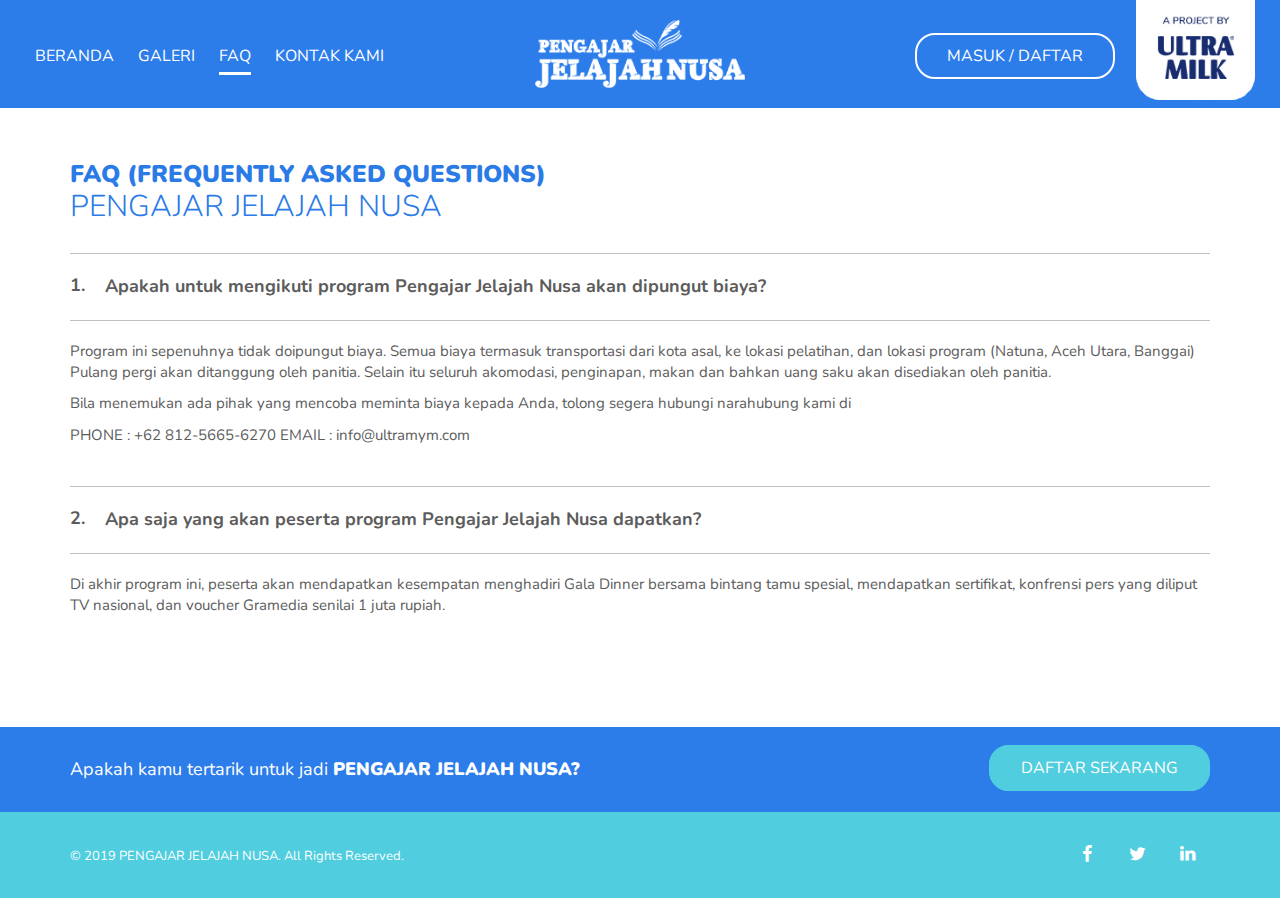
==== faqs.html @ ed2d71fa "added faqs page" ====
<html>
  <head>
    <meta charset="UTF-8">
    <meta http-equiv="X-UA-Compatible" content="IE=edge">
    <meta name="viewport" content="width=device-width, initial-scale=1">
    <title>PJN</title>
    <link rel="stylesheet" href="assets/css/style.css">
    <link href="https://fonts.googleapis.com/css?family=Nunito:300,400,900|Playfair+Display:400i" rel="stylesheet">
  </head>
  <body>
    <header>
      <div class="row">
        <nav class="nav__left">
          <div class="nav__item">
            <a href="">Beranda</a>
          </div>
          <div class="nav__item">
            <a href="">Galeri</a>
          </div>
          <div class="nav__item active">
            <a href="">FAQ</a>
          </div>
          <div class="nav__item">
            <a href="">Kontak Kami</a>
          </div>
        </nav>
        <nav class="nav__center">
          <div class="nav__logo">
            <a href="">
              <img src="assets/images/logo-ultramilk.png" alt="Pengajar Jelajah Nusa">
            </a>
          </div>
        </nav>
        <nav class="nav__right">
          <a href="" class="btn__main">Masuk / Daftar</a>
          <img src="assets/images/logo-ultra.png" alt="">
        </nav>
      </div>
    </header>

    <section class="section__faqs">
      <div class="container">
        <div class="row">
          <div class="col-xs-12">
            <h3>Faq (Frequently Asked Questions)</h3>
            <h2>Pengajar Jelajah Nusa</h2>
            <ol class="list__numbered">
              <li>
                <div class="list__container">
                  <div class="list__title">Apakah untuk mengikuti program Pengajar Jelajah Nusa akan dipungut biaya?</div>
                  <div class="list__content">
                    <p>Program ini sepenuhnya tidak doipungut biaya. Semua biaya termasuk transportasi dari kota asal, ke lokasi pelatihan, dan lokasi program (Natuna, Aceh Utara, Banggai) Pulang pergi akan ditanggung oleh panitia. Selain itu seluruh akomodasi, penginapan, makan dan bahkan uang saku akan disediakan oleh panitia.</p>
                    <p>Bila menemukan ada pihak yang mencoba meminta biaya kepada Anda, tolong segera hubungi narahubung kami di</p>
                    <p><span>PHONE : +62 812-5665-6270</span> <span>EMAIL : info@ultramym.com</span></p>
                  </div>
                </div>
              </li>
              <li>
                <div class="list__container">
                  <div class="list__title">Apa saja yang akan peserta program Pengajar Jelajah Nusa dapatkan?</div>
                  <div class="list__content">
                    <p>Di akhir program ini, peserta akan mendapatkan kesempatan menghadiri Gala Dinner bersama bintang tamu spesial, mendapatkan sertifikat, konfrensi pers yang diliput TV nasional, dan voucher Gramedia senilai 1 juta rupiah.</p>
                  </div>
                </div>
              </li>
            </ol>
          </div>
        </div>
      </div>
    </section>

    <section class="section__register">
      <div class="container">
        <div class="row">
          <div class="col-xs-12 col-sm-6">
            <div class="section__register--text">Apakah kamu tertarik untuk jadi <span class="text__uppercase">Pengajar Jelajah Nusa?</span></div>
          </div>
          <div class="col-xs-12 col-sm-6 section__register--right">
            <a href="" class="btn__main btn__cyan">Daftar Sekarang</a>
          </div>
        </div>
      </div>
    </section>

    <footer>
      <div class="container">
        <div class="row">
          <div class="col-xs-12 col-sm-6">
            <span>© 2019 PENGAJAR JELAJAH NUSA. All Rights Reserved.</span>
          </div>
          <div class="col-xs-12 col-sm-6">
            <div class="social__container">
              <div class="social__item">
                <a href="" target="_blank">
                  <i class="icon-facebook"></i>
                </a>
              </div>
              <div class="social__item">
                <a href="" target="_blank">
                  <i class="icon-twitter"></i>
                </a>
              </div>
              <div class="social__item">
                <a href="" target="_blank">
                  <i class="icon-linkedin"></i>
                </a>
              </div>
            </div>
          </div>
        </div>
      </div>
    </footer>

    <script type="text/javascript" src="assets/js/jquery.min.js"></script>
    <script type="text/javascript" src="assets/js/bootstrap.min.js"></script>
    <script type="text/javascript" src="assets/js/lightbox.js"></script>
    <script type="text/javascript" src="assets/js/slick.min.js"></script>
    <script type="text/javascript" src="assets/js/script.js"></script>

  </body>
</html>
---- assets/css/style.css ----
html{font-family:sans-serif;-ms-text-size-adjust:100%;-webkit-text-size-adjust:100%}body{margin:0}article,aside,details,figcaption,figure,footer,header,hgroup,main,menu,nav,section,summary{display:block}audio,canvas,progress,video{display:inline-block;vertical-align:baseline}audio:not([controls]){display:none;height:0}[hidden],template{display:none}a{background-color:transparent}a:active,a:hover{outline:0}abbr[title]{border-bottom:none;text-decoration:underline;-webkit-text-decoration:underline dotted;text-decoration:underline dotted}b,strong{font-weight:bold}dfn{font-style:italic}h1{font-size:2em;margin:0.67em 0}mark{background:#ff0;color:#000}small{font-size:80%}sub,sup{font-size:75%;line-height:0;position:relative;vertical-align:baseline}sup{top:-0.5em}sub{bottom:-0.25em}img{border:0}svg:not(:root){overflow:hidden}figure{margin:1em 40px}hr{box-sizing:content-box;height:0}pre{overflow:auto}code,kbd,pre,samp{font-family:monospace, monospace;font-size:1em}button,input,optgroup,select,textarea{color:inherit;font:inherit;margin:0}button{overflow:visible}button,select{text-transform:none}button,html input[type="button"],input[type="reset"],input[type="submit"]{-webkit-appearance:button;cursor:pointer}button[disabled],html input[disabled]{cursor:default}button::-moz-focus-inner,input::-moz-focus-inner{border:0;padding:0}input{line-height:normal}input[type="checkbox"],input[type="radio"]{box-sizing:border-box;padding:0}input[type="number"]::-webkit-inner-spin-button,input[type="number"]::-webkit-outer-spin-button{height:auto}input[type="search"]{-webkit-appearance:textfield;box-sizing:content-box}input[type="search"]::-webkit-search-cancel-button,input[type="search"]::-webkit-search-decoration{-webkit-appearance:none}fieldset{border:1px solid #c0c0c0;margin:0 2px;padding:0.35em 0.625em 0.75em}legend{border:0;padding:0}textarea{overflow:auto}optgroup{font-weight:bold}table{border-collapse:collapse;border-spacing:0}td,th{padding:0}*{box-sizing:border-box}*:before,*:after{box-sizing:border-box}html{font-size:10px;-webkit-tap-highlight-color:rgba(0,0,0,0)}body{font-family:"Helvetica Neue",Helvetica,Arial,sans-serif;font-size:14px;line-height:1.428571429;color:#333;background-color:#fff}input,button,select,textarea{font-family:inherit;font-size:inherit;line-height:inherit}a{color:#337ab7;text-decoration:none}a:hover,a:focus{color:#23527c;text-decoration:underline}a:focus{outline:5px auto -webkit-focus-ring-color;outline-offset:-2px}figure{margin:0}img{vertical-align:middle}.img-responsive{display:block;max-width:100%;height:auto}.img-rounded{border-radius:6px}.img-thumbnail{padding:4px;line-height:1.428571429;background-color:#fff;border:1px solid #ddd;border-radius:4px;-webkit-transition:all 0.2s ease-in-out;transition:all 0.2s ease-in-out;display:inline-block;max-width:100%;height:auto}.img-circle{border-radius:50%}hr{margin-top:20px;margin-bottom:20px;border:0;border-top:1px solid #eee}.sr-only{position:absolute;width:1px;height:1px;padding:0;margin:-1px;overflow:hidden;clip:rect(0, 0, 0, 0);border:0}.sr-only-focusable:active,.sr-only-focusable:focus{position:static;width:auto;height:auto;margin:0;overflow:visible;clip:auto}[role="button"]{cursor:pointer}h1,h2,h3,h4,h5,h6,.h1,.h2,.h3,.h4,.h5,.h6{font-family:inherit;font-weight:500;line-height:1.1;color:inherit}h1 small,h1 .small,h2 small,h2 .small,h3 small,h3 .small,h4 small,h4 .small,h5 small,h5 .small,h6 small,h6 .small,.h1 small,.h1 .small,.h2 small,.h2 .small,.h3 small,.h3 .small,.h4 small,.h4 .small,.h5 small,.h5 .small,.h6 small,.h6 .small{font-weight:400;line-height:1;color:#777}h1,.h1,h2,.h2,h3,.h3{margin-top:20px;margin-bottom:10px}h1 small,h1 .small,.h1 small,.h1 .small,h2 small,h2 .small,.h2 small,.h2 .small,h3 small,h3 .small,.h3 small,.h3 .small{font-size:65%}h4,.h4,h5,.h5,h6,.h6{margin-top:10px;margin-bottom:10px}h4 small,h4 .small,.h4 small,.h4 .small,h5 small,h5 .small,.h5 small,.h5 .small,h6 small,h6 .small,.h6 small,.h6 .small{font-size:75%}h1,.h1{font-size:36px}h2,.h2{font-size:30px}h3,.h3{font-size:24px}h4,.h4{font-size:18px}h5,.h5{font-size:14px}h6,.h6{font-size:12px}p{margin:0 0 10px}.lead{margin-bottom:20px;font-size:16px;font-weight:300;line-height:1.4}@media (min-width: 768px){.lead{font-size:21px}}small,.small{font-size:85%}mark,.mark{padding:.2em;background-color:#fcf8e3}.text-left{text-align:left}.text-right{text-align:right}.text-center{text-align:center}.text-justify{text-align:justify}.text-nowrap{white-space:nowrap}.text-lowercase{text-transform:lowercase}.text-uppercase,.initialism{text-transform:uppercase}.text-capitalize{text-transform:capitalize}.text-muted{color:#777}.text-primary{color:#337ab7}a.text-primary:hover,a.text-primary:focus{color:#286090}.text-success{color:#3c763d}a.text-success:hover,a.text-success:focus{color:#2b542c}.text-info{color:#31708f}a.text-info:hover,a.text-info:focus{color:#245269}.text-warning{color:#8a6d3b}a.text-warning:hover,a.text-warning:focus{color:#66512c}.text-danger{color:#a94442}a.text-danger:hover,a.text-danger:focus{color:#843534}.bg-primary{color:#fff}.bg-primary{background-color:#337ab7}a.bg-primary:hover,a.bg-primary:focus{background-color:#286090}.bg-success{background-color:#dff0d8}a.bg-success:hover,a.bg-success:focus{background-color:#c1e2b3}.bg-info{background-color:#d9edf7}a.bg-info:hover,a.bg-info:focus{background-color:#afd9ee}.bg-warning{background-color:#fcf8e3}a.bg-warning:hover,a.bg-warning:focus{background-color:#f7ecb5}.bg-danger{background-color:#f2dede}a.bg-danger:hover,a.bg-danger:focus{background-color:#e4b9b9}.page-header{padding-bottom:9px;margin:40px 0 20px;border-bottom:1px solid #eee}ul,ol{margin-top:0;margin-bottom:10px}ul ul,ul ol,ol ul,ol ol{margin-bottom:0}.list-unstyled{padding-left:0;list-style:none}.list-inline{padding-left:0;list-style:none;margin-left:-5px}.list-inline>li{display:inline-block;padding-right:5px;padding-left:5px}dl{margin-top:0;margin-bottom:20px}dt,dd{line-height:1.428571429}dt{font-weight:700}dd{margin-left:0}.dl-horizontal dd:before,.dl-horizontal dd:after{display:table;content:" "}.dl-horizontal dd:after{clear:both}@media (min-width: 768px){.dl-horizontal dt{float:left;width:160px;clear:left;text-align:right;overflow:hidden;text-overflow:ellipsis;white-space:nowrap}.dl-horizontal dd{margin-left:180px}}abbr[title],abbr[data-original-title]{cursor:help}.initialism{font-size:90%}blockquote{padding:10px 20px;margin:0 0 20px;font-size:17.5px;border-left:5px solid #eee}blockquote p:last-child,blockquote ul:last-child,blockquote ol:last-child{margin-bottom:0}blockquote footer,blockquote small,blockquote .small{display:block;font-size:80%;line-height:1.428571429;color:#777}blockquote footer:before,blockquote small:before,blockquote .small:before{content:"\2014 \00A0"}.blockquote-reverse,blockquote.pull-right{padding-right:15px;padding-left:0;text-align:right;border-right:5px solid #eee;border-left:0}.blockquote-reverse footer:before,.blockquote-reverse small:before,.blockquote-reverse .small:before,blockquote.pull-right footer:before,blockquote.pull-right small:before,blockquote.pull-right .small:before{content:""}.blockquote-reverse footer:after,.blockquote-reverse small:after,.blockquote-reverse .small:after,blockquote.pull-right footer:after,blockquote.pull-right small:after,blockquote.pull-right .small:after{content:"\00A0 \2014"}address{margin-bottom:20px;font-style:normal;line-height:1.428571429}.container{padding-right:15px;padding-left:15px;margin-right:auto;margin-left:auto}.container:before,.container:after{display:table;content:" "}.container:after{clear:both}@media (min-width: 768px){.container{width:750px}}@media (min-width: 992px){.container{width:970px}}@media (min-width: 1200px){.container{width:1170px}}.container-fluid{padding-right:15px;padding-left:15px;margin-right:auto;margin-left:auto}.container-fluid:before,.container-fluid:after{display:table;content:" "}.container-fluid:after{clear:both}.row{margin-right:-15px;margin-left:-15px}.row:before,.row:after{display:table;content:" "}.row:after{clear:both}.row-no-gutters{margin-right:0;margin-left:0}.row-no-gutters [class*="col-"]{padding-right:0;padding-left:0}.col-xs-1,.col-sm-1,.col-md-1,.col-lg-1,.col-xs-2,.col-sm-2,.col-md-2,.col-lg-2,.col-xs-3,.col-sm-3,.col-md-3,.col-lg-3,.col-xs-4,.col-sm-4,.col-md-4,.col-lg-4,.col-xs-5,.col-sm-5,.col-md-5,.col-lg-5,.col-xs-6,.col-sm-6,.col-md-6,.col-lg-6,.col-xs-7,.col-sm-7,.col-md-7,.col-lg-7,.col-xs-8,.col-sm-8,.col-md-8,.col-lg-8,.col-xs-9,.col-sm-9,.col-md-9,.col-lg-9,.col-xs-10,.col-sm-10,.col-md-10,.col-lg-10,.col-xs-11,.col-sm-11,.col-md-11,.col-lg-11,.col-xs-12,.col-sm-12,.col-md-12,.col-lg-12{position:relative;min-height:1px;padding-right:15px;padding-left:15px}.col-xs-1,.col-xs-2,.col-xs-3,.col-xs-4,.col-xs-5,.col-xs-6,.col-xs-7,.col-xs-8,.col-xs-9,.col-xs-10,.col-xs-11,.col-xs-12{float:left}.col-xs-1{width:8.3333333333%}.col-xs-2{width:16.6666666667%}.col-xs-3{width:25%}.col-xs-4{width:33.3333333333%}.col-xs-5{width:41.6666666667%}.col-xs-6{width:50%}.col-xs-7{width:58.3333333333%}.col-xs-8{width:66.6666666667%}.col-xs-9{width:75%}.col-xs-10{width:83.3333333333%}.col-xs-11{width:91.6666666667%}.col-xs-12{width:100%}.col-xs-pull-0{right:auto}.col-xs-pull-1{right:8.3333333333%}.col-xs-pull-2{right:16.6666666667%}.col-xs-pull-3{right:25%}.col-xs-pull-4{right:33.3333333333%}.col-xs-pull-5{right:41.6666666667%}.col-xs-pull-6{right:50%}.col-xs-pull-7{right:58.3333333333%}.col-xs-pull-8{right:66.6666666667%}.col-xs-pull-9{right:75%}.col-xs-pull-10{right:83.3333333333%}.col-xs-pull-11{right:91.6666666667%}.col-xs-pull-12{right:100%}.col-xs-push-0{left:auto}.col-xs-push-1{left:8.3333333333%}.col-xs-push-2{left:16.6666666667%}.col-xs-push-3{left:25%}.col-xs-push-4{left:33.3333333333%}.col-xs-push-5{left:41.6666666667%}.col-xs-push-6{left:50%}.col-xs-push-7{left:58.3333333333%}.col-xs-push-8{left:66.6666666667%}.col-xs-push-9{left:75%}.col-xs-push-10{left:83.3333333333%}.col-xs-push-11{left:91.6666666667%}.col-xs-push-12{left:100%}.col-xs-offset-0{margin-left:0%}.col-xs-offset-1{margin-left:8.3333333333%}.col-xs-offset-2{margin-left:16.6666666667%}.col-xs-offset-3{margin-left:25%}.col-xs-offset-4{margin-left:33.3333333333%}.col-xs-offset-5{margin-left:41.6666666667%}.col-xs-offset-6{margin-left:50%}.col-xs-offset-7{margin-left:58.3333333333%}.col-xs-offset-8{margin-left:66.6666666667%}.col-xs-offset-9{margin-left:75%}.col-xs-offset-10{margin-left:83.3333333333%}.col-xs-offset-11{margin-left:91.6666666667%}.col-xs-offset-12{margin-left:100%}@media (min-width: 768px){.col-sm-1,.col-sm-2,.col-sm-3,.col-sm-4,.col-sm-5,.col-sm-6,.col-sm-7,.col-sm-8,.col-sm-9,.col-sm-10,.col-sm-11,.col-sm-12{float:left}.col-sm-1{width:8.3333333333%}.col-sm-2{width:16.6666666667%}.col-sm-3{width:25%}.col-sm-4{width:33.3333333333%}.col-sm-5{width:41.6666666667%}.col-sm-6{width:50%}.col-sm-7{width:58.3333333333%}.col-sm-8{width:66.6666666667%}.col-sm-9{width:75%}.col-sm-10{width:83.3333333333%}.col-sm-11{width:91.6666666667%}.col-sm-12{width:100%}.col-sm-pull-0{right:auto}.col-sm-pull-1{right:8.3333333333%}.col-sm-pull-2{right:16.6666666667%}.col-sm-pull-3{right:25%}.col-sm-pull-4{right:33.3333333333%}.col-sm-pull-5{right:41.6666666667%}.col-sm-pull-6{right:50%}.col-sm-pull-7{right:58.3333333333%}.col-sm-pull-8{right:66.6666666667%}.col-sm-pull-9{right:75%}.col-sm-pull-10{right:83.3333333333%}.col-sm-pull-11{right:91.6666666667%}.col-sm-pull-12{right:100%}.col-sm-push-0{left:auto}.col-sm-push-1{left:8.3333333333%}.col-sm-push-2{left:16.6666666667%}.col-sm-push-3{left:25%}.col-sm-push-4{left:33.3333333333%}.col-sm-push-5{left:41.6666666667%}.col-sm-push-6{left:50%}.col-sm-push-7{left:58.3333333333%}.col-sm-push-8{left:66.6666666667%}.col-sm-push-9{left:75%}.col-sm-push-10{left:83.3333333333%}.col-sm-push-11{left:91.6666666667%}.col-sm-push-12{left:100%}.col-sm-offset-0{margin-left:0%}.col-sm-offset-1{margin-left:8.3333333333%}.col-sm-offset-2{margin-left:16.6666666667%}.col-sm-offset-3{margin-left:25%}.col-sm-offset-4{margin-left:33.3333333333%}.col-sm-offset-5{margin-left:41.6666666667%}.col-sm-offset-6{margin-left:50%}.col-sm-offset-7{margin-left:58.3333333333%}.col-sm-offset-8{margin-left:66.6666666667%}.col-sm-offset-9{margin-left:75%}.col-sm-offset-10{margin-left:83.3333333333%}.col-sm-offset-11{margin-left:91.6666666667%}.col-sm-offset-12{margin-left:100%}}@media (min-width: 992px){.col-md-1,.col-md-2,.col-md-3,.col-md-4,.col-md-5,.col-md-6,.col-md-7,.col-md-8,.col-md-9,.col-md-10,.col-md-11,.col-md-12{float:left}.col-md-1{width:8.3333333333%}.col-md-2{width:16.6666666667%}.col-md-3{width:25%}.col-md-4{width:33.3333333333%}.col-md-5{width:41.6666666667%}.col-md-6{width:50%}.col-md-7{width:58.3333333333%}.col-md-8{width:66.6666666667%}.col-md-9{width:75%}.col-md-10{width:83.3333333333%}.col-md-11{width:91.6666666667%}.col-md-12{width:100%}.col-md-pull-0{right:auto}.col-md-pull-1{right:8.3333333333%}.col-md-pull-2{right:16.6666666667%}.col-md-pull-3{right:25%}.col-md-pull-4{right:33.3333333333%}.col-md-pull-5{right:41.6666666667%}.col-md-pull-6{right:50%}.col-md-pull-7{right:58.3333333333%}.col-md-pull-8{right:66.6666666667%}.col-md-pull-9{right:75%}.col-md-pull-10{right:83.3333333333%}.col-md-pull-11{right:91.6666666667%}.col-md-pull-12{right:100%}.col-md-push-0{left:auto}.col-md-push-1{left:8.3333333333%}.col-md-push-2{left:16.6666666667%}.col-md-push-3{left:25%}.col-md-push-4{left:33.3333333333%}.col-md-push-5{left:41.6666666667%}.col-md-push-6{left:50%}.col-md-push-7{left:58.3333333333%}.col-md-push-8{left:66.6666666667%}.col-md-push-9{left:75%}.col-md-push-10{left:83.3333333333%}.col-md-push-11{left:91.6666666667%}.col-md-push-12{left:100%}.col-md-offset-0{margin-left:0%}.col-md-offset-1{margin-left:8.3333333333%}.col-md-offset-2{margin-left:16.6666666667%}.col-md-offset-3{margin-left:25%}.col-md-offset-4{margin-left:33.3333333333%}.col-md-offset-5{margin-left:41.6666666667%}.col-md-offset-6{margin-left:50%}.col-md-offset-7{margin-left:58.3333333333%}.col-md-offset-8{margin-left:66.6666666667%}.col-md-offset-9{margin-left:75%}.col-md-offset-10{margin-left:83.3333333333%}.col-md-offset-11{margin-left:91.6666666667%}.col-md-offset-12{margin-left:100%}}@media (min-width: 1200px){.col-lg-1,.col-lg-2,.col-lg-3,.col-lg-4,.col-lg-5,.col-lg-6,.col-lg-7,.col-lg-8,.col-lg-9,.col-lg-10,.col-lg-11,.col-lg-12{float:left}.col-lg-1{width:8.3333333333%}.col-lg-2{width:16.6666666667%}.col-lg-3{width:25%}.col-lg-4{width:33.3333333333%}.col-lg-5{width:41.6666666667%}.col-lg-6{width:50%}.col-lg-7{width:58.3333333333%}.col-lg-8{width:66.6666666667%}.col-lg-9{width:75%}.col-lg-10{width:83.3333333333%}.col-lg-11{width:91.6666666667%}.col-lg-12{width:100%}.col-lg-pull-0{right:auto}.col-lg-pull-1{right:8.3333333333%}.col-lg-pull-2{right:16.6666666667%}.col-lg-pull-3{right:25%}.col-lg-pull-4{right:33.3333333333%}.col-lg-pull-5{right:41.6666666667%}.col-lg-pull-6{right:50%}.col-lg-pull-7{right:58.3333333333%}.col-lg-pull-8{right:66.6666666667%}.col-lg-pull-9{right:75%}.col-lg-pull-10{right:83.3333333333%}.col-lg-pull-11{right:91.6666666667%}.col-lg-pull-12{right:100%}.col-lg-push-0{left:auto}.col-lg-push-1{left:8.3333333333%}.col-lg-push-2{left:16.6666666667%}.col-lg-push-3{left:25%}.col-lg-push-4{left:33.3333333333%}.col-lg-push-5{left:41.6666666667%}.col-lg-push-6{left:50%}.col-lg-push-7{left:58.3333333333%}.col-lg-push-8{left:66.6666666667%}.col-lg-push-9{left:75%}.col-lg-push-10{left:83.3333333333%}.col-lg-push-11{left:91.6666666667%}.col-lg-push-12{left:100%}.col-lg-offset-0{margin-left:0%}.col-lg-offset-1{margin-left:8.3333333333%}.col-lg-offset-2{margin-left:16.6666666667%}.col-lg-offset-3{margin-left:25%}.col-lg-offset-4{margin-left:33.3333333333%}.col-lg-offset-5{margin-left:41.6666666667%}.col-lg-offset-6{margin-left:50%}.col-lg-offset-7{margin-left:58.3333333333%}.col-lg-offset-8{margin-left:66.6666666667%}.col-lg-offset-9{margin-left:75%}.col-lg-offset-10{margin-left:83.3333333333%}.col-lg-offset-11{margin-left:91.6666666667%}.col-lg-offset-12{margin-left:100%}}fieldset{min-width:0;padding:0;margin:0;border:0}legend{display:block;width:100%;padding:0;margin-bottom:20px;font-size:21px;line-height:inherit;color:#333;border:0;border-bottom:1px solid #e5e5e5}label{display:inline-block;max-width:100%;margin-bottom:5px;font-weight:700}input[type="search"]{box-sizing:border-box;-webkit-appearance:none;-moz-appearance:none;appearance:none}input[type="radio"],input[type="checkbox"]{margin:4px 0 0;margin-top:1px \9;line-height:normal}input[type="radio"][disabled],input[type="radio"].disabled,fieldset[disabled] input[type="radio"],input[type="checkbox"][disabled],input[type="checkbox"].disabled,fieldset[disabled] input[type="checkbox"]{cursor:not-allowed}input[type="file"]{display:block}input[type="range"]{display:block;width:100%}select[multiple],select[size]{height:auto}input[type="file"]:focus,input[type="radio"]:focus,input[type="checkbox"]:focus{outline:5px auto -webkit-focus-ring-color;outline-offset:-2px}output{display:block;padding-top:7px;font-size:14px;line-height:1.428571429;color:#555}.form-control{display:block;width:100%;height:34px;padding:6px 12px;font-size:14px;line-height:1.428571429;color:#555;background-color:#fff;background-image:none;border:1px solid #ccc;border-radius:4px;box-shadow:inset 0 1px 1px rgba(0,0,0,0.075);-webkit-transition:border-color ease-in-out 0.15s,box-shadow ease-in-out 0.15s;transition:border-color ease-in-out 0.15s,box-shadow ease-in-out 0.15s}.form-control:focus{border-color:#66afe9;outline:0;box-shadow:inset 0 1px 1px rgba(0,0,0,0.075),0 0 8px rgba(102,175,233,0.6)}.form-control::-moz-placeholder{color:#999;opacity:1}.form-control:-ms-input-placeholder{color:#999}.form-control::-webkit-input-placeholder{color:#999}.form-control::-ms-expand{background-color:transparent;border:0}.form-control[disabled],.form-control[readonly],fieldset[disabled] .form-control{background-color:#eee;opacity:1}.form-control[disabled],fieldset[disabled] .form-control{cursor:not-allowed}textarea.form-control{height:auto}@media screen and (-webkit-min-device-pixel-ratio: 0){input[type="date"].form-control,input[type="time"].form-control,input[type="datetime-local"].form-control,input[type="month"].form-control{line-height:34px}input[type="date"].input-sm,.input-group-sm input[type="date"],input[type="time"].input-sm,.input-group-sm input[type="time"],input[type="datetime-local"].input-sm,.input-group-sm input[type="datetime-local"],input[type="month"].input-sm,.input-group-sm input[type="month"]{line-height:30px}input[type="date"].input-lg,.input-group-lg input[type="date"],input[type="time"].input-lg,.input-group-lg input[type="time"],input[type="datetime-local"].input-lg,.input-group-lg input[type="datetime-local"],input[type="month"].input-lg,.input-group-lg input[type="month"]{line-height:46px}}.form-group{margin-bottom:15px}.radio,.checkbox{position:relative;display:block;margin-top:10px;margin-bottom:10px}.radio.disabled label,fieldset[disabled] .radio label,.checkbox.disabled label,fieldset[disabled] .checkbox label{cursor:not-allowed}.radio label,.checkbox label{min-height:20px;padding-left:20px;margin-bottom:0;font-weight:400;cursor:pointer}.radio input[type="radio"],.radio-inline input[type="radio"],.checkbox input[type="checkbox"],.checkbox-inline input[type="checkbox"]{position:absolute;margin-top:4px \9;margin-left:-20px}.radio+.radio,.checkbox+.checkbox{margin-top:-5px}.radio-inline,.checkbox-inline{position:relative;display:inline-block;padding-left:20px;margin-bottom:0;font-weight:400;vertical-align:middle;cursor:pointer}.radio-inline.disabled,fieldset[disabled] .radio-inline,.checkbox-inline.disabled,fieldset[disabled] .checkbox-inline{cursor:not-allowed}.radio-inline+.radio-inline,.checkbox-inline+.checkbox-inline{margin-top:0;margin-left:10px}.form-control-static{min-height:34px;padding-top:7px;padding-bottom:7px;margin-bottom:0}.form-control-static.input-lg,.form-control-static.input-sm{padding-right:0;padding-left:0}.input-sm{height:30px;padding:5px 10px;font-size:12px;line-height:1.5;border-radius:3px}select.input-sm{height:30px;line-height:30px}textarea.input-sm,select[multiple].input-sm{height:auto}.form-group-sm .form-control{height:30px;padding:5px 10px;font-size:12px;line-height:1.5;border-radius:3px}.form-group-sm select.form-control{height:30px;line-height:30px}.form-group-sm textarea.form-control,.form-group-sm select[multiple].form-control{height:auto}.form-group-sm .form-control-static{height:30px;min-height:32px;padding:6px 10px;font-size:12px;line-height:1.5}.input-lg{height:46px;padding:10px 16px;font-size:18px;line-height:1.3333333;border-radius:6px}select.input-lg{height:46px;line-height:46px}textarea.input-lg,select[multiple].input-lg{height:auto}.form-group-lg .form-control{height:46px;padding:10px 16px;font-size:18px;line-height:1.3333333;border-radius:6px}.form-group-lg select.form-control{height:46px;line-height:46px}.form-group-lg textarea.form-control,.form-group-lg select[multiple].form-control{height:auto}.form-group-lg .form-control-static{height:46px;min-height:38px;padding:11px 16px;font-size:18px;line-height:1.3333333}.has-feedback{position:relative}.has-feedback .form-control{padding-right:42.5px}.form-control-feedback{position:absolute;top:0;right:0;z-index:2;display:block;width:34px;height:34px;line-height:34px;text-align:center;pointer-events:none}.input-lg+.form-control-feedback,.input-group-lg+.form-control-feedback,.form-group-lg .form-control+.form-control-feedback{width:46px;height:46px;line-height:46px}.input-sm+.form-control-feedback,.input-group-sm+.form-control-feedback,.form-group-sm .form-control+.form-control-feedback{width:30px;height:30px;line-height:30px}.has-success .help-block,.has-success .control-label,.has-success .radio,.has-success .checkbox,.has-success .radio-inline,.has-success .checkbox-inline,.has-success.radio label,.has-success.checkbox label,.has-success.radio-inline label,.has-success.checkbox-inline label{color:#3c763d}.has-success .form-control{border-color:#3c763d;box-shadow:inset 0 1px 1px rgba(0,0,0,0.075)}.has-success .form-control:focus{border-color:#2b542c;box-shadow:inset 0 1px 1px rgba(0,0,0,0.075),0 0 6px #67b168}.has-success .input-group-addon{color:#3c763d;background-color:#dff0d8;border-color:#3c763d}.has-success .form-control-feedback{color:#3c763d}.has-warning .help-block,.has-warning .control-label,.has-warning .radio,.has-warning .checkbox,.has-warning .radio-inline,.has-warning .checkbox-inline,.has-warning.radio label,.has-warning.checkbox label,.has-warning.radio-inline label,.has-warning.checkbox-inline label{color:#8a6d3b}.has-warning .form-control{border-color:#8a6d3b;box-shadow:inset 0 1px 1px rgba(0,0,0,0.075)}.has-warning .form-control:focus{border-color:#66512c;box-shadow:inset 0 1px 1px rgba(0,0,0,0.075),0 0 6px #c0a16b}.has-warning .input-group-addon{color:#8a6d3b;background-color:#fcf8e3;border-color:#8a6d3b}.has-warning .form-control-feedback{color:#8a6d3b}.has-error .help-block,.has-error .control-label,.has-error .radio,.has-error .checkbox,.has-error .radio-inline,.has-error .checkbox-inline,.has-error.radio label,.has-error.checkbox label,.has-error.radio-inline label,.has-error.checkbox-inline label{color:#a94442}.has-error .form-control{border-color:#a94442;box-shadow:inset 0 1px 1px rgba(0,0,0,0.075)}.has-error .form-control:focus{border-color:#843534;box-shadow:inset 0 1px 1px rgba(0,0,0,0.075),0 0 6px #ce8483}.has-error .input-group-addon{color:#a94442;background-color:#f2dede;border-color:#a94442}.has-error .form-control-feedback{color:#a94442}.has-feedback label ~ .form-control-feedback{top:25px}.has-feedback label.sr-only ~ .form-control-feedback{top:0}.help-block{display:block;margin-top:5px;margin-bottom:10px;color:#737373}@media (min-width: 768px){.form-inline .form-group{display:inline-block;margin-bottom:0;vertical-align:middle}.form-inline .form-control{display:inline-block;width:auto;vertical-align:middle}.form-inline .form-control-static{display:inline-block}.form-inline .input-group{display:inline-table;vertical-align:middle}.form-inline .input-group .input-group-addon,.form-inline .input-group .input-group-btn,.form-inline .input-group .form-control{width:auto}.form-inline .input-group>.form-control{width:100%}.form-inline .control-label{margin-bottom:0;vertical-align:middle}.form-inline .radio,.form-inline .checkbox{display:inline-block;margin-top:0;margin-bottom:0;vertical-align:middle}.form-inline .radio label,.form-inline .checkbox label{padding-left:0}.form-inline .radio input[type="radio"],.form-inline .checkbox input[type="checkbox"]{position:relative;margin-left:0}.form-inline .has-feedback .form-control-feedback{top:0}}.form-horizontal .radio,.form-horizontal .checkbox,.form-horizontal .radio-inline,.form-horizontal .checkbox-inline{padding-top:7px;margin-top:0;margin-bottom:0}.form-horizontal .radio,.form-horizontal .checkbox{min-height:27px}.form-horizontal .form-group{margin-right:-15px;margin-left:-15px}.form-horizontal .form-group:before,.form-horizontal .form-group:after{display:table;content:" "}.form-horizontal .form-group:after{clear:both}@media (min-width: 768px){.form-horizontal .control-label{padding-top:7px;margin-bottom:0;text-align:right}}.form-horizontal .has-feedback .form-control-feedback{right:15px}@media (min-width: 768px){.form-horizontal .form-group-lg .control-label{padding-top:11px;font-size:18px}}@media (min-width: 768px){.form-horizontal .form-group-sm .control-label{padding-top:6px;font-size:12px}}.btn{display:inline-block;margin-bottom:0;font-weight:normal;text-align:center;white-space:nowrap;vertical-align:middle;touch-action:manipulation;cursor:pointer;background-image:none;border:1px solid transparent;padding:6px 12px;font-size:14px;line-height:1.428571429;border-radius:4px;-webkit-user-select:none;-moz-user-select:none;-ms-user-select:none;user-select:none}.btn:focus,.btn.focus,.btn:active:focus,.btn:active.focus,.btn.active:focus,.btn.active.focus{outline:5px auto -webkit-focus-ring-color;outline-offset:-2px}.btn:hover,.btn:focus,.btn.focus{color:#333;text-decoration:none}.btn:active,.btn.active{background-image:none;outline:0;box-shadow:inset 0 3px 5px rgba(0,0,0,0.125)}.btn.disabled,.btn[disabled],fieldset[disabled] .btn{cursor:not-allowed;filter:alpha(opacity=65);opacity:.65;box-shadow:none}a.btn.disabled,fieldset[disabled] a.btn{pointer-events:none}.btn-default{color:#333;background-color:#fff;border-color:#ccc}.btn-default:focus,.btn-default.focus{color:#333;background-color:#e6e5e5;border-color:#8c8c8c}.btn-default:hover{color:#333;background-color:#e6e5e5;border-color:#adadad}.btn-default:active,.btn-default.active,.open>.btn-default.dropdown-toggle{color:#333;background-color:#e6e5e5;background-image:none;border-color:#adadad}.btn-default:active:hover,.btn-default:active:focus,.btn-default:active.focus,.btn-default.active:hover,.btn-default.active:focus,.btn-default.active.focus,.open>.btn-default.dropdown-toggle:hover,.open>.btn-default.dropdown-toggle:focus,.open>.btn-default.dropdown-toggle.focus{color:#333;background-color:#d4d4d4;border-color:#8c8c8c}.btn-default.disabled:hover,.btn-default.disabled:focus,.btn-default.disabled.focus,.btn-default[disabled]:hover,.btn-default[disabled]:focus,.btn-default[disabled].focus,fieldset[disabled] .btn-default:hover,fieldset[disabled] .btn-default:focus,fieldset[disabled] .btn-default.focus{background-color:#fff;border-color:#ccc}.btn-default .badge{color:#fff;background-color:#333}.btn-primary{color:#fff;background-color:#337ab7;border-color:#2e6da4}.btn-primary:focus,.btn-primary.focus{color:#fff;background-color:#286090;border-color:#122b40}.btn-primary:hover{color:#fff;background-color:#286090;border-color:#204d74}.btn-primary:active,.btn-primary.active,.open>.btn-primary.dropdown-toggle{color:#fff;background-color:#286090;background-image:none;border-color:#204d74}.btn-primary:active:hover,.btn-primary:active:focus,.btn-primary:active.focus,.btn-primary.active:hover,.btn-primary.active:focus,.btn-primary.active.focus,.open>.btn-primary.dropdown-toggle:hover,.open>.btn-primary.dropdown-toggle:focus,.open>.btn-primary.dropdown-toggle.focus{color:#fff;background-color:#204d74;border-color:#122b40}.btn-primary.disabled:hover,.btn-primary.disabled:focus,.btn-primary.disabled.focus,.btn-primary[disabled]:hover,.btn-primary[disabled]:focus,.btn-primary[disabled].focus,fieldset[disabled] .btn-primary:hover,fieldset[disabled] .btn-primary:focus,fieldset[disabled] .btn-primary.focus{background-color:#337ab7;border-color:#2e6da4}.btn-primary .badge{color:#337ab7;background-color:#fff}.btn-success{color:#fff;background-color:#5cb85c;border-color:#4cae4c}.btn-success:focus,.btn-success.focus{color:#fff;background-color:#449d44;border-color:#255625}.btn-success:hover{color:#fff;background-color:#449d44;border-color:#398439}.btn-success:active,.btn-success.active,.open>.btn-success.dropdown-toggle{color:#fff;background-color:#449d44;background-image:none;border-color:#398439}.btn-success:active:hover,.btn-success:active:focus,.btn-success:active.focus,.btn-success.active:hover,.btn-success.active:focus,.btn-success.active.focus,.open>.btn-success.dropdown-toggle:hover,.open>.btn-success.dropdown-toggle:focus,.open>.btn-success.dropdown-toggle.focus{color:#fff;background-color:#398439;border-color:#255625}.btn-success.disabled:hover,.btn-success.disabled:focus,.btn-success.disabled.focus,.btn-success[disabled]:hover,.btn-success[disabled]:focus,.btn-success[disabled].focus,fieldset[disabled] .btn-success:hover,fieldset[disabled] .btn-success:focus,fieldset[disabled] .btn-success.focus{background-color:#5cb85c;border-color:#4cae4c}.btn-success .badge{color:#5cb85c;background-color:#fff}.btn-info{color:#fff;background-color:#5bc0de;border-color:#46b8da}.btn-info:focus,.btn-info.focus{color:#fff;background-color:#31b0d5;border-color:#1b6d85}.btn-info:hover{color:#fff;background-color:#31b0d5;border-color:#269abc}.btn-info:active,.btn-info.active,.open>.btn-info.dropdown-toggle{color:#fff;background-color:#31b0d5;background-image:none;border-color:#269abc}.btn-info:active:hover,.btn-info:active:focus,.btn-info:active.focus,.btn-info.active:hover,.btn-info.active:focus,.btn-info.active.focus,.open>.btn-info.dropdown-toggle:hover,.open>.btn-info.dropdown-toggle:focus,.open>.btn-info.dropdown-toggle.focus{color:#fff;background-color:#269abc;border-color:#1b6d85}.btn-info.disabled:hover,.btn-info.disabled:focus,.btn-info.disabled.focus,.btn-info[disabled]:hover,.btn-info[disabled]:focus,.btn-info[disabled].focus,fieldset[disabled] .btn-info:hover,fieldset[disabled] .btn-info:focus,fieldset[disabled] .btn-info.focus{background-color:#5bc0de;border-color:#46b8da}.btn-info .badge{color:#5bc0de;background-color:#fff}.btn-warning{color:#fff;background-color:#f0ad4e;border-color:#eea236}.btn-warning:focus,.btn-warning.focus{color:#fff;background-color:#ec971f;border-color:#985f0d}.btn-warning:hover{color:#fff;background-color:#ec971f;border-color:#d58512}.btn-warning:active,.btn-warning.active,.open>.btn-warning.dropdown-toggle{color:#fff;background-color:#ec971f;background-image:none;border-color:#d58512}.btn-warning:active:hover,.btn-warning:active:focus,.btn-warning:active.focus,.btn-warning.active:hover,.btn-warning.active:focus,.btn-warning.active.focus,.open>.btn-warning.dropdown-toggle:hover,.open>.btn-warning.dropdown-toggle:focus,.open>.btn-warning.dropdown-toggle.focus{color:#fff;background-color:#d58512;border-color:#985f0d}.btn-warning.disabled:hover,.btn-warning.disabled:focus,.btn-warning.disabled.focus,.btn-warning[disabled]:hover,.btn-warning[disabled]:focus,.btn-warning[disabled].focus,fieldset[disabled] .btn-warning:hover,fieldset[disabled] .btn-warning:focus,fieldset[disabled] .btn-warning.focus{background-color:#f0ad4e;border-color:#eea236}.btn-warning .badge{color:#f0ad4e;background-color:#fff}.btn-danger{color:#fff;background-color:#d9534f;border-color:#d43f3a}.btn-danger:focus,.btn-danger.focus{color:#fff;background-color:#c9302c;border-color:#761c19}.btn-danger:hover{color:#fff;background-color:#c9302c;border-color:#ac2925}.btn-danger:active,.btn-danger.active,.open>.btn-danger.dropdown-toggle{color:#fff;background-color:#c9302c;background-image:none;border-color:#ac2925}.btn-danger:active:hover,.btn-danger:active:focus,.btn-danger:active.focus,.btn-danger.active:hover,.btn-danger.active:focus,.btn-danger.active.focus,.open>.btn-danger.dropdown-toggle:hover,.open>.btn-danger.dropdown-toggle:focus,.open>.btn-danger.dropdown-toggle.focus{color:#fff;background-color:#ac2925;border-color:#761c19}.btn-danger.disabled:hover,.btn-danger.disabled:focus,.btn-danger.disabled.focus,.btn-danger[disabled]:hover,.btn-danger[disabled]:focus,.btn-danger[disabled].focus,fieldset[disabled] .btn-danger:hover,fieldset[disabled] .btn-danger:focus,fieldset[disabled] .btn-danger.focus{background-color:#d9534f;border-color:#d43f3a}.btn-danger .badge{color:#d9534f;background-color:#fff}.btn-link{font-weight:400;color:#337ab7;border-radius:0}.btn-link,.btn-link:active,.btn-link.active,.btn-link[disabled],fieldset[disabled] .btn-link{background-color:transparent;box-shadow:none}.btn-link,.btn-link:hover,.btn-link:focus,.btn-link:active{border-color:transparent}.btn-link:hover,.btn-link:focus{color:#23527c;text-decoration:underline;background-color:transparent}.btn-link[disabled]:hover,.btn-link[disabled]:focus,fieldset[disabled] .btn-link:hover,fieldset[disabled] .btn-link:focus{color:#777;text-decoration:none}.btn-lg{padding:10px 16px;font-size:18px;line-height:1.3333333;border-radius:6px}.btn-sm{padding:5px 10px;font-size:12px;line-height:1.5;border-radius:3px}.btn-xs{padding:1px 5px;font-size:12px;line-height:1.5;border-radius:3px}.btn-block{display:block;width:100%}.btn-block+.btn-block{margin-top:5px}input[type="submit"].btn-block,input[type="reset"].btn-block,input[type="button"].btn-block{width:100%}.fade{opacity:0;-webkit-transition:opacity 0.15s linear;transition:opacity 0.15s linear}.fade.in{opacity:1}.collapse{display:none}.collapse.in{display:block}tr.collapse.in{display:table-row}tbody.collapse.in{display:table-row-group}.collapsing{position:relative;height:0;overflow:hidden;-webkit-transition-property:height,visibility;transition-property:height,visibility;-webkit-transition-duration:0.35s;transition-duration:0.35s;-webkit-transition-timing-function:ease;transition-timing-function:ease}.nav{padding-left:0;margin-bottom:0;list-style:none}.nav:before,.nav:after{display:table;content:" "}.nav:after{clear:both}.nav>li{position:relative;display:block}.nav>li>a{position:relative;display:block;padding:10px 15px}.nav>li>a:hover,.nav>li>a:focus{text-decoration:none;background-color:#eee}.nav>li.disabled>a{color:#777}.nav>li.disabled>a:hover,.nav>li.disabled>a:focus{color:#777;text-decoration:none;cursor:not-allowed;background-color:transparent}.nav .open>a,.nav .open>a:hover,.nav .open>a:focus{background-color:#eee;border-color:#337ab7}.nav .nav-divider{height:1px;margin:9px 0;overflow:hidden;background-color:#e5e5e5}.nav>li>a>img{max-width:none}.nav-tabs{border-bottom:1px solid #ddd}.nav-tabs>li{float:left;margin-bottom:-1px}.nav-tabs>li>a{margin-right:2px;line-height:1.428571429;border:1px solid transparent;border-radius:4px 4px 0 0}.nav-tabs>li>a:hover{border-color:#eee #eee #ddd}.nav-tabs>li.active>a,.nav-tabs>li.active>a:hover,.nav-tabs>li.active>a:focus{color:#555;cursor:default;background-color:#fff;border:1px solid #ddd;border-bottom-color:transparent}.nav-pills>li{float:left}.nav-pills>li>a{border-radius:4px}.nav-pills>li+li{margin-left:2px}.nav-pills>li.active>a,.nav-pills>li.active>a:hover,.nav-pills>li.active>a:focus{color:#fff;background-color:#337ab7}.nav-stacked>li{float:none}.nav-stacked>li+li{margin-top:2px;margin-left:0}.nav-justified,.nav-tabs.nav-justified{width:100%}.nav-justified>li,.nav-tabs.nav-justified>li{float:none}.nav-justified>li>a,.nav-tabs.nav-justified>li>a{margin-bottom:5px;text-align:center}.nav-justified>.dropdown .dropdown-menu{top:auto;left:auto}@media (min-width: 768px){.nav-justified>li,.nav-tabs.nav-justified>li{display:table-cell;width:1%}.nav-justified>li>a,.nav-tabs.nav-justified>li>a{margin-bottom:0}}.nav-tabs-justified,.nav-tabs.nav-justified{border-bottom:0}.nav-tabs-justified>li>a,.nav-tabs.nav-justified>li>a{margin-right:0;border-radius:4px}.nav-tabs-justified>.active>a,.nav-tabs.nav-justified>.active>a,.nav-tabs-justified>.active>a:hover,.nav-tabs.nav-justified>.active>a:hover,.nav-tabs-justified>.active>a:focus,.nav-tabs.nav-justified>.active>a:focus{border:1px solid #ddd}@media (min-width: 768px){.nav-tabs-justified>li>a,.nav-tabs.nav-justified>li>a{border-bottom:1px solid #ddd;border-radius:4px 4px 0 0}.nav-tabs-justified>.active>a,.nav-tabs.nav-justified>.active>a,.nav-tabs-justified>.active>a:hover,.nav-tabs.nav-justified>.active>a:hover,.nav-tabs-justified>.active>a:focus,.nav-tabs.nav-justified>.active>a:focus{border-bottom-color:#fff}}.tab-content>.tab-pane{display:none}.tab-content>.active{display:block}.nav-tabs .dropdown-menu{margin-top:-1px;border-top-left-radius:0;border-top-right-radius:0}.modal-open{overflow:hidden}.modal{position:fixed;top:0;right:0;bottom:0;left:0;z-index:1050;display:none;overflow:hidden;-webkit-overflow-scrolling:touch;outline:0}.modal.fade .modal-dialog{-webkit-transform:translate(0, -25%);transform:translate(0, -25%);-webkit-transition:-webkit-transform 0.3s ease-out;transition:-webkit-transform 0.3s ease-out;transition:transform 0.3s ease-out;transition:transform 0.3s ease-out, -webkit-transform 0.3s ease-out}.modal.in .modal-dialog{-webkit-transform:translate(0, 0);transform:translate(0, 0)}.modal-open .modal{overflow-x:hidden;overflow-y:auto}.modal-dialog{position:relative;width:auto;margin:10px}.modal-content{position:relative;background-color:#fff;background-clip:padding-box;border:1px solid #999;border:1px solid rgba(0,0,0,0.2);border-radius:6px;box-shadow:0 3px 9px rgba(0,0,0,0.5);outline:0}.modal-backdrop{position:fixed;top:0;right:0;bottom:0;left:0;z-index:1040;background-color:#000}.modal-backdrop.fade{filter:alpha(opacity=0);opacity:0}.modal-backdrop.in{filter:alpha(opacity=50);opacity:.5}.modal-header{padding:15px;border-bottom:1px solid #e5e5e5}.modal-header:before,.modal-header:after{display:table;content:" "}.modal-header:after{clear:both}.modal-header .close{margin-top:-2px}.modal-title{margin:0;line-height:1.428571429}.modal-body{position:relative;padding:15px}.modal-footer{padding:15px;text-align:right;border-top:1px solid #e5e5e5}.modal-footer:before,.modal-footer:after{display:table;content:" "}.modal-footer:after{clear:both}.modal-footer .btn+.btn{margin-bottom:0;margin-left:5px}.modal-footer .btn-group .btn+.btn{margin-left:-1px}.modal-footer .btn-block+.btn-block{margin-left:0}.modal-scrollbar-measure{position:absolute;top:-9999px;width:50px;height:50px;overflow:scroll}@media (min-width: 768px){.modal-dialog{width:600px;margin:30px auto}.modal-content{box-shadow:0 5px 15px rgba(0,0,0,0.5)}.modal-sm{width:300px}}@media (min-width: 992px){.modal-lg{width:900px}}.tooltip{position:absolute;z-index:1070;display:block;font-family:"Helvetica Neue",Helvetica,Arial,sans-serif;font-style:normal;font-weight:400;line-height:1.428571429;line-break:auto;text-align:left;text-align:start;text-decoration:none;text-shadow:none;text-transform:none;letter-spacing:normal;word-break:normal;word-spacing:normal;word-wrap:normal;white-space:normal;font-size:12px;filter:alpha(opacity=0);opacity:0}.tooltip.in{filter:alpha(opacity=90);opacity:.9}.tooltip.top{padding:5px 0;margin-top:-3px}.tooltip.right{padding:0 5px;margin-left:3px}.tooltip.bottom{padding:5px 0;margin-top:3px}.tooltip.left{padding:0 5px;margin-left:-3px}.tooltip.top .tooltip-arrow{bottom:0;left:50%;margin-left:-5px;border-width:5px 5px 0;border-top-color:#000}.tooltip.top-left .tooltip-arrow{right:5px;bottom:0;margin-bottom:-5px;border-width:5px 5px 0;border-top-color:#000}.tooltip.top-right .tooltip-arrow{bottom:0;left:5px;margin-bottom:-5px;border-width:5px 5px 0;border-top-color:#000}.tooltip.right .tooltip-arrow{top:50%;left:0;margin-top:-5px;border-width:5px 5px 5px 0;border-right-color:#000}.tooltip.left .tooltip-arrow{top:50%;right:0;margin-top:-5px;border-width:5px 0 5px 5px;border-left-color:#000}.tooltip.bottom .tooltip-arrow{top:0;left:50%;margin-left:-5px;border-width:0 5px 5px;border-bottom-color:#000}.tooltip.bottom-left .tooltip-arrow{top:0;right:5px;margin-top:-5px;border-width:0 5px 5px;border-bottom-color:#000}.tooltip.bottom-right .tooltip-arrow{top:0;left:5px;margin-top:-5px;border-width:0 5px 5px;border-bottom-color:#000}.tooltip-inner{max-width:200px;padding:3px 8px;color:#fff;text-align:center;background-color:#000;border-radius:4px}.tooltip-arrow{position:absolute;width:0;height:0;border-color:transparent;border-style:solid}.popover{position:absolute;top:0;left:0;z-index:1060;display:none;max-width:276px;padding:1px;font-family:"Helvetica Neue",Helvetica,Arial,sans-serif;font-style:normal;font-weight:400;line-height:1.428571429;line-break:auto;text-align:left;text-align:start;text-decoration:none;text-shadow:none;text-transform:none;letter-spacing:normal;word-break:normal;word-spacing:normal;word-wrap:normal;white-space:normal;font-size:14px;background-color:#fff;background-clip:padding-box;border:1px solid #ccc;border:1px solid rgba(0,0,0,0.2);border-radius:6px;box-shadow:0 5px 10px rgba(0,0,0,0.2)}.popover.top{margin-top:-10px}.popover.right{margin-left:10px}.popover.bottom{margin-top:10px}.popover.left{margin-left:-10px}.popover>.arrow{border-width:11px}.popover>.arrow,.popover>.arrow:after{position:absolute;display:block;width:0;height:0;border-color:transparent;border-style:solid}.popover>.arrow:after{content:"";border-width:10px}.popover.top>.arrow{bottom:-11px;left:50%;margin-left:-11px;border-top-color:#999;border-top-color:rgba(0,0,0,0.25);border-bottom-width:0}.popover.top>.arrow:after{bottom:1px;margin-left:-10px;content:" ";border-top-color:#fff;border-bottom-width:0}.popover.right>.arrow{top:50%;left:-11px;margin-top:-11px;border-right-color:#999;border-right-color:rgba(0,0,0,0.25);border-left-width:0}.popover.right>.arrow:after{bottom:-10px;left:1px;content:" ";border-right-color:#fff;border-left-width:0}.popover.bottom>.arrow{top:-11px;left:50%;margin-left:-11px;border-top-width:0;border-bottom-color:#999;border-bottom-color:rgba(0,0,0,0.25)}.popover.bottom>.arrow:after{top:1px;margin-left:-10px;content:" ";border-top-width:0;border-bottom-color:#fff}.popover.left>.arrow{top:50%;right:-11px;margin-top:-11px;border-right-width:0;border-left-color:#999;border-left-color:rgba(0,0,0,0.25)}.popover.left>.arrow:after{right:1px;bottom:-10px;content:" ";border-right-width:0;border-left-color:#fff}.popover-title{padding:8px 14px;margin:0;font-size:14px;background-color:#f7f7f7;border-bottom:1px solid #ebebeb;border-radius:5px 5px 0 0}.popover-content{padding:9px 14px}.clearfix:before,.clearfix:after{display:table;content:" "}.clearfix:after{clear:both}.center-block{display:block;margin-right:auto;margin-left:auto}.pull-right{float:right !important}.pull-left{float:left !important}.hide{display:none !important}.show{display:block !important}.invisible{visibility:hidden}.text-hide{font:0/0 a;color:transparent;text-shadow:none;background-color:transparent;border:0}.hidden{display:none !important}.affix{position:fixed}@-ms-viewport{width:device-width}.visible-xs{display:none !important}.visible-sm{display:none !important}.visible-md{display:none !important}.visible-lg{display:none !important}.visible-xs-block,.visible-xs-inline,.visible-xs-inline-block,.visible-sm-block,.visible-sm-inline,.visible-sm-inline-block,.visible-md-block,.visible-md-inline,.visible-md-inline-block,.visible-lg-block,.visible-lg-inline,.visible-lg-inline-block{display:none !important}@media (max-width: 767px){.visible-xs{display:block !important}table.visible-xs{display:table !important}tr.visible-xs{display:table-row !important}th.visible-xs,td.visible-xs{display:table-cell !important}}@media (max-width: 767px){.visible-xs-block{display:block !important}}@media (max-width: 767px){.visible-xs-inline{display:inline !important}}@media (max-width: 767px){.visible-xs-inline-block{display:inline-block !important}}@media (min-width: 768px) and (max-width: 991px){.visible-sm{display:block !important}table.visible-sm{display:table !important}tr.visible-sm{display:table-row !important}th.visible-sm,td.visible-sm{display:table-cell !important}}@media (min-width: 768px) and (max-width: 991px){.visible-sm-block{display:block !important}}@media (min-width: 768px) and (max-width: 991px){.visible-sm-inline{display:inline !important}}@media (min-width: 768px) and (max-width: 991px){.visible-sm-inline-block{display:inline-block !important}}@media (min-width: 992px) and (max-width: 1199px){.visible-md{display:block !important}table.visible-md{display:table !important}tr.visible-md{display:table-row !important}th.visible-md,td.visible-md{display:table-cell !important}}@media (min-width: 992px) and (max-width: 1199px){.visible-md-block{display:block !important}}@media (min-width: 992px) and (max-width: 1199px){.visible-md-inline{display:inline !important}}@media (min-width: 992px) and (max-width: 1199px){.visible-md-inline-block{display:inline-block !important}}@media (min-width: 1200px){.visible-lg{display:block !important}table.visible-lg{display:table !important}tr.visible-lg{display:table-row !important}th.visible-lg,td.visible-lg{display:table-cell !important}}@media (min-width: 1200px){.visible-lg-block{display:block !important}}@media (min-width: 1200px){.visible-lg-inline{display:inline !important}}@media (min-width: 1200px){.visible-lg-inline-block{display:inline-block !important}}@media (max-width: 767px){.hidden-xs{display:none !important}}@media (min-width: 768px) and (max-width: 991px){.hidden-sm{display:none !important}}@media (min-width: 992px) and (max-width: 1199px){.hidden-md{display:none !important}}@media (min-width: 1200px){.hidden-lg{display:none !important}}.visible-print{display:none !important}@media print{.visible-print{display:block !important}table.visible-print{display:table !important}tr.visible-print{display:table-row !important}th.visible-print,td.visible-print{display:table-cell !important}}.visible-print-block{display:none !important}@media print{.visible-print-block{display:block !important}}.visible-print-inline{display:none !important}@media print{.visible-print-inline{display:inline !important}}.visible-print-inline-block{display:none !important}@media print{.visible-print-inline-block{display:inline-block !important}}@media print{.hidden-print{display:none !important}}[class*="block-grid-"]{display:block;margin:0;padding:0}[class*="block-grid-"]:before,[class*="block-grid-"]:after{content:" ";display:table}[class*="block-grid-"]:after{clear:both}[class*="block-grid-"]>*{display:inline;margin:0;padding:0;height:auto;float:left;list-style:none}.block-grid-xs-1>*{width:100%}.block-grid-xs-1>*:nth-of-type(n){clear:none}.block-grid-xs-1>*:nth-of-type(1n+1){clear:both}.block-grid-xs-2>*{width:50%}.block-grid-xs-2>*:nth-of-type(n){clear:none}.block-grid-xs-2>*:nth-of-type(2n+1){clear:both}.block-grid-xs-3>*{width:33.333333333333336%}.block-grid-xs-3>*:nth-of-type(n){clear:none}.block-grid-xs-3>*:nth-of-type(3n+1){clear:both}.block-grid-xs-4>*{width:25%}.block-grid-xs-4>*:nth-of-type(n){clear:none}.block-grid-xs-4>*:nth-of-type(4n+1){clear:both}.block-grid-xs-5>*{width:20%}.block-grid-xs-5>*:nth-of-type(n){clear:none}.block-grid-xs-5>*:nth-of-type(5n+1){clear:both}.block-grid-xs-6>*{width:16.666666666666668%}.block-grid-xs-6>*:nth-of-type(n){clear:none}.block-grid-xs-6>*:nth-of-type(6n+1){clear:both}.block-grid-xs-7>*{width:14.285714285714286%}.block-grid-xs-7>*:nth-of-type(n){clear:none}.block-grid-xs-7>*:nth-of-type(7n+1){clear:both}.block-grid-xs-8>*{width:12.5%}.block-grid-xs-8>*:nth-of-type(n){clear:none}.block-grid-xs-8>*:nth-of-type(8n+1){clear:both}.block-grid-xs-9>*{width:11.11111111111111%}.block-grid-xs-9>*:nth-of-type(n){clear:none}.block-grid-xs-9>*:nth-of-type(9n+1){clear:both}.block-grid-xs-10>*{width:10%}.block-grid-xs-10>*:nth-of-type(n){clear:none}.block-grid-xs-10>*:nth-of-type(10n+1){clear:both}.block-grid-xs-11>*{width:9.090909090909092%}.block-grid-xs-11>*:nth-of-type(n){clear:none}.block-grid-xs-11>*:nth-of-type(11n+1){clear:both}.block-grid-xs-12>*{width:8.333333333333334%}.block-grid-xs-12>*:nth-of-type(n){clear:none}.block-grid-xs-12>*:nth-of-type(12n+1){clear:both}@media (min-width: 480px){.block-grid-sm-1>*{width:100%}.block-grid-sm-1>*:nth-of-type(n){clear:none}.block-grid-sm-1>*:nth-of-type(1n+1){clear:both}.block-grid-sm-2>*{width:50%}.block-grid-sm-2>*:nth-of-type(n){clear:none}.block-grid-sm-2>*:nth-of-type(2n+1){clear:both}.block-grid-sm-3>*{width:33.333333333333336%}.block-grid-sm-3>*:nth-of-type(n){clear:none}.block-grid-sm-3>*:nth-of-type(3n+1){clear:both}.block-grid-sm-4>*{width:25%}.block-grid-sm-4>*:nth-of-type(n){clear:none}.block-grid-sm-4>*:nth-of-type(4n+1){clear:both}.block-grid-sm-5>*{width:20%}.block-grid-sm-5>*:nth-of-type(n){clear:none}.block-grid-sm-5>*:nth-of-type(5n+1){clear:both}.block-grid-sm-6>*{width:16.666666666666668%}.block-grid-sm-6>*:nth-of-type(n){clear:none}.block-grid-sm-6>*:nth-of-type(6n+1){clear:both}.block-grid-sm-7>*{width:14.285714285714286%}.block-grid-sm-7>*:nth-of-type(n){clear:none}.block-grid-sm-7>*:nth-of-type(7n+1){clear:both}.block-grid-sm-8>*{width:12.5%}.block-grid-sm-8>*:nth-of-type(n){clear:none}.block-grid-sm-8>*:nth-of-type(8n+1){clear:both}.block-grid-sm-9>*{width:11.11111111111111%}.block-grid-sm-9>*:nth-of-type(n){clear:none}.block-grid-sm-9>*:nth-of-type(9n+1){clear:both}.block-grid-sm-10>*{width:10%}.block-grid-sm-10>*:nth-of-type(n){clear:none}.block-grid-sm-10>*:nth-of-type(10n+1){clear:both}.block-grid-sm-11>*{width:9.090909090909092%}.block-grid-sm-11>*:nth-of-type(n){clear:none}.block-grid-sm-11>*:nth-of-type(11n+1){clear:both}.block-grid-sm-12>*{width:8.333333333333334%}.block-grid-sm-12>*:nth-of-type(n){clear:none}.block-grid-sm-12>*:nth-of-type(12n+1){clear:both}}@media (min-width: 768px){.block-grid-md-1>*{width:100%}.block-grid-md-1>*:nth-of-type(n){clear:none}.block-grid-md-1>*:nth-of-type(1n+1){clear:both}.block-grid-md-2>*{width:50%}.block-grid-md-2>*:nth-of-type(n){clear:none}.block-grid-md-2>*:nth-of-type(2n+1){clear:both}.block-grid-md-3>*{width:33.333333333333336%}.block-grid-md-3>*:nth-of-type(n){clear:none}.block-grid-md-3>*:nth-of-type(3n+1){clear:both}.block-grid-md-4>*{width:25%}.block-grid-md-4>*:nth-of-type(n){clear:none}.block-grid-md-4>*:nth-of-type(4n+1){clear:both}.block-grid-md-5>*{width:20%}.block-grid-md-5>*:nth-of-type(n){clear:none}.block-grid-md-5>*:nth-of-type(5n+1){clear:both}.block-grid-md-6>*{width:16.666666666666668%}.block-grid-md-6>*:nth-of-type(n){clear:none}.block-grid-md-6>*:nth-of-type(6n+1){clear:both}.block-grid-md-7>*{width:14.285714285714286%}.block-grid-md-7>*:nth-of-type(n){clear:none}.block-grid-md-7>*:nth-of-type(7n+1){clear:both}.block-grid-md-8>*{width:12.5%}.block-grid-md-8>*:nth-of-type(n){clear:none}.block-grid-md-8>*:nth-of-type(8n+1){clear:both}.block-grid-md-9>*{width:11.11111111111111%}.block-grid-md-9>*:nth-of-type(n){clear:none}.block-grid-md-9>*:nth-of-type(9n+1){clear:both}.block-grid-md-10>*{width:10%}.block-grid-md-10>*:nth-of-type(n){clear:none}.block-grid-md-10>*:nth-of-type(10n+1){clear:both}.block-grid-md-11>*{width:9.090909090909092%}.block-grid-md-11>*:nth-of-type(n){clear:none}.block-grid-md-11>*:nth-of-type(11n+1){clear:both}.block-grid-md-12>*{width:8.333333333333334%}.block-grid-md-12>*:nth-of-type(n){clear:none}.block-grid-md-12>*:nth-of-type(12n+1){clear:both}}@media (min-width: 1200px){.block-grid-lg-1>*{width:100%}.block-grid-lg-1>*:nth-of-type(n){clear:none}.block-grid-lg-1>*:nth-of-type(1n+1){clear:both}.block-grid-lg-2>*{width:50%}.block-grid-lg-2>*:nth-of-type(n){clear:none}.block-grid-lg-2>*:nth-of-type(2n+1){clear:both}.block-grid-lg-3>*{width:33.333333333333336%}.block-grid-lg-3>*:nth-of-type(n){clear:none}.block-grid-lg-3>*:nth-of-type(3n+1){clear:both}.block-grid-lg-4>*{width:25%}.block-grid-lg-4>*:nth-of-type(n){clear:none}.block-grid-lg-4>*:nth-of-type(4n+1){clear:both}.block-grid-lg-5>*{width:20%}.block-grid-lg-5>*:nth-of-type(n){clear:none}.block-grid-lg-5>*:nth-of-type(5n+1){clear:both}.block-grid-lg-6>*{width:16.666666666666668%}.block-grid-lg-6>*:nth-of-type(n){clear:none}.block-grid-lg-6>*:nth-of-type(6n+1){clear:both}.block-grid-lg-7>*{width:14.285714285714286%}.block-grid-lg-7>*:nth-of-type(n){clear:none}.block-grid-lg-7>*:nth-of-type(7n+1){clear:both}.block-grid-lg-8>*{width:12.5%}.block-grid-lg-8>*:nth-of-type(n){clear:none}.block-grid-lg-8>*:nth-of-type(8n+1){clear:both}.block-grid-lg-9>*{width:11.11111111111111%}.block-grid-lg-9>*:nth-of-type(n){clear:none}.block-grid-lg-9>*:nth-of-type(9n+1){clear:both}.block-grid-lg-10>*{width:10%}.block-grid-lg-10>*:nth-of-type(n){clear:none}.block-grid-lg-10>*:nth-of-type(10n+1){clear:both}.block-grid-lg-11>*{width:9.090909090909092%}.block-grid-lg-11>*:nth-of-type(n){clear:none}.block-grid-lg-11>*:nth-of-type(11n+1){clear:both}.block-grid-lg-12>*{width:8.333333333333334%}.block-grid-lg-12>*:nth-of-type(n){clear:none}.block-grid-lg-12>*:nth-of-type(12n+1){clear:both}}.slick-slider{position:relative;display:block;box-sizing:border-box;-webkit-touch-callout:none;-webkit-user-select:none;-moz-user-select:none;-ms-user-select:none;user-select:none;touch-action:pan-y;-webkit-tap-highlight-color:transparent}.slick-list{position:relative;overflow:hidden;display:block;margin:0;padding:0}.slick-list:focus{outline:none}.slick-list.dragging{cursor:pointer;cursor:hand}.slick-slider .slick-track,.slick-slider .slick-list{-webkit-transform:translate3d(0, 0, 0);transform:translate3d(0, 0, 0)}.slick-track{position:relative;left:0;top:0;display:block;margin-left:auto;margin-right:auto}.slick-track:before,.slick-track:after{content:"";display:table}.slick-track:after{clear:both}.slick-loading .slick-track{visibility:hidden}.slick-slide{float:left;min-height:1px;display:none}[dir="rtl"] .slick-slide{float:right}.slick-slide img{display:block}.slick-slide.slick-loading img{display:none}.slick-slide.dragging img{pointer-events:none}.slick-initialized .slick-slide{display:block}.slick-loading .slick-slide{visibility:hidden}.slick-vertical .slick-slide{display:block;height:auto;border:1px solid transparent}.slick-arrow.slick-hidden{display:none}/*! fancyBox v2.1.5 fancyapps.com | fancyapps.com/fancybox/#license */.fancybox-wrap,.fancybox-skin,.fancybox-outer,.fancybox-inner,.fancybox-image,.fancybox-wrap iframe,.fancybox-wrap object,.fancybox-nav,.fancybox-nav span,.fancybox-tmp{padding:0;margin:0;border:0;outline:none;vertical-align:top}.fancybox-wrap{position:absolute;top:0;left:0;-webkit-transform:translate3d(0, 0, 0);transform:translate3d(0, 0, 0);z-index:8020}.fancybox-skin{position:relative;background:#f9f9f9;color:#444;text-shadow:none;border-radius:4px}.fancybox-opened{z-index:8030}.fancybox-opened .fancybox-skin{box-shadow:0 10px 25px rgba(0,0,0,0.5)}.fancybox-outer,.fancybox-inner{position:relative}.fancybox-inner{overflow:hidden}.fancybox-type-iframe .fancybox-inner{-webkit-overflow-scrolling:touch}.fancybox-error{color:#444;margin:0;padding:15px;white-space:nowrap}.fancybox-image,.fancybox-iframe{display:block;width:100%;height:100%}.fancybox-image{max-width:100%;max-height:100%}#fancybox-loading,.fancybox-close,.fancybox-prev span,.fancybox-next span{background-image:url(../../assets/images/lightbox/lightboxfancybox_sprite.png)}#fancybox-loading{position:fixed;top:50%;left:50%;margin-top:-22px;margin-left:-22px;background-position:0 -108px;opacity:0.8;cursor:pointer;z-index:8060}#fancybox-loading div{width:44px;height:44px;background:url(../../assets/images/lightbox/fancybox_loading.gif) center center no-repeat}.fancybox-close{position:absolute;top:-18px;right:-18px;width:36px;height:36px;cursor:pointer;z-index:8040}.fancybox-nav{position:absolute;top:0;width:40%;height:100%;cursor:pointer;text-decoration:none;background:transparent url(../../assets/images/lightbox/blank.gif);-webkit-tap-highlight-color:rgba(0,0,0,0);z-index:8040}.fancybox-prev{left:0}.fancybox-next{right:0}.fancybox-nav span{position:absolute;top:50%;width:36px;height:34px;margin-top:-18px;cursor:pointer;z-index:8040;visibility:hidden}.fancybox-prev span{left:10px;background-position:0 -36px}.fancybox-next span{right:10px;background-position:0 -72px}.fancybox-nav:hover span{visibility:visible}.fancybox-tmp{position:absolute;top:-99999px;left:-99999px;max-width:99999px;max-height:99999px;overflow:visible !important}.fancybox-lock{overflow:visible !important;width:auto}.fancybox-lock body{overflow:hidden !important}.fancybox-lock-test{overflow-y:hidden !important}.fancybox-overlay{position:absolute;top:0;left:0;overflow:hidden;display:none;z-index:8010;background:url(../../assets/images/lightbox/fancybox_overlay.png)}.fancybox-overlay-fixed{position:fixed;bottom:0;right:0}.fancybox-lock .fancybox-overlay{overflow:auto;overflow-y:scroll}.fancybox-title{visibility:hidden;position:relative;text-shadow:none;z-index:8050}.fancybox-opened .fancybox-title{visibility:visible}.fancybox-title-float-wrap{position:absolute;bottom:0;right:50%;margin-bottom:-35px;z-index:8050;text-align:center}.fancybox-title-float-wrap .child{display:inline-block;margin-right:-100%;padding:2px 20px;background:transparent;background:rgba(0,0,0,0.8);border-radius:15px;text-shadow:0 1px 2px #222;color:#FFF;font-weight:bold;line-height:24px;white-space:nowrap}.fancybox-title-outside-wrap{position:relative;margin-top:10px;color:#fff}.fancybox-title-inside-wrap{padding-top:10px}.fancybox-title-over-wrap{position:absolute;bottom:0;left:0;color:#fff;padding:10px;background:#000;background:rgba(0,0,0,0.8)}@media only screen and (-webkit-min-device-pixel-ratio: 1.5), only screen and (min--moz-device-pixel-ratio: 1.5), only screen and (min-device-pixel-ratio: 1.5){#fancybox-loading,.fancybox-close,.fancybox-prev span,.fancybox-next span{background-image:url(../../assets/images/lightbox/fancybox_sprite@2x.png);background-size:44px 152px}#fancybox-loading div{background-image:url(../../assets/images/lightbox/fancybox_loading@2x.gif);background-size:24px 24px}}.fancybox-skin{padding:0 !important}.fancybox-nav span{visibility:visible}.fancybox-title{position:absolute;width:100%;bottom:0;padding:20px 55px;background-color:rgba(44,125,234,0.8);margin:0;text-align:center}.fancybox-title h4{color:#fff;font-weight:bold}.fancybox-nav{z-index:8060}.fancybox-nav span{top:initial;bottom:25px;z-index:5}body{font-family:'Nunito', sans-serif;overflow-x:hidden}button{border:none}button:hover,button:focus,button:active{outline:none}img{max-width:100%}h1,h2,h3,h4,h5,h6{text-transform:uppercase;color:#2b7be7;margin:3px 0}h3{font-weight:900}h4{font-weight:300}h2,h5{font-weight:900}h6{color:#898989;font-weight:900}p{color:#5c5c5c;font-size:15px}a:hover,a:focus{text-decoration:none}.f-bold{font-weight:900}.slick-arrow{position:absolute;top:0;font-size:38px;color:#faa625}.slick-arrow:hover{cursor:pointer}.slick-arrow.icon-left{margin-left:-10px}.slick-arrow.icon-right{left:40px}@font-face{font-family:'pjn';src:url("../fonts/pjn.eot?90360183");src:url("../fonts/pjn.eot?90360183#iefix") format("embedded-opentype"),url("../fonts/pjn.woff2?90360183") format("woff2"),url("../fonts/pjn.woff?90360183") format("woff"),url("../fonts/pjn.ttf?90360183") format("truetype"),url("../fonts/pjn.svg?90360183#pjn") format("svg");font-weight:normal;font-style:normal}[class^="icon-"]:before,[class*=" icon-"]:before{font-family:"pjn";font-style:normal;font-weight:normal;speak:none;display:inline-block;text-decoration:inherit;width:1em;margin-right:.2em;text-align:center;font-variant:normal;text-transform:none;line-height:1em;margin-left:.2em;-webkit-font-smoothing:antialiased;-moz-osx-font-smoothing:grayscale}.icon-play-circled2:before{content:'\e800'}.icon-plus:before{content:'\e801'}.icon-cancel:before{content:'\e802'}.icon-twitter:before{content:'\f099'}.icon-facebook:before{content:'\f09a'}.icon-linkedin:before{content:'\f0e1'}.icon-angle-circled-left:before{content:'\f137'}.icon-angle-circled-right:before{content:'\f138'}.icon-left:before{content:'\f177'}.icon-right:before{content:'\f178'}header{background-color:#2c7dea;text-align:center;padding:20px 40px 40px;position:relative}nav{position:relative;display:inline-block}.nav__left{float:left;margin-top:25px;z-index:2}.nav__center{position:absolute;margin:auto;display:block;left:0;width:100%;z-index:1}.nav__right{float:right;margin-top:25px;z-index:2;padding-right:140px}.nav__right img{top:-46px;right:0;position:absolute;max-width:35%}.nav__item{display:inline-block}.nav__item a{color:#fff;border-bottom:0 solid rgba(255,255,255,0);font-size:16px;text-transform:uppercase;padding-bottom:5px;margin:0 10px;-webkit-transition:all .2s ease;transition:all .2s ease}.nav__item a:hover{text-decoration:none;color:#fff;border-bottom:3px solid #fff}.nav__item.active a{border-bottom:3px solid #fff}.nav__logo{display:inline-block}.nav__logo img{max-width:90%}section{position:relative}.section__faqs{margin:50px 0}.section__faqs h2{font-weight:300}.section__main{padding-top:130px;padding-bottom:315px;position:relative}.section__main .graphic{background-image:url(../images/graphic-main.png);position:absolute;right:-20px;bottom:20px;height:650px;width:650px;background-size:contain;background-repeat:no-repeat;background-position:100% 90%}.section__main:before{content:'';background-image:url(../images/bg-banner-top.png);position:absolute;top:0;left:0;height:230px;width:100%;background-position:50% 100%;background-repeat:no-repeat;background-size:cover;z-index:2}.section__main:after{content:'';background-image:url(../images/bg-banner-bottom.png);position:absolute;bottom:0;left:0;height:300px;width:100%;background-position:40% 100%;background-repeat:no-repeat;background-size:cover;z-index:2}.section__tab{margin-top:-30px}.section__tab--info{text-align:center}.section__tab--info h4{font-size:36px}.section__tab--info h5{font-size:20px}.section__tab--info .content{margin-bottom:40px}.section__tab--info .content span{color:#2b7be7;font-weight:900;text-transform:uppercase;font-size:20px;display:block;margin-bottom:5px}.section__tab--body{padding:40px 20px}.section__tab--header{background-color:#2c7dea;padding:30px 20px;text-align:center}.section__tab--title{display:inline-block;vertical-align:middle;margin:0 10px}.section__tab--title a{color:#2c7dea;background-color:#fff;border-radius:20px;padding:10px 25px;border:2px solid #fff;text-transform:uppercase;-webkit-transition:all .2s ease;transition:all .2s ease}.section__tab--title a:hover{background-color:#c7e4ff}.section__tab--title.active a{background-color:#4e99ff;color:#fff}.section__about{padding-top:50px;padding-bottom:30px}.section__about:before{content:'';background-image:url(../images/banner-ngajar.png);background-repeat:no-repeat;position:absolute;bottom:-30px;left:0;height:85%;width:50%;background-size:contain;background-position:0 100%}.section__about--desc{margin-top:30px}.section__about--desc span{color:#2b7be7;font-weight:bold}.section__video{background-image:url(../images/bg-video.png);height:450px;background-position:center;background-repeat:no-repeat;background-size:cover;text-align:center}.section__video--content{padding-top:150px}.section__video--content h2{color:#fff}.section__video--content .hashtag{color:#2b7deb;font-size:20px;letter-spacing:4px}.section__video a{font-size:60px;color:#fff;margin-bottom:30px;display:inline-block}.section__howto{background-image:url(../images/bg-steps.png);height:600px;background-position:center;background-repeat:no-repeat;background-size:cover;text-align:center}.section__howto .container{padding-top:140px}.section__register{background-color:#2c7dea;padding:30px 0;color:#fff}.section__register--text{font-size:18px}.section__register--right{text-align:right}.section__contact{padding:50px 20px}.section__contact--title{text-align:center}.section__contact--title span{color:#50cdde;font-size:14px;text-transform:uppercase;font-weight:900}.section__contact--title h3{text-transform:capitalize;font-size:30px;margin-bottom:30px}.section__contact input,.section__contact textarea{margin-bottom:10px;background-color:#f2f2f2}.section__contact textarea{height:150px}.section__contact .row-no-gutters>div:first-child{padding-right:5px}.section__contact .row-no-gutters>div:last-child{padding-left:5px}.section__contact .btn__secondary{width:170px;font-size:14px;padding:7px 20px;margin-top:20px}.section__gallery h4{font-size:26px;margin:50px 20px 20px}.circle__candidate:first-child .circle__candidate--container{border:1px dashed #33bcee}.circle__candidate:first-child .circle__candidate--content{background-color:#33bcee}.circle__candidate:nth-child(2) .circle__candidate--container{border:1px dashed #4e99ff}.circle__candidate:nth-child(2) .circle__candidate--content{background-color:#4e99ff}.circle__candidate:nth-child(3) .circle__candidate--container{border:1px dashed #125cbf}.circle__candidate:nth-child(3) .circle__candidate--content{background-color:#125cbf}.circle__candidate:nth-child(4) .circle__candidate--container{border:1px dashed #2c7dea}.circle__candidate:nth-child(4) .circle__candidate--content{background-color:#2c7dea}.circle__candidate--container{display:inline-block;width:250px;height:250px;border-radius:50%;position:relative}.circle__candidate--container:before{content:'';width:100px;height:80px;position:absolute;z-index:0;top:0;left:6px;background:#fff}.circle__candidate--content{width:235px;height:235px;border-radius:50%;position:relative;margin:6px auto}.circle__candidate--content:before{content:'';width:215px;height:215px;border-radius:50%;border:1px solid #fff;position:absolute;margin:auto;left:0;right:0;top:0;bottom:0}.circle__candidate--content span{color:#fff;font-weight:900;text-transform:uppercase;display:block;font-size:22px;text-align:center;position:absolute;-webkit-transform:translate(-50%, -50%);transform:translate(-50%, -50%);left:50%;top:50%}.circle__info{position:absolute;color:#2b7deb;font-weight:900;font-size:22px;text-transform:uppercase;top:-100px;left:0;right:0;margin:auto}.circle__info:before{content:'';height:80px;width:3px;background-color:#2b7deb;position:absolute;top:50px;margin:auto;left:0;right:0}.circle__info:after{content:'';height:13px;width:13px;background-color:#2b7deb;border-radius:50%;position:absolute;top:40px;left:0;right:0;margin:auto}.circle__info.bottom{bottom:-100px;top:initial}.circle__info.bottom:before{content:'';height:80px;width:3px;background-color:#2b7deb;position:absolute;bottom:190px;margin:auto;left:0;right:0}.circle__info.bottom:after{content:'';height:13px;width:13px;background-color:#2b7deb;border-radius:50%;position:absolute;bottom:100px;left:0;right:0;margin:auto}.circle__wrapper{text-align:center;margin:150px 0}.circle__date{color:#2b7deb;font-size:60px;font-weight:900;text-transform:uppercase;margin-bottom:-20px}.circle__month{color:#2b7deb;font-size:24px;font-weight:900;text-transform:uppercase}.circle__item{background-color:#fff;border-radius:50%;height:350px;width:350px;overflow:hidden;padding:40px 50px;margin:auto}.circle__item p{margin-top:10px}.circle__container{margin:0 -17px 0 -17px;position:relative;display:inline-block;vertical-align:middle;width:200px;text-align:center;height:200px;padding-top:40px}.circle__top--blueDark:before{content:'';position:absolute;width:200px;height:100px;background-color:transparent;border-top-left-radius:110px;border-top-right-radius:110px;border:30px solid #2c7dea;border-bottom:0;top:0;left:0;z-index:2}.circle__top--cyan:before{content:'';position:absolute;width:200px;height:100px;background-color:transparent;border-top-left-radius:110px;border-top-right-radius:110px;border:30px solid #91e1f6;border-bottom:0;top:0;left:0}.circle__bottom--cyan:after{content:'';position:absolute;width:200px;height:100px;background-color:transparent;border-bottom-left-radius:110px;border-bottom-right-radius:110px;border:30px solid #91e1f6;border-top:0;bottom:0;left:0}.circle__bottom--blueDark:after{content:'';position:absolute;width:200px;height:100px;background-color:transparent;border-bottom-left-radius:110px;border-bottom-right-radius:110px;border:30px solid #4e99ff;border-top:0;bottom:0;left:0;z-index:2}.btn__removeClone{position:absolute;left:-15px;top:19px;color:#fff;width:20px;height:20px;border-radius:50%;text-align:center;background:red;line-height:18px;cursor:pointer;z-index:5}.btn__main{padding:10px 30px;border:2px solid #fff;border-radius:20px;font-size:16px;color:#fff;text-transform:uppercase;background-color:rgba(255,255,255,0);-webkit-transition:all .2s ease;transition:all .2s ease}.btn__main:hover{color:#fff;background-color:rgba(255,255,255,0.2)}.btn__secondary{padding:13px 30px;border-radius:30px;font-size:16px;color:#fff;text-transform:uppercase;background-color:#2b7deb;-webkit-transition:all .2s ease;transition:all .2s ease}.btn__secondary:hover{color:#fff;background-color:#1462ca}.btn__cyan{border:2px solid #50cdde;background-color:#50cdde;color:#fff;-webkit-transition:all .2s ease;transition:all .2s ease}.btn__cyan:hover{color:#fff;background-color:rgba(80,205,222,0.7)}.slider__container{min-height:300px;z-index:3;max-height:265px;overflow-y:hidden;padding-top:40px}.slider__text{margin-bottom:40px}.slider__item{padding-bottom:40px}.step{margin:7px 0;font-family:'Playfair Display', serif;letter-spacing:2px}.text__uppercase{text-transform:uppercase;font-weight:900}@media (min-width: 768px){.modal-dialog{width:900px}}@media (min-width: 768px){.modal-content{height:500px}}.video{width:100%;height:100%}.gallery__list{margin-top:50px;margin-bottom:50px}.gallery__item{position:relative;overflow:hidden}.gallery__item:hover .gallery__detail{top:calc(100% - 85px)}.gallery__item figure{position:relative;width:100%;padding-bottom:66%;overflow:hidden}.gallery__item img{position:absolute;left:0;bottom:0;right:0;top:0;margin:auto}.gallery__detail{padding:20px 100px 20px 20px;position:absolute;width:100%;top:100%;background-color:rgba(43,125,235,0.8);-webkit-transition:all .2s ease;transition:all .2s ease}.gallery__detail h6,.gallery__detail span{color:#fff}.gallery__detail h6{font-size:18px}.gallery__detail span{font-size:14px}.gallery__icon{position:absolute;right:30px;top:50%;margin-top:-25px;height:50px;width:50px;background-color:#fff;text-align:center;border-radius:50%;font-size:18px;padding-top:17px}.pagination{margin:50px 0}.pagination a{text-transform:uppercase;letter-spacing:2px}.can-clone:first-child>div .btn__removeClone{display:none}.list__numbered{padding-left:0;margin:50px 0;list-style:none;counter-reset:li}.list__numbered li{counter-increment:step-counter;list-style-position:inside;margin-bottom:60px;font-weight:bold}.list__numbered li:before{content:counter(step-counter) ".";color:#5c5c5c;display:inline-block;width:1em;font-size:18px}.list__container{margin-top:-46px}.list__title{font-size:18px;color:#5c5c5c;font-weight:bold;padding-left:35px;padding-top:20px;border-top:1px solid #bfbfbf;border-bottom:1px solid #bfbfbf;padding-bottom:20px;margin-top:-20px;margin-bottom:20px}.list__content{font-weight:400}footer{background-color:#50cdde;padding:30px 0;color:#fff;font-size:13px}footer span{display:inline-block;margin-top:5px}.social__container{text-align:right;font-size:18px}.social__item{display:inline-block;margin:0 10px}.social__item a{color:#fff;-webkit-transition:all .2s ease;transition:all .2s ease}.social__item a:hover{color:#3b55e6}.form__register p{text-align:center;margin:40px 20px 20px}.form__register p span{display:block;text-transform:uppercase;color:#2b7deb;font-weight:900}.form__register input[type="text"],.form__register input[type="password"],.form__register input[type="email"],.form__register select,.form__register textarea{border:2px solid #2b7deb;border-radius:7px;padding:20px 15px;height:44px}.form__register textarea{height:150px;padding:10px 15px}.form__register label{text-transform:uppercase;color:#5c5c5c;margin-top:20px}.form__register label small{color:#ff0101;font-size:12px}.form__register .radio{margin-top:0}.form__register .radio label{margin-top:0}.form__register .checkbox label{text-transform:none}.form__register .btn__secondary{margin:30px 0 50px}.form__register .row-no-gutters [class*="col-"]{padding-right:10px}.form__register input::-webkit-input-placeholder{color:#bababa}.form__register input:-ms-input-placeholder{color:#bababa}.form__register input::-ms-input-placeholder{color:#bababa}.form__register input::placeholder{color:#bababa}.form__header{text-align:center;font-size:20px;font-weight:900;text-transform:uppercase;border-bottom:1px solid #bfbfbf;color:#2b7be7;padding-bottom:10px;margin-top:50px}.form__step{text-align:center}.form__step--container{margin:30px 0;position:relative;display:inline-block}.form__step--container:before{content:'';width:100%;height:7px;background-color:#50cdde;position:absolute;left:25px;top:52px}.form__step--container:last-child:before{content:'';display:none}.form__step--container.active .form__step--item{color:#fff;background-color:#2b7deb}.form__step--container.active .form__step--circle{background-color:#fff;color:#2b7deb}.form__step--item{background-color:#fff;border-radius:50px;color:#2b7deb;padding:5px 30px 5px 5px;margin:20px;font-size:18px;text-transform:uppercase;font-weight:900;position:relative;box-shadow:0px 3px 15px 2px rgba(0,0,0,0.1)}.form__step--circle{border-radius:50%;background-color:#2b7deb;text-align:center;color:#fff;display:inline-block;height:60px;width:60px;vertical-align:middle;margin-right:10px;font-family:'Playfair Display', serif;font-size:14px;padding-top:20px;letter-spacing:2px;text-transform:none;position:relative}
/*# sourceMappingURL=style.css.map */
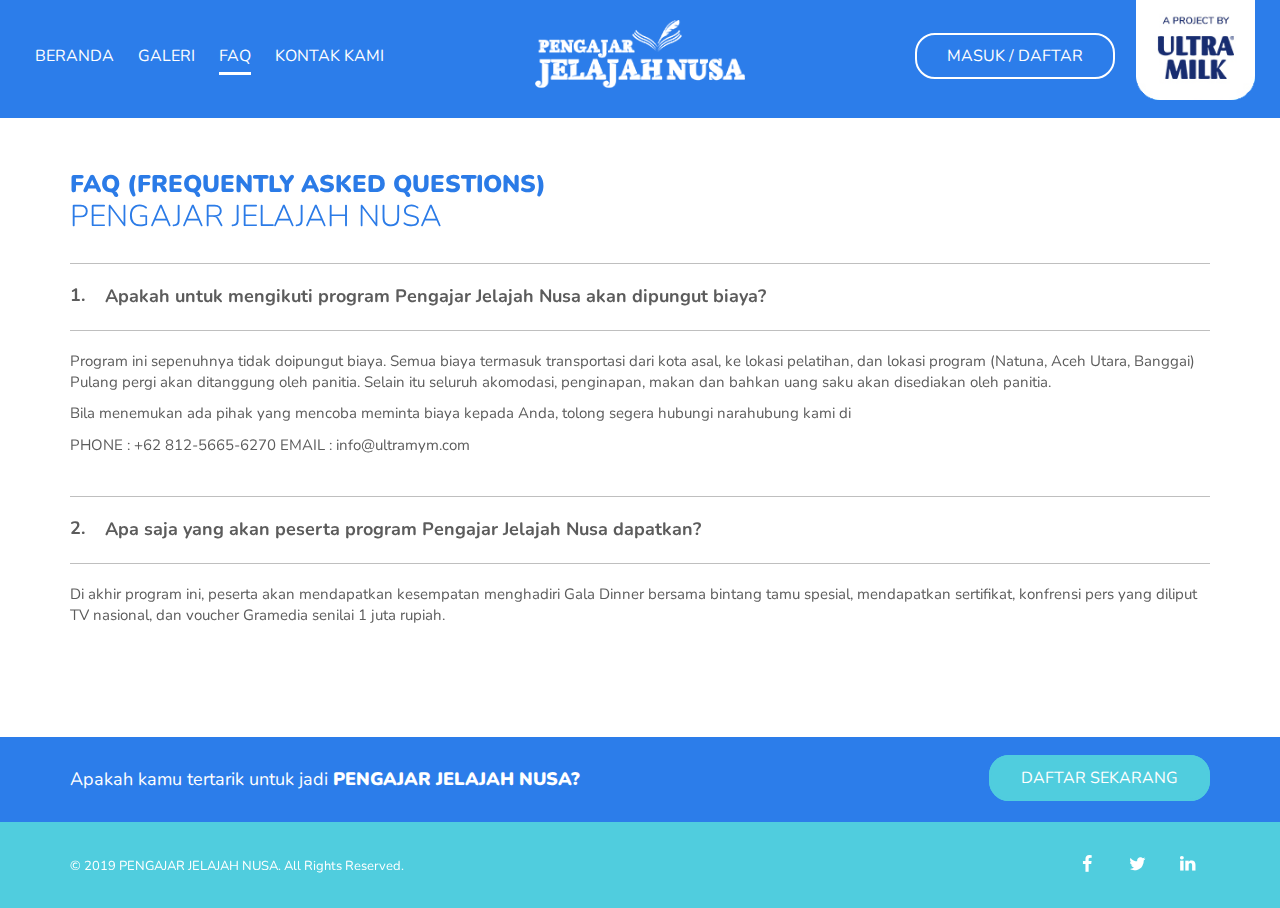
==== commit ce35591d: "added mobile menu to other pages, update responsive styles" ====
--- a/faqs.html
+++ b/faqs.html
@@ -8,31 +8,57 @@
     <link href="https://fonts.googleapis.com/css?family=Nunito:300,400,900|Playfair+Display:400i" rel="stylesheet">
   </head>
   <body>
+    
+    <nav class="nav__mobile">
+      <div class="hamburger hamburger--collapse js-hamburger">
+        <div class="hamburger-box">
+          <div class="hamburger-inner"></div>
+        </div>
+      </div>
+    </nav>
+    <div class="nav__mobileMenu">
+      <div class="nav__mobileMenu--container">
+        <div class="nav__mobileMenu--item active">
+          <a href="index.html">Beranda</a>
+        </div>
+        <div class="nav__mobileMenu--item">
+          <a href="gallery.html">Galeri</a>
+        </div>
+        <div class="nav__mobileMenu--item">
+          <a href="faqs.html">FAQ</a>
+        </div>
+        <div class="nav__mobileMenu--item">
+          <a href="index.html#contact">Kontak Kami</a>
+        </div>
+        <a href="" class="btn__secondary">Masuk / Daftar</a>
+      </div>
+    </div>
+
     <header>
       <div class="row">
         <nav class="nav__left">
           <div class="nav__item">
-            <a href="">Beranda</a>
+            <a href="index.html">Beranda</a>
           </div>
           <div class="nav__item">
-            <a href="">Galeri</a>
+            <a href="gallery.html">Galeri</a>
           </div>
           <div class="nav__item active">
-            <a href="">FAQ</a>
+            <a href="faqs.html">FAQ</a>
           </div>
           <div class="nav__item">
-            <a href="">Kontak Kami</a>
+            <a href="index.html#contact">Kontak Kami</a>
           </div>
         </nav>
         <nav class="nav__center">
           <div class="nav__logo">
-            <a href="">
+            <a href="index.html">
               <img src="assets/images/logo-ultramilk.png" alt="Pengajar Jelajah Nusa">
             </a>
           </div>
         </nav>
         <nav class="nav__right">
-          <a href="" class="btn__main">Masuk / Daftar</a>
+          <a href="form-step-1.html" class="btn__main">Masuk / Daftar</a>
           <img src="assets/images/logo-ultra.png" alt="">
         </nav>
       </div>
@@ -76,7 +102,7 @@
             <div class="section__register--text">Apakah kamu tertarik untuk jadi <span class="text__uppercase">Pengajar Jelajah Nusa?</span></div>
           </div>
           <div class="col-xs-12 col-sm-6 section__register--right">
-            <a href="" class="btn__main btn__cyan">Daftar Sekarang</a>
+            <a href="form-step-1.html" class="btn__main btn__cyan">Daftar Sekarang</a>
           </div>
         </div>
       </div>
--- a/assets/css/style.css
+++ b/assets/css/style.css
@@ -1,2 +1,2 @@
-html{font-family:sans-serif;-ms-text-size-adjust:100%;-webkit-text-size-adjust:100%}body{margin:0}article,aside,details,figcaption,figure,footer,header,hgroup,main,menu,nav,section,summary{display:block}audio,canvas,progress,video{display:inline-block;vertical-align:baseline}audio:not([controls]){display:none;height:0}[hidden],template{display:none}a{background-color:transparent}a:active,a:hover{outline:0}abbr[title]{border-bottom:none;text-decoration:underline;-webkit-text-decoration:underline dotted;text-decoration:underline dotted}b,strong{font-weight:bold}dfn{font-style:italic}h1{font-size:2em;margin:0.67em 0}mark{background:#ff0;color:#000}small{font-size:80%}sub,sup{font-size:75%;line-height:0;position:relative;vertical-align:baseline}sup{top:-0.5em}sub{bottom:-0.25em}img{border:0}svg:not(:root){overflow:hidden}figure{margin:1em 40px}hr{box-sizing:content-box;height:0}pre{overflow:auto}code,kbd,pre,samp{font-family:monospace, monospace;font-size:1em}button,input,optgroup,select,textarea{color:inherit;font:inherit;margin:0}button{overflow:visible}button,select{text-transform:none}button,html input[type="button"],input[type="reset"],input[type="submit"]{-webkit-appearance:button;cursor:pointer}button[disabled],html input[disabled]{cursor:default}button::-moz-focus-inner,input::-moz-focus-inner{border:0;padding:0}input{line-height:normal}input[type="checkbox"],input[type="radio"]{box-sizing:border-box;padding:0}input[type="number"]::-webkit-inner-spin-button,input[type="number"]::-webkit-outer-spin-button{height:auto}input[type="search"]{-webkit-appearance:textfield;box-sizing:content-box}input[type="search"]::-webkit-search-cancel-button,input[type="search"]::-webkit-search-decoration{-webkit-appearance:none}fieldset{border:1px solid #c0c0c0;margin:0 2px;padding:0.35em 0.625em 0.75em}legend{border:0;padding:0}textarea{overflow:auto}optgroup{font-weight:bold}table{border-collapse:collapse;border-spacing:0}td,th{padding:0}*{box-sizing:border-box}*:before,*:after{box-sizing:border-box}html{font-size:10px;-webkit-tap-highlight-color:rgba(0,0,0,0)}body{font-family:"Helvetica Neue",Helvetica,Arial,sans-serif;font-size:14px;line-height:1.428571429;color:#333;background-color:#fff}input,button,select,textarea{font-family:inherit;font-size:inherit;line-height:inherit}a{color:#337ab7;text-decoration:none}a:hover,a:focus{color:#23527c;text-decoration:underline}a:focus{outline:5px auto -webkit-focus-ring-color;outline-offset:-2px}figure{margin:0}img{vertical-align:middle}.img-responsive{display:block;max-width:100%;height:auto}.img-rounded{border-radius:6px}.img-thumbnail{padding:4px;line-height:1.428571429;background-color:#fff;border:1px solid #ddd;border-radius:4px;-webkit-transition:all 0.2s ease-in-out;transition:all 0.2s ease-in-out;display:inline-block;max-width:100%;height:auto}.img-circle{border-radius:50%}hr{margin-top:20px;margin-bottom:20px;border:0;border-top:1px solid #eee}.sr-only{position:absolute;width:1px;height:1px;padding:0;margin:-1px;overflow:hidden;clip:rect(0, 0, 0, 0);border:0}.sr-only-focusable:active,.sr-only-focusable:focus{position:static;width:auto;height:auto;margin:0;overflow:visible;clip:auto}[role="button"]{cursor:pointer}h1,h2,h3,h4,h5,h6,.h1,.h2,.h3,.h4,.h5,.h6{font-family:inherit;font-weight:500;line-height:1.1;color:inherit}h1 small,h1 .small,h2 small,h2 .small,h3 small,h3 .small,h4 small,h4 .small,h5 small,h5 .small,h6 small,h6 .small,.h1 small,.h1 .small,.h2 small,.h2 .small,.h3 small,.h3 .small,.h4 small,.h4 .small,.h5 small,.h5 .small,.h6 small,.h6 .small{font-weight:400;line-height:1;color:#777}h1,.h1,h2,.h2,h3,.h3{margin-top:20px;margin-bottom:10px}h1 small,h1 .small,.h1 small,.h1 .small,h2 small,h2 .small,.h2 small,.h2 .small,h3 small,h3 .small,.h3 small,.h3 .small{font-size:65%}h4,.h4,h5,.h5,h6,.h6{margin-top:10px;margin-bottom:10px}h4 small,h4 .small,.h4 small,.h4 .small,h5 small,h5 .small,.h5 small,.h5 .small,h6 small,h6 .small,.h6 small,.h6 .small{font-size:75%}h1,.h1{font-size:36px}h2,.h2{font-size:30px}h3,.h3{font-size:24px}h4,.h4{font-size:18px}h5,.h5{font-size:14px}h6,.h6{font-size:12px}p{margin:0 0 10px}.lead{margin-bottom:20px;font-size:16px;font-weight:300;line-height:1.4}@media (min-width: 768px){.lead{font-size:21px}}small,.small{font-size:85%}mark,.mark{padding:.2em;background-color:#fcf8e3}.text-left{text-align:left}.text-right{text-align:right}.text-center{text-align:center}.text-justify{text-align:justify}.text-nowrap{white-space:nowrap}.text-lowercase{text-transform:lowercase}.text-uppercase,.initialism{text-transform:uppercase}.text-capitalize{text-transform:capitalize}.text-muted{color:#777}.text-primary{color:#337ab7}a.text-primary:hover,a.text-primary:focus{color:#286090}.text-success{color:#3c763d}a.text-success:hover,a.text-success:focus{color:#2b542c}.text-info{color:#31708f}a.text-info:hover,a.text-info:focus{color:#245269}.text-warning{color:#8a6d3b}a.text-warning:hover,a.text-warning:focus{color:#66512c}.text-danger{color:#a94442}a.text-danger:hover,a.text-danger:focus{color:#843534}.bg-primary{color:#fff}.bg-primary{background-color:#337ab7}a.bg-primary:hover,a.bg-primary:focus{background-color:#286090}.bg-success{background-color:#dff0d8}a.bg-success:hover,a.bg-success:focus{background-color:#c1e2b3}.bg-info{background-color:#d9edf7}a.bg-info:hover,a.bg-info:focus{background-color:#afd9ee}.bg-warning{background-color:#fcf8e3}a.bg-warning:hover,a.bg-warning:focus{background-color:#f7ecb5}.bg-danger{background-color:#f2dede}a.bg-danger:hover,a.bg-danger:focus{background-color:#e4b9b9}.page-header{padding-bottom:9px;margin:40px 0 20px;border-bottom:1px solid #eee}ul,ol{margin-top:0;margin-bottom:10px}ul ul,ul ol,ol ul,ol ol{margin-bottom:0}.list-unstyled{padding-left:0;list-style:none}.list-inline{padding-left:0;list-style:none;margin-left:-5px}.list-inline>li{display:inline-block;padding-right:5px;padding-left:5px}dl{margin-top:0;margin-bottom:20px}dt,dd{line-height:1.428571429}dt{font-weight:700}dd{margin-left:0}.dl-horizontal dd:before,.dl-horizontal dd:after{display:table;content:" "}.dl-horizontal dd:after{clear:both}@media (min-width: 768px){.dl-horizontal dt{float:left;width:160px;clear:left;text-align:right;overflow:hidden;text-overflow:ellipsis;white-space:nowrap}.dl-horizontal dd{margin-left:180px}}abbr[title],abbr[data-original-title]{cursor:help}.initialism{font-size:90%}blockquote{padding:10px 20px;margin:0 0 20px;font-size:17.5px;border-left:5px solid #eee}blockquote p:last-child,blockquote ul:last-child,blockquote ol:last-child{margin-bottom:0}blockquote footer,blockquote small,blockquote .small{display:block;font-size:80%;line-height:1.428571429;color:#777}blockquote footer:before,blockquote small:before,blockquote .small:before{content:"\2014 \00A0"}.blockquote-reverse,blockquote.pull-right{padding-right:15px;padding-left:0;text-align:right;border-right:5px solid #eee;border-left:0}.blockquote-reverse footer:before,.blockquote-reverse small:before,.blockquote-reverse .small:before,blockquote.pull-right footer:before,blockquote.pull-right small:before,blockquote.pull-right .small:before{content:""}.blockquote-reverse footer:after,.blockquote-reverse small:after,.blockquote-reverse .small:after,blockquote.pull-right footer:after,blockquote.pull-right small:after,blockquote.pull-right .small:after{content:"\00A0 \2014"}address{margin-bottom:20px;font-style:normal;line-height:1.428571429}.container{padding-right:15px;padding-left:15px;margin-right:auto;margin-left:auto}.container:before,.container:after{display:table;content:" "}.container:after{clear:both}@media (min-width: 768px){.container{width:750px}}@media (min-width: 992px){.container{width:970px}}@media (min-width: 1200px){.container{width:1170px}}.container-fluid{padding-right:15px;padding-left:15px;margin-right:auto;margin-left:auto}.container-fluid:before,.container-fluid:after{display:table;content:" "}.container-fluid:after{clear:both}.row{margin-right:-15px;margin-left:-15px}.row:before,.row:after{display:table;content:" "}.row:after{clear:both}.row-no-gutters{margin-right:0;margin-left:0}.row-no-gutters [class*="col-"]{padding-right:0;padding-left:0}.col-xs-1,.col-sm-1,.col-md-1,.col-lg-1,.col-xs-2,.col-sm-2,.col-md-2,.col-lg-2,.col-xs-3,.col-sm-3,.col-md-3,.col-lg-3,.col-xs-4,.col-sm-4,.col-md-4,.col-lg-4,.col-xs-5,.col-sm-5,.col-md-5,.col-lg-5,.col-xs-6,.col-sm-6,.col-md-6,.col-lg-6,.col-xs-7,.col-sm-7,.col-md-7,.col-lg-7,.col-xs-8,.col-sm-8,.col-md-8,.col-lg-8,.col-xs-9,.col-sm-9,.col-md-9,.col-lg-9,.col-xs-10,.col-sm-10,.col-md-10,.col-lg-10,.col-xs-11,.col-sm-11,.col-md-11,.col-lg-11,.col-xs-12,.col-sm-12,.col-md-12,.col-lg-12{position:relative;min-height:1px;padding-right:15px;padding-left:15px}.col-xs-1,.col-xs-2,.col-xs-3,.col-xs-4,.col-xs-5,.col-xs-6,.col-xs-7,.col-xs-8,.col-xs-9,.col-xs-10,.col-xs-11,.col-xs-12{float:left}.col-xs-1{width:8.3333333333%}.col-xs-2{width:16.6666666667%}.col-xs-3{width:25%}.col-xs-4{width:33.3333333333%}.col-xs-5{width:41.6666666667%}.col-xs-6{width:50%}.col-xs-7{width:58.3333333333%}.col-xs-8{width:66.6666666667%}.col-xs-9{width:75%}.col-xs-10{width:83.3333333333%}.col-xs-11{width:91.6666666667%}.col-xs-12{width:100%}.col-xs-pull-0{right:auto}.col-xs-pull-1{right:8.3333333333%}.col-xs-pull-2{right:16.6666666667%}.col-xs-pull-3{right:25%}.col-xs-pull-4{right:33.3333333333%}.col-xs-pull-5{right:41.6666666667%}.col-xs-pull-6{right:50%}.col-xs-pull-7{right:58.3333333333%}.col-xs-pull-8{right:66.6666666667%}.col-xs-pull-9{right:75%}.col-xs-pull-10{right:83.3333333333%}.col-xs-pull-11{right:91.6666666667%}.col-xs-pull-12{right:100%}.col-xs-push-0{left:auto}.col-xs-push-1{left:8.3333333333%}.col-xs-push-2{left:16.6666666667%}.col-xs-push-3{left:25%}.col-xs-push-4{left:33.3333333333%}.col-xs-push-5{left:41.6666666667%}.col-xs-push-6{left:50%}.col-xs-push-7{left:58.3333333333%}.col-xs-push-8{left:66.6666666667%}.col-xs-push-9{left:75%}.col-xs-push-10{left:83.3333333333%}.col-xs-push-11{left:91.6666666667%}.col-xs-push-12{left:100%}.col-xs-offset-0{margin-left:0%}.col-xs-offset-1{margin-left:8.3333333333%}.col-xs-offset-2{margin-left:16.6666666667%}.col-xs-offset-3{margin-left:25%}.col-xs-offset-4{margin-left:33.3333333333%}.col-xs-offset-5{margin-left:41.6666666667%}.col-xs-offset-6{margin-left:50%}.col-xs-offset-7{margin-left:58.3333333333%}.col-xs-offset-8{margin-left:66.6666666667%}.col-xs-offset-9{margin-left:75%}.col-xs-offset-10{margin-left:83.3333333333%}.col-xs-offset-11{margin-left:91.6666666667%}.col-xs-offset-12{margin-left:100%}@media (min-width: 768px){.col-sm-1,.col-sm-2,.col-sm-3,.col-sm-4,.col-sm-5,.col-sm-6,.col-sm-7,.col-sm-8,.col-sm-9,.col-sm-10,.col-sm-11,.col-sm-12{float:left}.col-sm-1{width:8.3333333333%}.col-sm-2{width:16.6666666667%}.col-sm-3{width:25%}.col-sm-4{width:33.3333333333%}.col-sm-5{width:41.6666666667%}.col-sm-6{width:50%}.col-sm-7{width:58.3333333333%}.col-sm-8{width:66.6666666667%}.col-sm-9{width:75%}.col-sm-10{width:83.3333333333%}.col-sm-11{width:91.6666666667%}.col-sm-12{width:100%}.col-sm-pull-0{right:auto}.col-sm-pull-1{right:8.3333333333%}.col-sm-pull-2{right:16.6666666667%}.col-sm-pull-3{right:25%}.col-sm-pull-4{right:33.3333333333%}.col-sm-pull-5{right:41.6666666667%}.col-sm-pull-6{right:50%}.col-sm-pull-7{right:58.3333333333%}.col-sm-pull-8{right:66.6666666667%}.col-sm-pull-9{right:75%}.col-sm-pull-10{right:83.3333333333%}.col-sm-pull-11{right:91.6666666667%}.col-sm-pull-12{right:100%}.col-sm-push-0{left:auto}.col-sm-push-1{left:8.3333333333%}.col-sm-push-2{left:16.6666666667%}.col-sm-push-3{left:25%}.col-sm-push-4{left:33.3333333333%}.col-sm-push-5{left:41.6666666667%}.col-sm-push-6{left:50%}.col-sm-push-7{left:58.3333333333%}.col-sm-push-8{left:66.6666666667%}.col-sm-push-9{left:75%}.col-sm-push-10{left:83.3333333333%}.col-sm-push-11{left:91.6666666667%}.col-sm-push-12{left:100%}.col-sm-offset-0{margin-left:0%}.col-sm-offset-1{margin-left:8.3333333333%}.col-sm-offset-2{margin-left:16.6666666667%}.col-sm-offset-3{margin-left:25%}.col-sm-offset-4{margin-left:33.3333333333%}.col-sm-offset-5{margin-left:41.6666666667%}.col-sm-offset-6{margin-left:50%}.col-sm-offset-7{margin-left:58.3333333333%}.col-sm-offset-8{margin-left:66.6666666667%}.col-sm-offset-9{margin-left:75%}.col-sm-offset-10{margin-left:83.3333333333%}.col-sm-offset-11{margin-left:91.6666666667%}.col-sm-offset-12{margin-left:100%}}@media (min-width: 992px){.col-md-1,.col-md-2,.col-md-3,.col-md-4,.col-md-5,.col-md-6,.col-md-7,.col-md-8,.col-md-9,.col-md-10,.col-md-11,.col-md-12{float:left}.col-md-1{width:8.3333333333%}.col-md-2{width:16.6666666667%}.col-md-3{width:25%}.col-md-4{width:33.3333333333%}.col-md-5{width:41.6666666667%}.col-md-6{width:50%}.col-md-7{width:58.3333333333%}.col-md-8{width:66.6666666667%}.col-md-9{width:75%}.col-md-10{width:83.3333333333%}.col-md-11{width:91.6666666667%}.col-md-12{width:100%}.col-md-pull-0{right:auto}.col-md-pull-1{right:8.3333333333%}.col-md-pull-2{right:16.6666666667%}.col-md-pull-3{right:25%}.col-md-pull-4{right:33.3333333333%}.col-md-pull-5{right:41.6666666667%}.col-md-pull-6{right:50%}.col-md-pull-7{right:58.3333333333%}.col-md-pull-8{right:66.6666666667%}.col-md-pull-9{right:75%}.col-md-pull-10{right:83.3333333333%}.col-md-pull-11{right:91.6666666667%}.col-md-pull-12{right:100%}.col-md-push-0{left:auto}.col-md-push-1{left:8.3333333333%}.col-md-push-2{left:16.6666666667%}.col-md-push-3{left:25%}.col-md-push-4{left:33.3333333333%}.col-md-push-5{left:41.6666666667%}.col-md-push-6{left:50%}.col-md-push-7{left:58.3333333333%}.col-md-push-8{left:66.6666666667%}.col-md-push-9{left:75%}.col-md-push-10{left:83.3333333333%}.col-md-push-11{left:91.6666666667%}.col-md-push-12{left:100%}.col-md-offset-0{margin-left:0%}.col-md-offset-1{margin-left:8.3333333333%}.col-md-offset-2{margin-left:16.6666666667%}.col-md-offset-3{margin-left:25%}.col-md-offset-4{margin-left:33.3333333333%}.col-md-offset-5{margin-left:41.6666666667%}.col-md-offset-6{margin-left:50%}.col-md-offset-7{margin-left:58.3333333333%}.col-md-offset-8{margin-left:66.6666666667%}.col-md-offset-9{margin-left:75%}.col-md-offset-10{margin-left:83.3333333333%}.col-md-offset-11{margin-left:91.6666666667%}.col-md-offset-12{margin-left:100%}}@media (min-width: 1200px){.col-lg-1,.col-lg-2,.col-lg-3,.col-lg-4,.col-lg-5,.col-lg-6,.col-lg-7,.col-lg-8,.col-lg-9,.col-lg-10,.col-lg-11,.col-lg-12{float:left}.col-lg-1{width:8.3333333333%}.col-lg-2{width:16.6666666667%}.col-lg-3{width:25%}.col-lg-4{width:33.3333333333%}.col-lg-5{width:41.6666666667%}.col-lg-6{width:50%}.col-lg-7{width:58.3333333333%}.col-lg-8{width:66.6666666667%}.col-lg-9{width:75%}.col-lg-10{width:83.3333333333%}.col-lg-11{width:91.6666666667%}.col-lg-12{width:100%}.col-lg-pull-0{right:auto}.col-lg-pull-1{right:8.3333333333%}.col-lg-pull-2{right:16.6666666667%}.col-lg-pull-3{right:25%}.col-lg-pull-4{right:33.3333333333%}.col-lg-pull-5{right:41.6666666667%}.col-lg-pull-6{right:50%}.col-lg-pull-7{right:58.3333333333%}.col-lg-pull-8{right:66.6666666667%}.col-lg-pull-9{right:75%}.col-lg-pull-10{right:83.3333333333%}.col-lg-pull-11{right:91.6666666667%}.col-lg-pull-12{right:100%}.col-lg-push-0{left:auto}.col-lg-push-1{left:8.3333333333%}.col-lg-push-2{left:16.6666666667%}.col-lg-push-3{left:25%}.col-lg-push-4{left:33.3333333333%}.col-lg-push-5{left:41.6666666667%}.col-lg-push-6{left:50%}.col-lg-push-7{left:58.3333333333%}.col-lg-push-8{left:66.6666666667%}.col-lg-push-9{left:75%}.col-lg-push-10{left:83.3333333333%}.col-lg-push-11{left:91.6666666667%}.col-lg-push-12{left:100%}.col-lg-offset-0{margin-left:0%}.col-lg-offset-1{margin-left:8.3333333333%}.col-lg-offset-2{margin-left:16.6666666667%}.col-lg-offset-3{margin-left:25%}.col-lg-offset-4{margin-left:33.3333333333%}.col-lg-offset-5{margin-left:41.6666666667%}.col-lg-offset-6{margin-left:50%}.col-lg-offset-7{margin-left:58.3333333333%}.col-lg-offset-8{margin-left:66.6666666667%}.col-lg-offset-9{margin-left:75%}.col-lg-offset-10{margin-left:83.3333333333%}.col-lg-offset-11{margin-left:91.6666666667%}.col-lg-offset-12{margin-left:100%}}fieldset{min-width:0;padding:0;margin:0;border:0}legend{display:block;width:100%;padding:0;margin-bottom:20px;font-size:21px;line-height:inherit;color:#333;border:0;border-bottom:1px solid #e5e5e5}label{display:inline-block;max-width:100%;margin-bottom:5px;font-weight:700}input[type="search"]{box-sizing:border-box;-webkit-appearance:none;-moz-appearance:none;appearance:none}input[type="radio"],input[type="checkbox"]{margin:4px 0 0;margin-top:1px \9;line-height:normal}input[type="radio"][disabled],input[type="radio"].disabled,fieldset[disabled] input[type="radio"],input[type="checkbox"][disabled],input[type="checkbox"].disabled,fieldset[disabled] input[type="checkbox"]{cursor:not-allowed}input[type="file"]{display:block}input[type="range"]{display:block;width:100%}select[multiple],select[size]{height:auto}input[type="file"]:focus,input[type="radio"]:focus,input[type="checkbox"]:focus{outline:5px auto -webkit-focus-ring-color;outline-offset:-2px}output{display:block;padding-top:7px;font-size:14px;line-height:1.428571429;color:#555}.form-control{display:block;width:100%;height:34px;padding:6px 12px;font-size:14px;line-height:1.428571429;color:#555;background-color:#fff;background-image:none;border:1px solid #ccc;border-radius:4px;box-shadow:inset 0 1px 1px rgba(0,0,0,0.075);-webkit-transition:border-color ease-in-out 0.15s,box-shadow ease-in-out 0.15s;transition:border-color ease-in-out 0.15s,box-shadow ease-in-out 0.15s}.form-control:focus{border-color:#66afe9;outline:0;box-shadow:inset 0 1px 1px rgba(0,0,0,0.075),0 0 8px rgba(102,175,233,0.6)}.form-control::-moz-placeholder{color:#999;opacity:1}.form-control:-ms-input-placeholder{color:#999}.form-control::-webkit-input-placeholder{color:#999}.form-control::-ms-expand{background-color:transparent;border:0}.form-control[disabled],.form-control[readonly],fieldset[disabled] .form-control{background-color:#eee;opacity:1}.form-control[disabled],fieldset[disabled] .form-control{cursor:not-allowed}textarea.form-control{height:auto}@media screen and (-webkit-min-device-pixel-ratio: 0){input[type="date"].form-control,input[type="time"].form-control,input[type="datetime-local"].form-control,input[type="month"].form-control{line-height:34px}input[type="date"].input-sm,.input-group-sm input[type="date"],input[type="time"].input-sm,.input-group-sm input[type="time"],input[type="datetime-local"].input-sm,.input-group-sm input[type="datetime-local"],input[type="month"].input-sm,.input-group-sm input[type="month"]{line-height:30px}input[type="date"].input-lg,.input-group-lg input[type="date"],input[type="time"].input-lg,.input-group-lg input[type="time"],input[type="datetime-local"].input-lg,.input-group-lg input[type="datetime-local"],input[type="month"].input-lg,.input-group-lg input[type="month"]{line-height:46px}}.form-group{margin-bottom:15px}.radio,.checkbox{position:relative;display:block;margin-top:10px;margin-bottom:10px}.radio.disabled label,fieldset[disabled] .radio label,.checkbox.disabled label,fieldset[disabled] .checkbox label{cursor:not-allowed}.radio label,.checkbox label{min-height:20px;padding-left:20px;margin-bottom:0;font-weight:400;cursor:pointer}.radio input[type="radio"],.radio-inline input[type="radio"],.checkbox input[type="checkbox"],.checkbox-inline input[type="checkbox"]{position:absolute;margin-top:4px \9;margin-left:-20px}.radio+.radio,.checkbox+.checkbox{margin-top:-5px}.radio-inline,.checkbox-inline{position:relative;display:inline-block;padding-left:20px;margin-bottom:0;font-weight:400;vertical-align:middle;cursor:pointer}.radio-inline.disabled,fieldset[disabled] .radio-inline,.checkbox-inline.disabled,fieldset[disabled] .checkbox-inline{cursor:not-allowed}.radio-inline+.radio-inline,.checkbox-inline+.checkbox-inline{margin-top:0;margin-left:10px}.form-control-static{min-height:34px;padding-top:7px;padding-bottom:7px;margin-bottom:0}.form-control-static.input-lg,.form-control-static.input-sm{padding-right:0;padding-left:0}.input-sm{height:30px;padding:5px 10px;font-size:12px;line-height:1.5;border-radius:3px}select.input-sm{height:30px;line-height:30px}textarea.input-sm,select[multiple].input-sm{height:auto}.form-group-sm .form-control{height:30px;padding:5px 10px;font-size:12px;line-height:1.5;border-radius:3px}.form-group-sm select.form-control{height:30px;line-height:30px}.form-group-sm textarea.form-control,.form-group-sm select[multiple].form-control{height:auto}.form-group-sm .form-control-static{height:30px;min-height:32px;padding:6px 10px;font-size:12px;line-height:1.5}.input-lg{height:46px;padding:10px 16px;font-size:18px;line-height:1.3333333;border-radius:6px}select.input-lg{height:46px;line-height:46px}textarea.input-lg,select[multiple].input-lg{height:auto}.form-group-lg .form-control{height:46px;padding:10px 16px;font-size:18px;line-height:1.3333333;border-radius:6px}.form-group-lg select.form-control{height:46px;line-height:46px}.form-group-lg textarea.form-control,.form-group-lg select[multiple].form-control{height:auto}.form-group-lg .form-control-static{height:46px;min-height:38px;padding:11px 16px;font-size:18px;line-height:1.3333333}.has-feedback{position:relative}.has-feedback .form-control{padding-right:42.5px}.form-control-feedback{position:absolute;top:0;right:0;z-index:2;display:block;width:34px;height:34px;line-height:34px;text-align:center;pointer-events:none}.input-lg+.form-control-feedback,.input-group-lg+.form-control-feedback,.form-group-lg .form-control+.form-control-feedback{width:46px;height:46px;line-height:46px}.input-sm+.form-control-feedback,.input-group-sm+.form-control-feedback,.form-group-sm .form-control+.form-control-feedback{width:30px;height:30px;line-height:30px}.has-success .help-block,.has-success .control-label,.has-success .radio,.has-success .checkbox,.has-success .radio-inline,.has-success .checkbox-inline,.has-success.radio label,.has-success.checkbox label,.has-success.radio-inline label,.has-success.checkbox-inline label{color:#3c763d}.has-success .form-control{border-color:#3c763d;box-shadow:inset 0 1px 1px rgba(0,0,0,0.075)}.has-success .form-control:focus{border-color:#2b542c;box-shadow:inset 0 1px 1px rgba(0,0,0,0.075),0 0 6px #67b168}.has-success .input-group-addon{color:#3c763d;background-color:#dff0d8;border-color:#3c763d}.has-success .form-control-feedback{color:#3c763d}.has-warning .help-block,.has-warning .control-label,.has-warning .radio,.has-warning .checkbox,.has-warning .radio-inline,.has-warning .checkbox-inline,.has-warning.radio label,.has-warning.checkbox label,.has-warning.radio-inline label,.has-warning.checkbox-inline label{color:#8a6d3b}.has-warning .form-control{border-color:#8a6d3b;box-shadow:inset 0 1px 1px rgba(0,0,0,0.075)}.has-warning .form-control:focus{border-color:#66512c;box-shadow:inset 0 1px 1px rgba(0,0,0,0.075),0 0 6px #c0a16b}.has-warning .input-group-addon{color:#8a6d3b;background-color:#fcf8e3;border-color:#8a6d3b}.has-warning .form-control-feedback{color:#8a6d3b}.has-error .help-block,.has-error .control-label,.has-error .radio,.has-error .checkbox,.has-error .radio-inline,.has-error .checkbox-inline,.has-error.radio label,.has-error.checkbox label,.has-error.radio-inline label,.has-error.checkbox-inline label{color:#a94442}.has-error .form-control{border-color:#a94442;box-shadow:inset 0 1px 1px rgba(0,0,0,0.075)}.has-error .form-control:focus{border-color:#843534;box-shadow:inset 0 1px 1px rgba(0,0,0,0.075),0 0 6px #ce8483}.has-error .input-group-addon{color:#a94442;background-color:#f2dede;border-color:#a94442}.has-error .form-control-feedback{color:#a94442}.has-feedback label ~ .form-control-feedback{top:25px}.has-feedback label.sr-only ~ .form-control-feedback{top:0}.help-block{display:block;margin-top:5px;margin-bottom:10px;color:#737373}@media (min-width: 768px){.form-inline .form-group{display:inline-block;margin-bottom:0;vertical-align:middle}.form-inline .form-control{display:inline-block;width:auto;vertical-align:middle}.form-inline .form-control-static{display:inline-block}.form-inline .input-group{display:inline-table;vertical-align:middle}.form-inline .input-group .input-group-addon,.form-inline .input-group .input-group-btn,.form-inline .input-group .form-control{width:auto}.form-inline .input-group>.form-control{width:100%}.form-inline .control-label{margin-bottom:0;vertical-align:middle}.form-inline .radio,.form-inline .checkbox{display:inline-block;margin-top:0;margin-bottom:0;vertical-align:middle}.form-inline .radio label,.form-inline .checkbox label{padding-left:0}.form-inline .radio input[type="radio"],.form-inline .checkbox input[type="checkbox"]{position:relative;margin-left:0}.form-inline .has-feedback .form-control-feedback{top:0}}.form-horizontal .radio,.form-horizontal .checkbox,.form-horizontal .radio-inline,.form-horizontal .checkbox-inline{padding-top:7px;margin-top:0;margin-bottom:0}.form-horizontal .radio,.form-horizontal .checkbox{min-height:27px}.form-horizontal .form-group{margin-right:-15px;margin-left:-15px}.form-horizontal .form-group:before,.form-horizontal .form-group:after{display:table;content:" "}.form-horizontal .form-group:after{clear:both}@media (min-width: 768px){.form-horizontal .control-label{padding-top:7px;margin-bottom:0;text-align:right}}.form-horizontal .has-feedback .form-control-feedback{right:15px}@media (min-width: 768px){.form-horizontal .form-group-lg .control-label{padding-top:11px;font-size:18px}}@media (min-width: 768px){.form-horizontal .form-group-sm .control-label{padding-top:6px;font-size:12px}}.btn{display:inline-block;margin-bottom:0;font-weight:normal;text-align:center;white-space:nowrap;vertical-align:middle;touch-action:manipulation;cursor:pointer;background-image:none;border:1px solid transparent;padding:6px 12px;font-size:14px;line-height:1.428571429;border-radius:4px;-webkit-user-select:none;-moz-user-select:none;-ms-user-select:none;user-select:none}.btn:focus,.btn.focus,.btn:active:focus,.btn:active.focus,.btn.active:focus,.btn.active.focus{outline:5px auto -webkit-focus-ring-color;outline-offset:-2px}.btn:hover,.btn:focus,.btn.focus{color:#333;text-decoration:none}.btn:active,.btn.active{background-image:none;outline:0;box-shadow:inset 0 3px 5px rgba(0,0,0,0.125)}.btn.disabled,.btn[disabled],fieldset[disabled] .btn{cursor:not-allowed;filter:alpha(opacity=65);opacity:.65;box-shadow:none}a.btn.disabled,fieldset[disabled] a.btn{pointer-events:none}.btn-default{color:#333;background-color:#fff;border-color:#ccc}.btn-default:focus,.btn-default.focus{color:#333;background-color:#e6e5e5;border-color:#8c8c8c}.btn-default:hover{color:#333;background-color:#e6e5e5;border-color:#adadad}.btn-default:active,.btn-default.active,.open>.btn-default.dropdown-toggle{color:#333;background-color:#e6e5e5;background-image:none;border-color:#adadad}.btn-default:active:hover,.btn-default:active:focus,.btn-default:active.focus,.btn-default.active:hover,.btn-default.active:focus,.btn-default.active.focus,.open>.btn-default.dropdown-toggle:hover,.open>.btn-default.dropdown-toggle:focus,.open>.btn-default.dropdown-toggle.focus{color:#333;background-color:#d4d4d4;border-color:#8c8c8c}.btn-default.disabled:hover,.btn-default.disabled:focus,.btn-default.disabled.focus,.btn-default[disabled]:hover,.btn-default[disabled]:focus,.btn-default[disabled].focus,fieldset[disabled] .btn-default:hover,fieldset[disabled] .btn-default:focus,fieldset[disabled] .btn-default.focus{background-color:#fff;border-color:#ccc}.btn-default .badge{color:#fff;background-color:#333}.btn-primary{color:#fff;background-color:#337ab7;border-color:#2e6da4}.btn-primary:focus,.btn-primary.focus{color:#fff;background-color:#286090;border-color:#122b40}.btn-primary:hover{color:#fff;background-color:#286090;border-color:#204d74}.btn-primary:active,.btn-primary.active,.open>.btn-primary.dropdown-toggle{color:#fff;background-color:#286090;background-image:none;border-color:#204d74}.btn-primary:active:hover,.btn-primary:active:focus,.btn-primary:active.focus,.btn-primary.active:hover,.btn-primary.active:focus,.btn-primary.active.focus,.open>.btn-primary.dropdown-toggle:hover,.open>.btn-primary.dropdown-toggle:focus,.open>.btn-primary.dropdown-toggle.focus{color:#fff;background-color:#204d74;border-color:#122b40}.btn-primary.disabled:hover,.btn-primary.disabled:focus,.btn-primary.disabled.focus,.btn-primary[disabled]:hover,.btn-primary[disabled]:focus,.btn-primary[disabled].focus,fieldset[disabled] .btn-primary:hover,fieldset[disabled] .btn-primary:focus,fieldset[disabled] .btn-primary.focus{background-color:#337ab7;border-color:#2e6da4}.btn-primary .badge{color:#337ab7;background-color:#fff}.btn-success{color:#fff;background-color:#5cb85c;border-color:#4cae4c}.btn-success:focus,.btn-success.focus{color:#fff;background-color:#449d44;border-color:#255625}.btn-success:hover{color:#fff;background-color:#449d44;border-color:#398439}.btn-success:active,.btn-success.active,.open>.btn-success.dropdown-toggle{color:#fff;background-color:#449d44;background-image:none;border-color:#398439}.btn-success:active:hover,.btn-success:active:focus,.btn-success:active.focus,.btn-success.active:hover,.btn-success.active:focus,.btn-success.active.focus,.open>.btn-success.dropdown-toggle:hover,.open>.btn-success.dropdown-toggle:focus,.open>.btn-success.dropdown-toggle.focus{color:#fff;background-color:#398439;border-color:#255625}.btn-success.disabled:hover,.btn-success.disabled:focus,.btn-success.disabled.focus,.btn-success[disabled]:hover,.btn-success[disabled]:focus,.btn-success[disabled].focus,fieldset[disabled] .btn-success:hover,fieldset[disabled] .btn-success:focus,fieldset[disabled] .btn-success.focus{background-color:#5cb85c;border-color:#4cae4c}.btn-success .badge{color:#5cb85c;background-color:#fff}.btn-info{color:#fff;background-color:#5bc0de;border-color:#46b8da}.btn-info:focus,.btn-info.focus{color:#fff;background-color:#31b0d5;border-color:#1b6d85}.btn-info:hover{color:#fff;background-color:#31b0d5;border-color:#269abc}.btn-info:active,.btn-info.active,.open>.btn-info.dropdown-toggle{color:#fff;background-color:#31b0d5;background-image:none;border-color:#269abc}.btn-info:active:hover,.btn-info:active:focus,.btn-info:active.focus,.btn-info.active:hover,.btn-info.active:focus,.btn-info.active.focus,.open>.btn-info.dropdown-toggle:hover,.open>.btn-info.dropdown-toggle:focus,.open>.btn-info.dropdown-toggle.focus{color:#fff;background-color:#269abc;border-color:#1b6d85}.btn-info.disabled:hover,.btn-info.disabled:focus,.btn-info.disabled.focus,.btn-info[disabled]:hover,.btn-info[disabled]:focus,.btn-info[disabled].focus,fieldset[disabled] .btn-info:hover,fieldset[disabled] .btn-info:focus,fieldset[disabled] .btn-info.focus{background-color:#5bc0de;border-color:#46b8da}.btn-info .badge{color:#5bc0de;background-color:#fff}.btn-warning{color:#fff;background-color:#f0ad4e;border-color:#eea236}.btn-warning:focus,.btn-warning.focus{color:#fff;background-color:#ec971f;border-color:#985f0d}.btn-warning:hover{color:#fff;background-color:#ec971f;border-color:#d58512}.btn-warning:active,.btn-warning.active,.open>.btn-warning.dropdown-toggle{color:#fff;background-color:#ec971f;background-image:none;border-color:#d58512}.btn-warning:active:hover,.btn-warning:active:focus,.btn-warning:active.focus,.btn-warning.active:hover,.btn-warning.active:focus,.btn-warning.active.focus,.open>.btn-warning.dropdown-toggle:hover,.open>.btn-warning.dropdown-toggle:focus,.open>.btn-warning.dropdown-toggle.focus{color:#fff;background-color:#d58512;border-color:#985f0d}.btn-warning.disabled:hover,.btn-warning.disabled:focus,.btn-warning.disabled.focus,.btn-warning[disabled]:hover,.btn-warning[disabled]:focus,.btn-warning[disabled].focus,fieldset[disabled] .btn-warning:hover,fieldset[disabled] .btn-warning:focus,fieldset[disabled] .btn-warning.focus{background-color:#f0ad4e;border-color:#eea236}.btn-warning .badge{color:#f0ad4e;background-color:#fff}.btn-danger{color:#fff;background-color:#d9534f;border-color:#d43f3a}.btn-danger:focus,.btn-danger.focus{color:#fff;background-color:#c9302c;border-color:#761c19}.btn-danger:hover{color:#fff;background-color:#c9302c;border-color:#ac2925}.btn-danger:active,.btn-danger.active,.open>.btn-danger.dropdown-toggle{color:#fff;background-color:#c9302c;background-image:none;border-color:#ac2925}.btn-danger:active:hover,.btn-danger:active:focus,.btn-danger:active.focus,.btn-danger.active:hover,.btn-danger.active:focus,.btn-danger.active.focus,.open>.btn-danger.dropdown-toggle:hover,.open>.btn-danger.dropdown-toggle:focus,.open>.btn-danger.dropdown-toggle.focus{color:#fff;background-color:#ac2925;border-color:#761c19}.btn-danger.disabled:hover,.btn-danger.disabled:focus,.btn-danger.disabled.focus,.btn-danger[disabled]:hover,.btn-danger[disabled]:focus,.btn-danger[disabled].focus,fieldset[disabled] .btn-danger:hover,fieldset[disabled] .btn-danger:focus,fieldset[disabled] .btn-danger.focus{background-color:#d9534f;border-color:#d43f3a}.btn-danger .badge{color:#d9534f;background-color:#fff}.btn-link{font-weight:400;color:#337ab7;border-radius:0}.btn-link,.btn-link:active,.btn-link.active,.btn-link[disabled],fieldset[disabled] .btn-link{background-color:transparent;box-shadow:none}.btn-link,.btn-link:hover,.btn-link:focus,.btn-link:active{border-color:transparent}.btn-link:hover,.btn-link:focus{color:#23527c;text-decoration:underline;background-color:transparent}.btn-link[disabled]:hover,.btn-link[disabled]:focus,fieldset[disabled] .btn-link:hover,fieldset[disabled] .btn-link:focus{color:#777;text-decoration:none}.btn-lg{padding:10px 16px;font-size:18px;line-height:1.3333333;border-radius:6px}.btn-sm{padding:5px 10px;font-size:12px;line-height:1.5;border-radius:3px}.btn-xs{padding:1px 5px;font-size:12px;line-height:1.5;border-radius:3px}.btn-block{display:block;width:100%}.btn-block+.btn-block{margin-top:5px}input[type="submit"].btn-block,input[type="reset"].btn-block,input[type="button"].btn-block{width:100%}.fade{opacity:0;-webkit-transition:opacity 0.15s linear;transition:opacity 0.15s linear}.fade.in{opacity:1}.collapse{display:none}.collapse.in{display:block}tr.collapse.in{display:table-row}tbody.collapse.in{display:table-row-group}.collapsing{position:relative;height:0;overflow:hidden;-webkit-transition-property:height,visibility;transition-property:height,visibility;-webkit-transition-duration:0.35s;transition-duration:0.35s;-webkit-transition-timing-function:ease;transition-timing-function:ease}.nav{padding-left:0;margin-bottom:0;list-style:none}.nav:before,.nav:after{display:table;content:" "}.nav:after{clear:both}.nav>li{position:relative;display:block}.nav>li>a{position:relative;display:block;padding:10px 15px}.nav>li>a:hover,.nav>li>a:focus{text-decoration:none;background-color:#eee}.nav>li.disabled>a{color:#777}.nav>li.disabled>a:hover,.nav>li.disabled>a:focus{color:#777;text-decoration:none;cursor:not-allowed;background-color:transparent}.nav .open>a,.nav .open>a:hover,.nav .open>a:focus{background-color:#eee;border-color:#337ab7}.nav .nav-divider{height:1px;margin:9px 0;overflow:hidden;background-color:#e5e5e5}.nav>li>a>img{max-width:none}.nav-tabs{border-bottom:1px solid #ddd}.nav-tabs>li{float:left;margin-bottom:-1px}.nav-tabs>li>a{margin-right:2px;line-height:1.428571429;border:1px solid transparent;border-radius:4px 4px 0 0}.nav-tabs>li>a:hover{border-color:#eee #eee #ddd}.nav-tabs>li.active>a,.nav-tabs>li.active>a:hover,.nav-tabs>li.active>a:focus{color:#555;cursor:default;background-color:#fff;border:1px solid #ddd;border-bottom-color:transparent}.nav-pills>li{float:left}.nav-pills>li>a{border-radius:4px}.nav-pills>li+li{margin-left:2px}.nav-pills>li.active>a,.nav-pills>li.active>a:hover,.nav-pills>li.active>a:focus{color:#fff;background-color:#337ab7}.nav-stacked>li{float:none}.nav-stacked>li+li{margin-top:2px;margin-left:0}.nav-justified,.nav-tabs.nav-justified{width:100%}.nav-justified>li,.nav-tabs.nav-justified>li{float:none}.nav-justified>li>a,.nav-tabs.nav-justified>li>a{margin-bottom:5px;text-align:center}.nav-justified>.dropdown .dropdown-menu{top:auto;left:auto}@media (min-width: 768px){.nav-justified>li,.nav-tabs.nav-justified>li{display:table-cell;width:1%}.nav-justified>li>a,.nav-tabs.nav-justified>li>a{margin-bottom:0}}.nav-tabs-justified,.nav-tabs.nav-justified{border-bottom:0}.nav-tabs-justified>li>a,.nav-tabs.nav-justified>li>a{margin-right:0;border-radius:4px}.nav-tabs-justified>.active>a,.nav-tabs.nav-justified>.active>a,.nav-tabs-justified>.active>a:hover,.nav-tabs.nav-justified>.active>a:hover,.nav-tabs-justified>.active>a:focus,.nav-tabs.nav-justified>.active>a:focus{border:1px solid #ddd}@media (min-width: 768px){.nav-tabs-justified>li>a,.nav-tabs.nav-justified>li>a{border-bottom:1px solid #ddd;border-radius:4px 4px 0 0}.nav-tabs-justified>.active>a,.nav-tabs.nav-justified>.active>a,.nav-tabs-justified>.active>a:hover,.nav-tabs.nav-justified>.active>a:hover,.nav-tabs-justified>.active>a:focus,.nav-tabs.nav-justified>.active>a:focus{border-bottom-color:#fff}}.tab-content>.tab-pane{display:none}.tab-content>.active{display:block}.nav-tabs .dropdown-menu{margin-top:-1px;border-top-left-radius:0;border-top-right-radius:0}.modal-open{overflow:hidden}.modal{position:fixed;top:0;right:0;bottom:0;left:0;z-index:1050;display:none;overflow:hidden;-webkit-overflow-scrolling:touch;outline:0}.modal.fade .modal-dialog{-webkit-transform:translate(0, -25%);transform:translate(0, -25%);-webkit-transition:-webkit-transform 0.3s ease-out;transition:-webkit-transform 0.3s ease-out;transition:transform 0.3s ease-out;transition:transform 0.3s ease-out, -webkit-transform 0.3s ease-out}.modal.in .modal-dialog{-webkit-transform:translate(0, 0);transform:translate(0, 0)}.modal-open .modal{overflow-x:hidden;overflow-y:auto}.modal-dialog{position:relative;width:auto;margin:10px}.modal-content{position:relative;background-color:#fff;background-clip:padding-box;border:1px solid #999;border:1px solid rgba(0,0,0,0.2);border-radius:6px;box-shadow:0 3px 9px rgba(0,0,0,0.5);outline:0}.modal-backdrop{position:fixed;top:0;right:0;bottom:0;left:0;z-index:1040;background-color:#000}.modal-backdrop.fade{filter:alpha(opacity=0);opacity:0}.modal-backdrop.in{filter:alpha(opacity=50);opacity:.5}.modal-header{padding:15px;border-bottom:1px solid #e5e5e5}.modal-header:before,.modal-header:after{display:table;content:" "}.modal-header:after{clear:both}.modal-header .close{margin-top:-2px}.modal-title{margin:0;line-height:1.428571429}.modal-body{position:relative;padding:15px}.modal-footer{padding:15px;text-align:right;border-top:1px solid #e5e5e5}.modal-footer:before,.modal-footer:after{display:table;content:" "}.modal-footer:after{clear:both}.modal-footer .btn+.btn{margin-bottom:0;margin-left:5px}.modal-footer .btn-group .btn+.btn{margin-left:-1px}.modal-footer .btn-block+.btn-block{margin-left:0}.modal-scrollbar-measure{position:absolute;top:-9999px;width:50px;height:50px;overflow:scroll}@media (min-width: 768px){.modal-dialog{width:600px;margin:30px auto}.modal-content{box-shadow:0 5px 15px rgba(0,0,0,0.5)}.modal-sm{width:300px}}@media (min-width: 992px){.modal-lg{width:900px}}.tooltip{position:absolute;z-index:1070;display:block;font-family:"Helvetica Neue",Helvetica,Arial,sans-serif;font-style:normal;font-weight:400;line-height:1.428571429;line-break:auto;text-align:left;text-align:start;text-decoration:none;text-shadow:none;text-transform:none;letter-spacing:normal;word-break:normal;word-spacing:normal;word-wrap:normal;white-space:normal;font-size:12px;filter:alpha(opacity=0);opacity:0}.tooltip.in{filter:alpha(opacity=90);opacity:.9}.tooltip.top{padding:5px 0;margin-top:-3px}.tooltip.right{padding:0 5px;margin-left:3px}.tooltip.bottom{padding:5px 0;margin-top:3px}.tooltip.left{padding:0 5px;margin-left:-3px}.tooltip.top .tooltip-arrow{bottom:0;left:50%;margin-left:-5px;border-width:5px 5px 0;border-top-color:#000}.tooltip.top-left .tooltip-arrow{right:5px;bottom:0;margin-bottom:-5px;border-width:5px 5px 0;border-top-color:#000}.tooltip.top-right .tooltip-arrow{bottom:0;left:5px;margin-bottom:-5px;border-width:5px 5px 0;border-top-color:#000}.tooltip.right .tooltip-arrow{top:50%;left:0;margin-top:-5px;border-width:5px 5px 5px 0;border-right-color:#000}.tooltip.left .tooltip-arrow{top:50%;right:0;margin-top:-5px;border-width:5px 0 5px 5px;border-left-color:#000}.tooltip.bottom .tooltip-arrow{top:0;left:50%;margin-left:-5px;border-width:0 5px 5px;border-bottom-color:#000}.tooltip.bottom-left .tooltip-arrow{top:0;right:5px;margin-top:-5px;border-width:0 5px 5px;border-bottom-color:#000}.tooltip.bottom-right .tooltip-arrow{top:0;left:5px;margin-top:-5px;border-width:0 5px 5px;border-bottom-color:#000}.tooltip-inner{max-width:200px;padding:3px 8px;color:#fff;text-align:center;background-color:#000;border-radius:4px}.tooltip-arrow{position:absolute;width:0;height:0;border-color:transparent;border-style:solid}.popover{position:absolute;top:0;left:0;z-index:1060;display:none;max-width:276px;padding:1px;font-family:"Helvetica Neue",Helvetica,Arial,sans-serif;font-style:normal;font-weight:400;line-height:1.428571429;line-break:auto;text-align:left;text-align:start;text-decoration:none;text-shadow:none;text-transform:none;letter-spacing:normal;word-break:normal;word-spacing:normal;word-wrap:normal;white-space:normal;font-size:14px;background-color:#fff;background-clip:padding-box;border:1px solid #ccc;border:1px solid rgba(0,0,0,0.2);border-radius:6px;box-shadow:0 5px 10px rgba(0,0,0,0.2)}.popover.top{margin-top:-10px}.popover.right{margin-left:10px}.popover.bottom{margin-top:10px}.popover.left{margin-left:-10px}.popover>.arrow{border-width:11px}.popover>.arrow,.popover>.arrow:after{position:absolute;display:block;width:0;height:0;border-color:transparent;border-style:solid}.popover>.arrow:after{content:"";border-width:10px}.popover.top>.arrow{bottom:-11px;left:50%;margin-left:-11px;border-top-color:#999;border-top-color:rgba(0,0,0,0.25);border-bottom-width:0}.popover.top>.arrow:after{bottom:1px;margin-left:-10px;content:" ";border-top-color:#fff;border-bottom-width:0}.popover.right>.arrow{top:50%;left:-11px;margin-top:-11px;border-right-color:#999;border-right-color:rgba(0,0,0,0.25);border-left-width:0}.popover.right>.arrow:after{bottom:-10px;left:1px;content:" ";border-right-color:#fff;border-left-width:0}.popover.bottom>.arrow{top:-11px;left:50%;margin-left:-11px;border-top-width:0;border-bottom-color:#999;border-bottom-color:rgba(0,0,0,0.25)}.popover.bottom>.arrow:after{top:1px;margin-left:-10px;content:" ";border-top-width:0;border-bottom-color:#fff}.popover.left>.arrow{top:50%;right:-11px;margin-top:-11px;border-right-width:0;border-left-color:#999;border-left-color:rgba(0,0,0,0.25)}.popover.left>.arrow:after{right:1px;bottom:-10px;content:" ";border-right-width:0;border-left-color:#fff}.popover-title{padding:8px 14px;margin:0;font-size:14px;background-color:#f7f7f7;border-bottom:1px solid #ebebeb;border-radius:5px 5px 0 0}.popover-content{padding:9px 14px}.clearfix:before,.clearfix:after{display:table;content:" "}.clearfix:after{clear:both}.center-block{display:block;margin-right:auto;margin-left:auto}.pull-right{float:right !important}.pull-left{float:left !important}.hide{display:none !important}.show{display:block !important}.invisible{visibility:hidden}.text-hide{font:0/0 a;color:transparent;text-shadow:none;background-color:transparent;border:0}.hidden{display:none !important}.affix{position:fixed}@-ms-viewport{width:device-width}.visible-xs{display:none !important}.visible-sm{display:none !important}.visible-md{display:none !important}.visible-lg{display:none !important}.visible-xs-block,.visible-xs-inline,.visible-xs-inline-block,.visible-sm-block,.visible-sm-inline,.visible-sm-inline-block,.visible-md-block,.visible-md-inline,.visible-md-inline-block,.visible-lg-block,.visible-lg-inline,.visible-lg-inline-block{display:none !important}@media (max-width: 767px){.visible-xs{display:block !important}table.visible-xs{display:table !important}tr.visible-xs{display:table-row !important}th.visible-xs,td.visible-xs{display:table-cell !important}}@media (max-width: 767px){.visible-xs-block{display:block !important}}@media (max-width: 767px){.visible-xs-inline{display:inline !important}}@media (max-width: 767px){.visible-xs-inline-block{display:inline-block !important}}@media (min-width: 768px) and (max-width: 991px){.visible-sm{display:block !important}table.visible-sm{display:table !important}tr.visible-sm{display:table-row !important}th.visible-sm,td.visible-sm{display:table-cell !important}}@media (min-width: 768px) and (max-width: 991px){.visible-sm-block{display:block !important}}@media (min-width: 768px) and (max-width: 991px){.visible-sm-inline{display:inline !important}}@media (min-width: 768px) and (max-width: 991px){.visible-sm-inline-block{display:inline-block !important}}@media (min-width: 992px) and (max-width: 1199px){.visible-md{display:block !important}table.visible-md{display:table !important}tr.visible-md{display:table-row !important}th.visible-md,td.visible-md{display:table-cell !important}}@media (min-width: 992px) and (max-width: 1199px){.visible-md-block{display:block !important}}@media (min-width: 992px) and (max-width: 1199px){.visible-md-inline{display:inline !important}}@media (min-width: 992px) and (max-width: 1199px){.visible-md-inline-block{display:inline-block !important}}@media (min-width: 1200px){.visible-lg{display:block !important}table.visible-lg{display:table !important}tr.visible-lg{display:table-row !important}th.visible-lg,td.visible-lg{display:table-cell !important}}@media (min-width: 1200px){.visible-lg-block{display:block !important}}@media (min-width: 1200px){.visible-lg-inline{display:inline !important}}@media (min-width: 1200px){.visible-lg-inline-block{display:inline-block !important}}@media (max-width: 767px){.hidden-xs{display:none !important}}@media (min-width: 768px) and (max-width: 991px){.hidden-sm{display:none !important}}@media (min-width: 992px) and (max-width: 1199px){.hidden-md{display:none !important}}@media (min-width: 1200px){.hidden-lg{display:none !important}}.visible-print{display:none !important}@media print{.visible-print{display:block !important}table.visible-print{display:table !important}tr.visible-print{display:table-row !important}th.visible-print,td.visible-print{display:table-cell !important}}.visible-print-block{display:none !important}@media print{.visible-print-block{display:block !important}}.visible-print-inline{display:none !important}@media print{.visible-print-inline{display:inline !important}}.visible-print-inline-block{display:none !important}@media print{.visible-print-inline-block{display:inline-block !important}}@media print{.hidden-print{display:none !important}}[class*="block-grid-"]{display:block;margin:0;padding:0}[class*="block-grid-"]:before,[class*="block-grid-"]:after{content:" ";display:table}[class*="block-grid-"]:after{clear:both}[class*="block-grid-"]>*{display:inline;margin:0;padding:0;height:auto;float:left;list-style:none}.block-grid-xs-1>*{width:100%}.block-grid-xs-1>*:nth-of-type(n){clear:none}.block-grid-xs-1>*:nth-of-type(1n+1){clear:both}.block-grid-xs-2>*{width:50%}.block-grid-xs-2>*:nth-of-type(n){clear:none}.block-grid-xs-2>*:nth-of-type(2n+1){clear:both}.block-grid-xs-3>*{width:33.333333333333336%}.block-grid-xs-3>*:nth-of-type(n){clear:none}.block-grid-xs-3>*:nth-of-type(3n+1){clear:both}.block-grid-xs-4>*{width:25%}.block-grid-xs-4>*:nth-of-type(n){clear:none}.block-grid-xs-4>*:nth-of-type(4n+1){clear:both}.block-grid-xs-5>*{width:20%}.block-grid-xs-5>*:nth-of-type(n){clear:none}.block-grid-xs-5>*:nth-of-type(5n+1){clear:both}.block-grid-xs-6>*{width:16.666666666666668%}.block-grid-xs-6>*:nth-of-type(n){clear:none}.block-grid-xs-6>*:nth-of-type(6n+1){clear:both}.block-grid-xs-7>*{width:14.285714285714286%}.block-grid-xs-7>*:nth-of-type(n){clear:none}.block-grid-xs-7>*:nth-of-type(7n+1){clear:both}.block-grid-xs-8>*{width:12.5%}.block-grid-xs-8>*:nth-of-type(n){clear:none}.block-grid-xs-8>*:nth-of-type(8n+1){clear:both}.block-grid-xs-9>*{width:11.11111111111111%}.block-grid-xs-9>*:nth-of-type(n){clear:none}.block-grid-xs-9>*:nth-of-type(9n+1){clear:both}.block-grid-xs-10>*{width:10%}.block-grid-xs-10>*:nth-of-type(n){clear:none}.block-grid-xs-10>*:nth-of-type(10n+1){clear:both}.block-grid-xs-11>*{width:9.090909090909092%}.block-grid-xs-11>*:nth-of-type(n){clear:none}.block-grid-xs-11>*:nth-of-type(11n+1){clear:both}.block-grid-xs-12>*{width:8.333333333333334%}.block-grid-xs-12>*:nth-of-type(n){clear:none}.block-grid-xs-12>*:nth-of-type(12n+1){clear:both}@media (min-width: 480px){.block-grid-sm-1>*{width:100%}.block-grid-sm-1>*:nth-of-type(n){clear:none}.block-grid-sm-1>*:nth-of-type(1n+1){clear:both}.block-grid-sm-2>*{width:50%}.block-grid-sm-2>*:nth-of-type(n){clear:none}.block-grid-sm-2>*:nth-of-type(2n+1){clear:both}.block-grid-sm-3>*{width:33.333333333333336%}.block-grid-sm-3>*:nth-of-type(n){clear:none}.block-grid-sm-3>*:nth-of-type(3n+1){clear:both}.block-grid-sm-4>*{width:25%}.block-grid-sm-4>*:nth-of-type(n){clear:none}.block-grid-sm-4>*:nth-of-type(4n+1){clear:both}.block-grid-sm-5>*{width:20%}.block-grid-sm-5>*:nth-of-type(n){clear:none}.block-grid-sm-5>*:nth-of-type(5n+1){clear:both}.block-grid-sm-6>*{width:16.666666666666668%}.block-grid-sm-6>*:nth-of-type(n){clear:none}.block-grid-sm-6>*:nth-of-type(6n+1){clear:both}.block-grid-sm-7>*{width:14.285714285714286%}.block-grid-sm-7>*:nth-of-type(n){clear:none}.block-grid-sm-7>*:nth-of-type(7n+1){clear:both}.block-grid-sm-8>*{width:12.5%}.block-grid-sm-8>*:nth-of-type(n){clear:none}.block-grid-sm-8>*:nth-of-type(8n+1){clear:both}.block-grid-sm-9>*{width:11.11111111111111%}.block-grid-sm-9>*:nth-of-type(n){clear:none}.block-grid-sm-9>*:nth-of-type(9n+1){clear:both}.block-grid-sm-10>*{width:10%}.block-grid-sm-10>*:nth-of-type(n){clear:none}.block-grid-sm-10>*:nth-of-type(10n+1){clear:both}.block-grid-sm-11>*{width:9.090909090909092%}.block-grid-sm-11>*:nth-of-type(n){clear:none}.block-grid-sm-11>*:nth-of-type(11n+1){clear:both}.block-grid-sm-12>*{width:8.333333333333334%}.block-grid-sm-12>*:nth-of-type(n){clear:none}.block-grid-sm-12>*:nth-of-type(12n+1){clear:both}}@media (min-width: 768px){.block-grid-md-1>*{width:100%}.block-grid-md-1>*:nth-of-type(n){clear:none}.block-grid-md-1>*:nth-of-type(1n+1){clear:both}.block-grid-md-2>*{width:50%}.block-grid-md-2>*:nth-of-type(n){clear:none}.block-grid-md-2>*:nth-of-type(2n+1){clear:both}.block-grid-md-3>*{width:33.333333333333336%}.block-grid-md-3>*:nth-of-type(n){clear:none}.block-grid-md-3>*:nth-of-type(3n+1){clear:both}.block-grid-md-4>*{width:25%}.block-grid-md-4>*:nth-of-type(n){clear:none}.block-grid-md-4>*:nth-of-type(4n+1){clear:both}.block-grid-md-5>*{width:20%}.block-grid-md-5>*:nth-of-type(n){clear:none}.block-grid-md-5>*:nth-of-type(5n+1){clear:both}.block-grid-md-6>*{width:16.666666666666668%}.block-grid-md-6>*:nth-of-type(n){clear:none}.block-grid-md-6>*:nth-of-type(6n+1){clear:both}.block-grid-md-7>*{width:14.285714285714286%}.block-grid-md-7>*:nth-of-type(n){clear:none}.block-grid-md-7>*:nth-of-type(7n+1){clear:both}.block-grid-md-8>*{width:12.5%}.block-grid-md-8>*:nth-of-type(n){clear:none}.block-grid-md-8>*:nth-of-type(8n+1){clear:both}.block-grid-md-9>*{width:11.11111111111111%}.block-grid-md-9>*:nth-of-type(n){clear:none}.block-grid-md-9>*:nth-of-type(9n+1){clear:both}.block-grid-md-10>*{width:10%}.block-grid-md-10>*:nth-of-type(n){clear:none}.block-grid-md-10>*:nth-of-type(10n+1){clear:both}.block-grid-md-11>*{width:9.090909090909092%}.block-grid-md-11>*:nth-of-type(n){clear:none}.block-grid-md-11>*:nth-of-type(11n+1){clear:both}.block-grid-md-12>*{width:8.333333333333334%}.block-grid-md-12>*:nth-of-type(n){clear:none}.block-grid-md-12>*:nth-of-type(12n+1){clear:both}}@media (min-width: 1200px){.block-grid-lg-1>*{width:100%}.block-grid-lg-1>*:nth-of-type(n){clear:none}.block-grid-lg-1>*:nth-of-type(1n+1){clear:both}.block-grid-lg-2>*{width:50%}.block-grid-lg-2>*:nth-of-type(n){clear:none}.block-grid-lg-2>*:nth-of-type(2n+1){clear:both}.block-grid-lg-3>*{width:33.333333333333336%}.block-grid-lg-3>*:nth-of-type(n){clear:none}.block-grid-lg-3>*:nth-of-type(3n+1){clear:both}.block-grid-lg-4>*{width:25%}.block-grid-lg-4>*:nth-of-type(n){clear:none}.block-grid-lg-4>*:nth-of-type(4n+1){clear:both}.block-grid-lg-5>*{width:20%}.block-grid-lg-5>*:nth-of-type(n){clear:none}.block-grid-lg-5>*:nth-of-type(5n+1){clear:both}.block-grid-lg-6>*{width:16.666666666666668%}.block-grid-lg-6>*:nth-of-type(n){clear:none}.block-grid-lg-6>*:nth-of-type(6n+1){clear:both}.block-grid-lg-7>*{width:14.285714285714286%}.block-grid-lg-7>*:nth-of-type(n){clear:none}.block-grid-lg-7>*:nth-of-type(7n+1){clear:both}.block-grid-lg-8>*{width:12.5%}.block-grid-lg-8>*:nth-of-type(n){clear:none}.block-grid-lg-8>*:nth-of-type(8n+1){clear:both}.block-grid-lg-9>*{width:11.11111111111111%}.block-grid-lg-9>*:nth-of-type(n){clear:none}.block-grid-lg-9>*:nth-of-type(9n+1){clear:both}.block-grid-lg-10>*{width:10%}.block-grid-lg-10>*:nth-of-type(n){clear:none}.block-grid-lg-10>*:nth-of-type(10n+1){clear:both}.block-grid-lg-11>*{width:9.090909090909092%}.block-grid-lg-11>*:nth-of-type(n){clear:none}.block-grid-lg-11>*:nth-of-type(11n+1){clear:both}.block-grid-lg-12>*{width:8.333333333333334%}.block-grid-lg-12>*:nth-of-type(n){clear:none}.block-grid-lg-12>*:nth-of-type(12n+1){clear:both}}.slick-slider{position:relative;display:block;box-sizing:border-box;-webkit-touch-callout:none;-webkit-user-select:none;-moz-user-select:none;-ms-user-select:none;user-select:none;touch-action:pan-y;-webkit-tap-highlight-color:transparent}.slick-list{position:relative;overflow:hidden;display:block;margin:0;padding:0}.slick-list:focus{outline:none}.slick-list.dragging{cursor:pointer;cursor:hand}.slick-slider .slick-track,.slick-slider .slick-list{-webkit-transform:translate3d(0, 0, 0);transform:translate3d(0, 0, 0)}.slick-track{position:relative;left:0;top:0;display:block;margin-left:auto;margin-right:auto}.slick-track:before,.slick-track:after{content:"";display:table}.slick-track:after{clear:both}.slick-loading .slick-track{visibility:hidden}.slick-slide{float:left;min-height:1px;display:none}[dir="rtl"] .slick-slide{float:right}.slick-slide img{display:block}.slick-slide.slick-loading img{display:none}.slick-slide.dragging img{pointer-events:none}.slick-initialized .slick-slide{display:block}.slick-loading .slick-slide{visibility:hidden}.slick-vertical .slick-slide{display:block;height:auto;border:1px solid transparent}.slick-arrow.slick-hidden{display:none}/*! fancyBox v2.1.5 fancyapps.com | fancyapps.com/fancybox/#license */.fancybox-wrap,.fancybox-skin,.fancybox-outer,.fancybox-inner,.fancybox-image,.fancybox-wrap iframe,.fancybox-wrap object,.fancybox-nav,.fancybox-nav span,.fancybox-tmp{padding:0;margin:0;border:0;outline:none;vertical-align:top}.fancybox-wrap{position:absolute;top:0;left:0;-webkit-transform:translate3d(0, 0, 0);transform:translate3d(0, 0, 0);z-index:8020}.fancybox-skin{position:relative;background:#f9f9f9;color:#444;text-shadow:none;border-radius:4px}.fancybox-opened{z-index:8030}.fancybox-opened .fancybox-skin{box-shadow:0 10px 25px rgba(0,0,0,0.5)}.fancybox-outer,.fancybox-inner{position:relative}.fancybox-inner{overflow:hidden}.fancybox-type-iframe .fancybox-inner{-webkit-overflow-scrolling:touch}.fancybox-error{color:#444;margin:0;padding:15px;white-space:nowrap}.fancybox-image,.fancybox-iframe{display:block;width:100%;height:100%}.fancybox-image{max-width:100%;max-height:100%}#fancybox-loading,.fancybox-close,.fancybox-prev span,.fancybox-next span{background-image:url(../../assets/images/lightbox/lightboxfancybox_sprite.png)}#fancybox-loading{position:fixed;top:50%;left:50%;margin-top:-22px;margin-left:-22px;background-position:0 -108px;opacity:0.8;cursor:pointer;z-index:8060}#fancybox-loading div{width:44px;height:44px;background:url(../../assets/images/lightbox/fancybox_loading.gif) center center no-repeat}.fancybox-close{position:absolute;top:-18px;right:-18px;width:36px;height:36px;cursor:pointer;z-index:8040}.fancybox-nav{position:absolute;top:0;width:40%;height:100%;cursor:pointer;text-decoration:none;background:transparent url(../../assets/images/lightbox/blank.gif);-webkit-tap-highlight-color:rgba(0,0,0,0);z-index:8040}.fancybox-prev{left:0}.fancybox-next{right:0}.fancybox-nav span{position:absolute;top:50%;width:36px;height:34px;margin-top:-18px;cursor:pointer;z-index:8040;visibility:hidden}.fancybox-prev span{left:10px;background-position:0 -36px}.fancybox-next span{right:10px;background-position:0 -72px}.fancybox-nav:hover span{visibility:visible}.fancybox-tmp{position:absolute;top:-99999px;left:-99999px;max-width:99999px;max-height:99999px;overflow:visible !important}.fancybox-lock{overflow:visible !important;width:auto}.fancybox-lock body{overflow:hidden !important}.fancybox-lock-test{overflow-y:hidden !important}.fancybox-overlay{position:absolute;top:0;left:0;overflow:hidden;display:none;z-index:8010;background:url(../../assets/images/lightbox/fancybox_overlay.png)}.fancybox-overlay-fixed{position:fixed;bottom:0;right:0}.fancybox-lock .fancybox-overlay{overflow:auto;overflow-y:scroll}.fancybox-title{visibility:hidden;position:relative;text-shadow:none;z-index:8050}.fancybox-opened .fancybox-title{visibility:visible}.fancybox-title-float-wrap{position:absolute;bottom:0;right:50%;margin-bottom:-35px;z-index:8050;text-align:center}.fancybox-title-float-wrap .child{display:inline-block;margin-right:-100%;padding:2px 20px;background:transparent;background:rgba(0,0,0,0.8);border-radius:15px;text-shadow:0 1px 2px #222;color:#FFF;font-weight:bold;line-height:24px;white-space:nowrap}.fancybox-title-outside-wrap{position:relative;margin-top:10px;color:#fff}.fancybox-title-inside-wrap{padding-top:10px}.fancybox-title-over-wrap{position:absolute;bottom:0;left:0;color:#fff;padding:10px;background:#000;background:rgba(0,0,0,0.8)}@media only screen and (-webkit-min-device-pixel-ratio: 1.5), only screen and (min--moz-device-pixel-ratio: 1.5), only screen and (min-device-pixel-ratio: 1.5){#fancybox-loading,.fancybox-close,.fancybox-prev span,.fancybox-next span{background-image:url(../../assets/images/lightbox/fancybox_sprite@2x.png);background-size:44px 152px}#fancybox-loading div{background-image:url(../../assets/images/lightbox/fancybox_loading@2x.gif);background-size:24px 24px}}.fancybox-skin{padding:0 !important}.fancybox-nav span{visibility:visible}.fancybox-title{position:absolute;width:100%;bottom:0;padding:20px 55px;background-color:rgba(44,125,234,0.8);margin:0;text-align:center}.fancybox-title h4{color:#fff;font-weight:bold}.fancybox-nav{z-index:8060}.fancybox-nav span{top:initial;bottom:25px;z-index:5}body{font-family:'Nunito', sans-serif;overflow-x:hidden}button{border:none}button:hover,button:focus,button:active{outline:none}img{max-width:100%}h1,h2,h3,h4,h5,h6{text-transform:uppercase;color:#2b7be7;margin:3px 0}h3{font-weight:900}h4{font-weight:300}h2,h5{font-weight:900}h6{color:#898989;font-weight:900}p{color:#5c5c5c;font-size:15px}a:hover,a:focus{text-decoration:none}.f-bold{font-weight:900}.slick-arrow{position:absolute;top:0;font-size:38px;color:#faa625}.slick-arrow:hover{cursor:pointer}.slick-arrow.icon-left{margin-left:-10px}.slick-arrow.icon-right{left:40px}@font-face{font-family:'pjn';src:url("../fonts/pjn.eot?90360183");src:url("../fonts/pjn.eot?90360183#iefix") format("embedded-opentype"),url("../fonts/pjn.woff2?90360183") format("woff2"),url("../fonts/pjn.woff?90360183") format("woff"),url("../fonts/pjn.ttf?90360183") format("truetype"),url("../fonts/pjn.svg?90360183#pjn") format("svg");font-weight:normal;font-style:normal}[class^="icon-"]:before,[class*=" icon-"]:before{font-family:"pjn";font-style:normal;font-weight:normal;speak:none;display:inline-block;text-decoration:inherit;width:1em;margin-right:.2em;text-align:center;font-variant:normal;text-transform:none;line-height:1em;margin-left:.2em;-webkit-font-smoothing:antialiased;-moz-osx-font-smoothing:grayscale}.icon-play-circled2:before{content:'\e800'}.icon-plus:before{content:'\e801'}.icon-cancel:before{content:'\e802'}.icon-twitter:before{content:'\f099'}.icon-facebook:before{content:'\f09a'}.icon-linkedin:before{content:'\f0e1'}.icon-angle-circled-left:before{content:'\f137'}.icon-angle-circled-right:before{content:'\f138'}.icon-left:before{content:'\f177'}.icon-right:before{content:'\f178'}header{background-color:#2c7dea;text-align:center;padding:20px 40px 40px;position:relative}nav{position:relative;display:inline-block}.nav__left{float:left;margin-top:25px;z-index:2}.nav__center{position:absolute;margin:auto;display:block;left:0;width:100%;z-index:1}.nav__right{float:right;margin-top:25px;z-index:2;padding-right:140px}.nav__right img{top:-46px;right:0;position:absolute;max-width:35%}.nav__item{display:inline-block}.nav__item a{color:#fff;border-bottom:0 solid rgba(255,255,255,0);font-size:16px;text-transform:uppercase;padding-bottom:5px;margin:0 10px;-webkit-transition:all .2s ease;transition:all .2s ease}.nav__item a:hover{text-decoration:none;color:#fff;border-bottom:3px solid #fff}.nav__item.active a{border-bottom:3px solid #fff}.nav__logo{display:inline-block}.nav__logo img{max-width:90%}section{position:relative}.section__faqs{margin:50px 0}.section__faqs h2{font-weight:300}.section__main{padding-top:130px;padding-bottom:315px;position:relative}.section__main .graphic{background-image:url(../images/graphic-main.png);position:absolute;right:-20px;bottom:20px;height:650px;width:650px;background-size:contain;background-repeat:no-repeat;background-position:100% 90%}.section__main:before{content:'';background-image:url(../images/bg-banner-top.png);position:absolute;top:0;left:0;height:230px;width:100%;background-position:50% 100%;background-repeat:no-repeat;background-size:cover;z-index:2}.section__main:after{content:'';background-image:url(../images/bg-banner-bottom.png);position:absolute;bottom:0;left:0;height:300px;width:100%;background-position:40% 100%;background-repeat:no-repeat;background-size:cover;z-index:2}.section__tab{margin-top:-30px}.section__tab--info{text-align:center}.section__tab--info h4{font-size:36px}.section__tab--info h5{font-size:20px}.section__tab--info .content{margin-bottom:40px}.section__tab--info .content span{color:#2b7be7;font-weight:900;text-transform:uppercase;font-size:20px;display:block;margin-bottom:5px}.section__tab--body{padding:40px 20px}.section__tab--header{background-color:#2c7dea;padding:30px 20px;text-align:center}.section__tab--title{display:inline-block;vertical-align:middle;margin:0 10px}.section__tab--title a{color:#2c7dea;background-color:#fff;border-radius:20px;padding:10px 25px;border:2px solid #fff;text-transform:uppercase;-webkit-transition:all .2s ease;transition:all .2s ease}.section__tab--title a:hover{background-color:#c7e4ff}.section__tab--title.active a{background-color:#4e99ff;color:#fff}.section__about{padding-top:50px;padding-bottom:30px}.section__about:before{content:'';background-image:url(../images/banner-ngajar.png);background-repeat:no-repeat;position:absolute;bottom:-30px;left:0;height:85%;width:50%;background-size:contain;background-position:0 100%}.section__about--desc{margin-top:30px}.section__about--desc span{color:#2b7be7;font-weight:bold}.section__video{background-image:url(../images/bg-video.png);height:450px;background-position:center;background-repeat:no-repeat;background-size:cover;text-align:center}.section__video--content{padding-top:150px}.section__video--content h2{color:#fff}.section__video--content .hashtag{color:#2b7deb;font-size:20px;letter-spacing:4px}.section__video a{font-size:60px;color:#fff;margin-bottom:30px;display:inline-block}.section__howto{background-image:url(../images/bg-steps.png);height:600px;background-position:center;background-repeat:no-repeat;background-size:cover;text-align:center}.section__howto .container{padding-top:140px}.section__register{background-color:#2c7dea;padding:30px 0;color:#fff}.section__register--text{font-size:18px}.section__register--right{text-align:right}.section__contact{padding:50px 20px}.section__contact--title{text-align:center}.section__contact--title span{color:#50cdde;font-size:14px;text-transform:uppercase;font-weight:900}.section__contact--title h3{text-transform:capitalize;font-size:30px;margin-bottom:30px}.section__contact input,.section__contact textarea{margin-bottom:10px;background-color:#f2f2f2}.section__contact textarea{height:150px}.section__contact .row-no-gutters>div:first-child{padding-right:5px}.section__contact .row-no-gutters>div:last-child{padding-left:5px}.section__contact .btn__secondary{width:170px;font-size:14px;padding:7px 20px;margin-top:20px}.section__gallery h4{font-size:26px;margin:50px 20px 20px}.circle__candidate:first-child .circle__candidate--container{border:1px dashed #33bcee}.circle__candidate:first-child .circle__candidate--content{background-color:#33bcee}.circle__candidate:nth-child(2) .circle__candidate--container{border:1px dashed #4e99ff}.circle__candidate:nth-child(2) .circle__candidate--content{background-color:#4e99ff}.circle__candidate:nth-child(3) .circle__candidate--container{border:1px dashed #125cbf}.circle__candidate:nth-child(3) .circle__candidate--content{background-color:#125cbf}.circle__candidate:nth-child(4) .circle__candidate--container{border:1px dashed #2c7dea}.circle__candidate:nth-child(4) .circle__candidate--content{background-color:#2c7dea}.circle__candidate--container{display:inline-block;width:250px;height:250px;border-radius:50%;position:relative}.circle__candidate--container:before{content:'';width:100px;height:80px;position:absolute;z-index:0;top:0;left:6px;background:#fff}.circle__candidate--content{width:235px;height:235px;border-radius:50%;position:relative;margin:6px auto}.circle__candidate--content:before{content:'';width:215px;height:215px;border-radius:50%;border:1px solid #fff;position:absolute;margin:auto;left:0;right:0;top:0;bottom:0}.circle__candidate--content span{color:#fff;font-weight:900;text-transform:uppercase;display:block;font-size:22px;text-align:center;position:absolute;-webkit-transform:translate(-50%, -50%);transform:translate(-50%, -50%);left:50%;top:50%}.circle__info{position:absolute;color:#2b7deb;font-weight:900;font-size:22px;text-transform:uppercase;top:-100px;left:0;right:0;margin:auto}.circle__info:before{content:'';height:80px;width:3px;background-color:#2b7deb;position:absolute;top:50px;margin:auto;left:0;right:0}.circle__info:after{content:'';height:13px;width:13px;background-color:#2b7deb;border-radius:50%;position:absolute;top:40px;left:0;right:0;margin:auto}.circle__info.bottom{bottom:-100px;top:initial}.circle__info.bottom:before{content:'';height:80px;width:3px;background-color:#2b7deb;position:absolute;bottom:190px;margin:auto;left:0;right:0}.circle__info.bottom:after{content:'';height:13px;width:13px;background-color:#2b7deb;border-radius:50%;position:absolute;bottom:100px;left:0;right:0;margin:auto}.circle__wrapper{text-align:center;margin:150px 0}.circle__date{color:#2b7deb;font-size:60px;font-weight:900;text-transform:uppercase;margin-bottom:-20px}.circle__month{color:#2b7deb;font-size:24px;font-weight:900;text-transform:uppercase}.circle__item{background-color:#fff;border-radius:50%;height:350px;width:350px;overflow:hidden;padding:40px 50px;margin:auto}.circle__item p{margin-top:10px}.circle__container{margin:0 -17px 0 -17px;position:relative;display:inline-block;vertical-align:middle;width:200px;text-align:center;height:200px;padding-top:40px}.circle__top--blueDark:before{content:'';position:absolute;width:200px;height:100px;background-color:transparent;border-top-left-radius:110px;border-top-right-radius:110px;border:30px solid #2c7dea;border-bottom:0;top:0;left:0;z-index:2}.circle__top--cyan:before{content:'';position:absolute;width:200px;height:100px;background-color:transparent;border-top-left-radius:110px;border-top-right-radius:110px;border:30px solid #91e1f6;border-bottom:0;top:0;left:0}.circle__bottom--cyan:after{content:'';position:absolute;width:200px;height:100px;background-color:transparent;border-bottom-left-radius:110px;border-bottom-right-radius:110px;border:30px solid #91e1f6;border-top:0;bottom:0;left:0}.circle__bottom--blueDark:after{content:'';position:absolute;width:200px;height:100px;background-color:transparent;border-bottom-left-radius:110px;border-bottom-right-radius:110px;border:30px solid #4e99ff;border-top:0;bottom:0;left:0;z-index:2}.btn__removeClone{position:absolute;left:-15px;top:19px;color:#fff;width:20px;height:20px;border-radius:50%;text-align:center;background:red;line-height:18px;cursor:pointer;z-index:5}.btn__main{padding:10px 30px;border:2px solid #fff;border-radius:20px;font-size:16px;color:#fff;text-transform:uppercase;background-color:rgba(255,255,255,0);-webkit-transition:all .2s ease;transition:all .2s ease}.btn__main:hover{color:#fff;background-color:rgba(255,255,255,0.2)}.btn__secondary{padding:13px 30px;border-radius:30px;font-size:16px;color:#fff;text-transform:uppercase;background-color:#2b7deb;-webkit-transition:all .2s ease;transition:all .2s ease}.btn__secondary:hover{color:#fff;background-color:#1462ca}.btn__cyan{border:2px solid #50cdde;background-color:#50cdde;color:#fff;-webkit-transition:all .2s ease;transition:all .2s ease}.btn__cyan:hover{color:#fff;background-color:rgba(80,205,222,0.7)}.slider__container{min-height:300px;z-index:3;max-height:265px;overflow-y:hidden;padding-top:40px}.slider__text{margin-bottom:40px}.slider__item{padding-bottom:40px}.step{margin:7px 0;font-family:'Playfair Display', serif;letter-spacing:2px}.text__uppercase{text-transform:uppercase;font-weight:900}@media (min-width: 768px){.modal-dialog{width:900px}}@media (min-width: 768px){.modal-content{height:500px}}.video{width:100%;height:100%}.gallery__list{margin-top:50px;margin-bottom:50px}.gallery__item{position:relative;overflow:hidden}.gallery__item:hover .gallery__detail{top:calc(100% - 85px)}.gallery__item figure{position:relative;width:100%;padding-bottom:66%;overflow:hidden}.gallery__item img{position:absolute;left:0;bottom:0;right:0;top:0;margin:auto}.gallery__detail{padding:20px 100px 20px 20px;position:absolute;width:100%;top:100%;background-color:rgba(43,125,235,0.8);-webkit-transition:all .2s ease;transition:all .2s ease}.gallery__detail h6,.gallery__detail span{color:#fff}.gallery__detail h6{font-size:18px}.gallery__detail span{font-size:14px}.gallery__icon{position:absolute;right:30px;top:50%;margin-top:-25px;height:50px;width:50px;background-color:#fff;text-align:center;border-radius:50%;font-size:18px;padding-top:17px}.pagination{margin:50px 0}.pagination a{text-transform:uppercase;letter-spacing:2px}.can-clone:first-child>div .btn__removeClone{display:none}.list__numbered{padding-left:0;margin:50px 0;list-style:none;counter-reset:li}.list__numbered li{counter-increment:step-counter;list-style-position:inside;margin-bottom:60px;font-weight:bold}.list__numbered li:before{content:counter(step-counter) ".";color:#5c5c5c;display:inline-block;width:1em;font-size:18px}.list__container{margin-top:-46px}.list__title{font-size:18px;color:#5c5c5c;font-weight:bold;padding-left:35px;padding-top:20px;border-top:1px solid #bfbfbf;border-bottom:1px solid #bfbfbf;padding-bottom:20px;margin-top:-20px;margin-bottom:20px}.list__content{font-weight:400}footer{background-color:#50cdde;padding:30px 0;color:#fff;font-size:13px}footer span{display:inline-block;margin-top:5px}.social__container{text-align:right;font-size:18px}.social__item{display:inline-block;margin:0 10px}.social__item a{color:#fff;-webkit-transition:all .2s ease;transition:all .2s ease}.social__item a:hover{color:#3b55e6}.form__register p{text-align:center;margin:40px 20px 20px}.form__register p span{display:block;text-transform:uppercase;color:#2b7deb;font-weight:900}.form__register input[type="text"],.form__register input[type="password"],.form__register input[type="email"],.form__register select,.form__register textarea{border:2px solid #2b7deb;border-radius:7px;padding:20px 15px;height:44px}.form__register textarea{height:150px;padding:10px 15px}.form__register label{text-transform:uppercase;color:#5c5c5c;margin-top:20px}.form__register label small{color:#ff0101;font-size:12px}.form__register .radio{margin-top:0}.form__register .radio label{margin-top:0}.form__register .checkbox label{text-transform:none}.form__register .btn__secondary{margin:30px 0 50px}.form__register .row-no-gutters [class*="col-"]{padding-right:10px}.form__register input::-webkit-input-placeholder{color:#bababa}.form__register input:-ms-input-placeholder{color:#bababa}.form__register input::-ms-input-placeholder{color:#bababa}.form__register input::placeholder{color:#bababa}.form__header{text-align:center;font-size:20px;font-weight:900;text-transform:uppercase;border-bottom:1px solid #bfbfbf;color:#2b7be7;padding-bottom:10px;margin-top:50px}.form__step{text-align:center}.form__step--container{margin:30px 0;position:relative;display:inline-block}.form__step--container:before{content:'';width:100%;height:7px;background-color:#50cdde;position:absolute;left:25px;top:52px}.form__step--container:last-child:before{content:'';display:none}.form__step--container.active .form__step--item{color:#fff;background-color:#2b7deb}.form__step--container.active .form__step--circle{background-color:#fff;color:#2b7deb}.form__step--item{background-color:#fff;border-radius:50px;color:#2b7deb;padding:5px 30px 5px 5px;margin:20px;font-size:18px;text-transform:uppercase;font-weight:900;position:relative;box-shadow:0px 3px 15px 2px rgba(0,0,0,0.1)}.form__step--circle{border-radius:50%;background-color:#2b7deb;text-align:center;color:#fff;display:inline-block;height:60px;width:60px;vertical-align:middle;margin-right:10px;font-family:'Playfair Display', serif;font-size:14px;padding-top:20px;letter-spacing:2px;text-transform:none;position:relative}
+html{font-family:sans-serif;-ms-text-size-adjust:100%;-webkit-text-size-adjust:100%}body{margin:0}article,aside,details,figcaption,figure,footer,header,hgroup,main,menu,nav,section,summary{display:block}audio,canvas,progress,video{display:inline-block;vertical-align:baseline}audio:not([controls]){display:none;height:0}[hidden],template{display:none}a{background-color:transparent}a:active,a:hover{outline:0}abbr[title]{border-bottom:none;text-decoration:underline;-webkit-text-decoration:underline dotted;text-decoration:underline dotted}b,strong{font-weight:bold}dfn{font-style:italic}h1{font-size:2em;margin:0.67em 0}mark{background:#ff0;color:#000}small{font-size:80%}sub,sup{font-size:75%;line-height:0;position:relative;vertical-align:baseline}sup{top:-0.5em}sub{bottom:-0.25em}img{border:0}svg:not(:root){overflow:hidden}figure{margin:1em 40px}hr{box-sizing:content-box;height:0}pre{overflow:auto}code,kbd,pre,samp{font-family:monospace, monospace;font-size:1em}button,input,optgroup,select,textarea{color:inherit;font:inherit;margin:0}button{overflow:visible}button,select{text-transform:none}button,html input[type="button"],input[type="reset"],input[type="submit"]{-webkit-appearance:button;cursor:pointer}button[disabled],html input[disabled]{cursor:default}button::-moz-focus-inner,input::-moz-focus-inner{border:0;padding:0}input{line-height:normal}input[type="checkbox"],input[type="radio"]{box-sizing:border-box;padding:0}input[type="number"]::-webkit-inner-spin-button,input[type="number"]::-webkit-outer-spin-button{height:auto}input[type="search"]{-webkit-appearance:textfield;box-sizing:content-box}input[type="search"]::-webkit-search-cancel-button,input[type="search"]::-webkit-search-decoration{-webkit-appearance:none}fieldset{border:1px solid #c0c0c0;margin:0 2px;padding:0.35em 0.625em 0.75em}legend{border:0;padding:0}textarea{overflow:auto}optgroup{font-weight:bold}table{border-collapse:collapse;border-spacing:0}td,th{padding:0}*{box-sizing:border-box}*:before,*:after{box-sizing:border-box}html{font-size:10px;-webkit-tap-highlight-color:rgba(0,0,0,0)}body{font-family:"Helvetica Neue",Helvetica,Arial,sans-serif;font-size:14px;line-height:1.428571429;color:#333;background-color:#fff}input,button,select,textarea{font-family:inherit;font-size:inherit;line-height:inherit}a{color:#337ab7;text-decoration:none}a:hover,a:focus{color:#23527c;text-decoration:underline}a:focus{outline:5px auto -webkit-focus-ring-color;outline-offset:-2px}figure{margin:0}img{vertical-align:middle}.img-responsive{display:block;max-width:100%;height:auto}.img-rounded{border-radius:6px}.img-thumbnail{padding:4px;line-height:1.428571429;background-color:#fff;border:1px solid #ddd;border-radius:4px;-webkit-transition:all 0.2s ease-in-out;transition:all 0.2s ease-in-out;display:inline-block;max-width:100%;height:auto}.img-circle{border-radius:50%}hr{margin-top:20px;margin-bottom:20px;border:0;border-top:1px solid #eee}.sr-only{position:absolute;width:1px;height:1px;padding:0;margin:-1px;overflow:hidden;clip:rect(0, 0, 0, 0);border:0}.sr-only-focusable:active,.sr-only-focusable:focus{position:static;width:auto;height:auto;margin:0;overflow:visible;clip:auto}[role="button"]{cursor:pointer}h1,h2,h3,h4,h5,h6,.h1,.h2,.h3,.h4,.h5,.h6{font-family:inherit;font-weight:500;line-height:1.1;color:inherit}h1 small,h1 .small,h2 small,h2 .small,h3 small,h3 .small,h4 small,h4 .small,h5 small,h5 .small,h6 small,h6 .small,.h1 small,.h1 .small,.h2 small,.h2 .small,.h3 small,.h3 .small,.h4 small,.h4 .small,.h5 small,.h5 .small,.h6 small,.h6 .small{font-weight:400;line-height:1;color:#777}h1,.h1,h2,.h2,h3,.h3{margin-top:20px;margin-bottom:10px}h1 small,h1 .small,.h1 small,.h1 .small,h2 small,h2 .small,.h2 small,.h2 .small,h3 small,h3 .small,.h3 small,.h3 .small{font-size:65%}h4,.h4,h5,.h5,h6,.h6{margin-top:10px;margin-bottom:10px}h4 small,h4 .small,.h4 small,.h4 .small,h5 small,h5 .small,.h5 small,.h5 .small,h6 small,h6 .small,.h6 small,.h6 .small{font-size:75%}h1,.h1{font-size:36px}h2,.h2{font-size:30px}h3,.h3{font-size:24px}h4,.h4{font-size:18px}h5,.h5{font-size:14px}h6,.h6{font-size:12px}p{margin:0 0 10px}.lead{margin-bottom:20px;font-size:16px;font-weight:300;line-height:1.4}@media (min-width: 768px){.lead{font-size:21px}}small,.small{font-size:85%}mark,.mark{padding:.2em;background-color:#fcf8e3}.text-left{text-align:left}.text-right{text-align:right}.text-center{text-align:center}.text-justify{text-align:justify}.text-nowrap{white-space:nowrap}.text-lowercase{text-transform:lowercase}.text-uppercase,.initialism{text-transform:uppercase}.text-capitalize{text-transform:capitalize}.text-muted{color:#777}.text-primary{color:#337ab7}a.text-primary:hover,a.text-primary:focus{color:#286090}.text-success{color:#3c763d}a.text-success:hover,a.text-success:focus{color:#2b542c}.text-info{color:#31708f}a.text-info:hover,a.text-info:focus{color:#245269}.text-warning{color:#8a6d3b}a.text-warning:hover,a.text-warning:focus{color:#66512c}.text-danger{color:#a94442}a.text-danger:hover,a.text-danger:focus{color:#843534}.bg-primary{color:#fff}.bg-primary{background-color:#337ab7}a.bg-primary:hover,a.bg-primary:focus{background-color:#286090}.bg-success{background-color:#dff0d8}a.bg-success:hover,a.bg-success:focus{background-color:#c1e2b3}.bg-info{background-color:#d9edf7}a.bg-info:hover,a.bg-info:focus{background-color:#afd9ee}.bg-warning{background-color:#fcf8e3}a.bg-warning:hover,a.bg-warning:focus{background-color:#f7ecb5}.bg-danger{background-color:#f2dede}a.bg-danger:hover,a.bg-danger:focus{background-color:#e4b9b9}.page-header{padding-bottom:9px;margin:40px 0 20px;border-bottom:1px solid #eee}ul,ol{margin-top:0;margin-bottom:10px}ul ul,ul ol,ol ul,ol ol{margin-bottom:0}.list-unstyled{padding-left:0;list-style:none}.list-inline{padding-left:0;list-style:none;margin-left:-5px}.list-inline>li{display:inline-block;padding-right:5px;padding-left:5px}dl{margin-top:0;margin-bottom:20px}dt,dd{line-height:1.428571429}dt{font-weight:700}dd{margin-left:0}.dl-horizontal dd:before,.dl-horizontal dd:after{display:table;content:" "}.dl-horizontal dd:after{clear:both}@media (min-width: 768px){.dl-horizontal dt{float:left;width:160px;clear:left;text-align:right;overflow:hidden;text-overflow:ellipsis;white-space:nowrap}.dl-horizontal dd{margin-left:180px}}abbr[title],abbr[data-original-title]{cursor:help}.initialism{font-size:90%}blockquote{padding:10px 20px;margin:0 0 20px;font-size:17.5px;border-left:5px solid #eee}blockquote p:last-child,blockquote ul:last-child,blockquote ol:last-child{margin-bottom:0}blockquote footer,blockquote small,blockquote .small{display:block;font-size:80%;line-height:1.428571429;color:#777}blockquote footer:before,blockquote small:before,blockquote .small:before{content:"\2014 \00A0"}.blockquote-reverse,blockquote.pull-right{padding-right:15px;padding-left:0;text-align:right;border-right:5px solid #eee;border-left:0}.blockquote-reverse footer:before,.blockquote-reverse small:before,.blockquote-reverse .small:before,blockquote.pull-right footer:before,blockquote.pull-right small:before,blockquote.pull-right .small:before{content:""}.blockquote-reverse footer:after,.blockquote-reverse small:after,.blockquote-reverse .small:after,blockquote.pull-right footer:after,blockquote.pull-right small:after,blockquote.pull-right .small:after{content:"\00A0 \2014"}address{margin-bottom:20px;font-style:normal;line-height:1.428571429}.container{padding-right:15px;padding-left:15px;margin-right:auto;margin-left:auto}.container:before,.container:after{display:table;content:" "}.container:after{clear:both}@media (min-width: 768px){.container{width:750px}}@media (min-width: 992px){.container{width:970px}}@media (min-width: 1200px){.container{width:1170px}}.container-fluid{padding-right:15px;padding-left:15px;margin-right:auto;margin-left:auto}.container-fluid:before,.container-fluid:after{display:table;content:" "}.container-fluid:after{clear:both}.row{margin-right:-15px;margin-left:-15px}.row:before,.row:after{display:table;content:" "}.row:after{clear:both}.row-no-gutters{margin-right:0;margin-left:0}.row-no-gutters [class*="col-"]{padding-right:0;padding-left:0}.col-xs-1,.col-sm-1,.col-md-1,.col-lg-1,.col-xs-2,.col-sm-2,.col-md-2,.col-lg-2,.col-xs-3,.col-sm-3,.col-md-3,.col-lg-3,.col-xs-4,.col-sm-4,.col-md-4,.col-lg-4,.col-xs-5,.col-sm-5,.col-md-5,.col-lg-5,.col-xs-6,.col-sm-6,.col-md-6,.col-lg-6,.col-xs-7,.col-sm-7,.col-md-7,.col-lg-7,.col-xs-8,.col-sm-8,.col-md-8,.col-lg-8,.col-xs-9,.col-sm-9,.col-md-9,.col-lg-9,.col-xs-10,.col-sm-10,.col-md-10,.col-lg-10,.col-xs-11,.col-sm-11,.col-md-11,.col-lg-11,.col-xs-12,.col-sm-12,.col-md-12,.col-lg-12{position:relative;min-height:1px;padding-right:15px;padding-left:15px}.col-xs-1,.col-xs-2,.col-xs-3,.col-xs-4,.col-xs-5,.col-xs-6,.col-xs-7,.col-xs-8,.col-xs-9,.col-xs-10,.col-xs-11,.col-xs-12{float:left}.col-xs-1{width:8.3333333333%}.col-xs-2{width:16.6666666667%}.col-xs-3{width:25%}.col-xs-4{width:33.3333333333%}.col-xs-5{width:41.6666666667%}.col-xs-6{width:50%}.col-xs-7{width:58.3333333333%}.col-xs-8{width:66.6666666667%}.col-xs-9{width:75%}.col-xs-10{width:83.3333333333%}.col-xs-11{width:91.6666666667%}.col-xs-12{width:100%}.col-xs-pull-0{right:auto}.col-xs-pull-1{right:8.3333333333%}.col-xs-pull-2{right:16.6666666667%}.col-xs-pull-3{right:25%}.col-xs-pull-4{right:33.3333333333%}.col-xs-pull-5{right:41.6666666667%}.col-xs-pull-6{right:50%}.col-xs-pull-7{right:58.3333333333%}.col-xs-pull-8{right:66.6666666667%}.col-xs-pull-9{right:75%}.col-xs-pull-10{right:83.3333333333%}.col-xs-pull-11{right:91.6666666667%}.col-xs-pull-12{right:100%}.col-xs-push-0{left:auto}.col-xs-push-1{left:8.3333333333%}.col-xs-push-2{left:16.6666666667%}.col-xs-push-3{left:25%}.col-xs-push-4{left:33.3333333333%}.col-xs-push-5{left:41.6666666667%}.col-xs-push-6{left:50%}.col-xs-push-7{left:58.3333333333%}.col-xs-push-8{left:66.6666666667%}.col-xs-push-9{left:75%}.col-xs-push-10{left:83.3333333333%}.col-xs-push-11{left:91.6666666667%}.col-xs-push-12{left:100%}.col-xs-offset-0{margin-left:0%}.col-xs-offset-1{margin-left:8.3333333333%}.col-xs-offset-2{margin-left:16.6666666667%}.col-xs-offset-3{margin-left:25%}.col-xs-offset-4{margin-left:33.3333333333%}.col-xs-offset-5{margin-left:41.6666666667%}.col-xs-offset-6{margin-left:50%}.col-xs-offset-7{margin-left:58.3333333333%}.col-xs-offset-8{margin-left:66.6666666667%}.col-xs-offset-9{margin-left:75%}.col-xs-offset-10{margin-left:83.3333333333%}.col-xs-offset-11{margin-left:91.6666666667%}.col-xs-offset-12{margin-left:100%}@media (min-width: 768px){.col-sm-1,.col-sm-2,.col-sm-3,.col-sm-4,.col-sm-5,.col-sm-6,.col-sm-7,.col-sm-8,.col-sm-9,.col-sm-10,.col-sm-11,.col-sm-12{float:left}.col-sm-1{width:8.3333333333%}.col-sm-2{width:16.6666666667%}.col-sm-3{width:25%}.col-sm-4{width:33.3333333333%}.col-sm-5{width:41.6666666667%}.col-sm-6{width:50%}.col-sm-7{width:58.3333333333%}.col-sm-8{width:66.6666666667%}.col-sm-9{width:75%}.col-sm-10{width:83.3333333333%}.col-sm-11{width:91.6666666667%}.col-sm-12{width:100%}.col-sm-pull-0{right:auto}.col-sm-pull-1{right:8.3333333333%}.col-sm-pull-2{right:16.6666666667%}.col-sm-pull-3{right:25%}.col-sm-pull-4{right:33.3333333333%}.col-sm-pull-5{right:41.6666666667%}.col-sm-pull-6{right:50%}.col-sm-pull-7{right:58.3333333333%}.col-sm-pull-8{right:66.6666666667%}.col-sm-pull-9{right:75%}.col-sm-pull-10{right:83.3333333333%}.col-sm-pull-11{right:91.6666666667%}.col-sm-pull-12{right:100%}.col-sm-push-0{left:auto}.col-sm-push-1{left:8.3333333333%}.col-sm-push-2{left:16.6666666667%}.col-sm-push-3{left:25%}.col-sm-push-4{left:33.3333333333%}.col-sm-push-5{left:41.6666666667%}.col-sm-push-6{left:50%}.col-sm-push-7{left:58.3333333333%}.col-sm-push-8{left:66.6666666667%}.col-sm-push-9{left:75%}.col-sm-push-10{left:83.3333333333%}.col-sm-push-11{left:91.6666666667%}.col-sm-push-12{left:100%}.col-sm-offset-0{margin-left:0%}.col-sm-offset-1{margin-left:8.3333333333%}.col-sm-offset-2{margin-left:16.6666666667%}.col-sm-offset-3{margin-left:25%}.col-sm-offset-4{margin-left:33.3333333333%}.col-sm-offset-5{margin-left:41.6666666667%}.col-sm-offset-6{margin-left:50%}.col-sm-offset-7{margin-left:58.3333333333%}.col-sm-offset-8{margin-left:66.6666666667%}.col-sm-offset-9{margin-left:75%}.col-sm-offset-10{margin-left:83.3333333333%}.col-sm-offset-11{margin-left:91.6666666667%}.col-sm-offset-12{margin-left:100%}}@media (min-width: 992px){.col-md-1,.col-md-2,.col-md-3,.col-md-4,.col-md-5,.col-md-6,.col-md-7,.col-md-8,.col-md-9,.col-md-10,.col-md-11,.col-md-12{float:left}.col-md-1{width:8.3333333333%}.col-md-2{width:16.6666666667%}.col-md-3{width:25%}.col-md-4{width:33.3333333333%}.col-md-5{width:41.6666666667%}.col-md-6{width:50%}.col-md-7{width:58.3333333333%}.col-md-8{width:66.6666666667%}.col-md-9{width:75%}.col-md-10{width:83.3333333333%}.col-md-11{width:91.6666666667%}.col-md-12{width:100%}.col-md-pull-0{right:auto}.col-md-pull-1{right:8.3333333333%}.col-md-pull-2{right:16.6666666667%}.col-md-pull-3{right:25%}.col-md-pull-4{right:33.3333333333%}.col-md-pull-5{right:41.6666666667%}.col-md-pull-6{right:50%}.col-md-pull-7{right:58.3333333333%}.col-md-pull-8{right:66.6666666667%}.col-md-pull-9{right:75%}.col-md-pull-10{right:83.3333333333%}.col-md-pull-11{right:91.6666666667%}.col-md-pull-12{right:100%}.col-md-push-0{left:auto}.col-md-push-1{left:8.3333333333%}.col-md-push-2{left:16.6666666667%}.col-md-push-3{left:25%}.col-md-push-4{left:33.3333333333%}.col-md-push-5{left:41.6666666667%}.col-md-push-6{left:50%}.col-md-push-7{left:58.3333333333%}.col-md-push-8{left:66.6666666667%}.col-md-push-9{left:75%}.col-md-push-10{left:83.3333333333%}.col-md-push-11{left:91.6666666667%}.col-md-push-12{left:100%}.col-md-offset-0{margin-left:0%}.col-md-offset-1{margin-left:8.3333333333%}.col-md-offset-2{margin-left:16.6666666667%}.col-md-offset-3{margin-left:25%}.col-md-offset-4{margin-left:33.3333333333%}.col-md-offset-5{margin-left:41.6666666667%}.col-md-offset-6{margin-left:50%}.col-md-offset-7{margin-left:58.3333333333%}.col-md-offset-8{margin-left:66.6666666667%}.col-md-offset-9{margin-left:75%}.col-md-offset-10{margin-left:83.3333333333%}.col-md-offset-11{margin-left:91.6666666667%}.col-md-offset-12{margin-left:100%}}@media (min-width: 1200px){.col-lg-1,.col-lg-2,.col-lg-3,.col-lg-4,.col-lg-5,.col-lg-6,.col-lg-7,.col-lg-8,.col-lg-9,.col-lg-10,.col-lg-11,.col-lg-12{float:left}.col-lg-1{width:8.3333333333%}.col-lg-2{width:16.6666666667%}.col-lg-3{width:25%}.col-lg-4{width:33.3333333333%}.col-lg-5{width:41.6666666667%}.col-lg-6{width:50%}.col-lg-7{width:58.3333333333%}.col-lg-8{width:66.6666666667%}.col-lg-9{width:75%}.col-lg-10{width:83.3333333333%}.col-lg-11{width:91.6666666667%}.col-lg-12{width:100%}.col-lg-pull-0{right:auto}.col-lg-pull-1{right:8.3333333333%}.col-lg-pull-2{right:16.6666666667%}.col-lg-pull-3{right:25%}.col-lg-pull-4{right:33.3333333333%}.col-lg-pull-5{right:41.6666666667%}.col-lg-pull-6{right:50%}.col-lg-pull-7{right:58.3333333333%}.col-lg-pull-8{right:66.6666666667%}.col-lg-pull-9{right:75%}.col-lg-pull-10{right:83.3333333333%}.col-lg-pull-11{right:91.6666666667%}.col-lg-pull-12{right:100%}.col-lg-push-0{left:auto}.col-lg-push-1{left:8.3333333333%}.col-lg-push-2{left:16.6666666667%}.col-lg-push-3{left:25%}.col-lg-push-4{left:33.3333333333%}.col-lg-push-5{left:41.6666666667%}.col-lg-push-6{left:50%}.col-lg-push-7{left:58.3333333333%}.col-lg-push-8{left:66.6666666667%}.col-lg-push-9{left:75%}.col-lg-push-10{left:83.3333333333%}.col-lg-push-11{left:91.6666666667%}.col-lg-push-12{left:100%}.col-lg-offset-0{margin-left:0%}.col-lg-offset-1{margin-left:8.3333333333%}.col-lg-offset-2{margin-left:16.6666666667%}.col-lg-offset-3{margin-left:25%}.col-lg-offset-4{margin-left:33.3333333333%}.col-lg-offset-5{margin-left:41.6666666667%}.col-lg-offset-6{margin-left:50%}.col-lg-offset-7{margin-left:58.3333333333%}.col-lg-offset-8{margin-left:66.6666666667%}.col-lg-offset-9{margin-left:75%}.col-lg-offset-10{margin-left:83.3333333333%}.col-lg-offset-11{margin-left:91.6666666667%}.col-lg-offset-12{margin-left:100%}}fieldset{min-width:0;padding:0;margin:0;border:0}legend{display:block;width:100%;padding:0;margin-bottom:20px;font-size:21px;line-height:inherit;color:#333;border:0;border-bottom:1px solid #e5e5e5}label{display:inline-block;max-width:100%;margin-bottom:5px;font-weight:700}input[type="search"]{box-sizing:border-box;-webkit-appearance:none;-moz-appearance:none;appearance:none}input[type="radio"],input[type="checkbox"]{margin:4px 0 0;margin-top:1px \9;line-height:normal}input[type="radio"][disabled],input[type="radio"].disabled,fieldset[disabled] input[type="radio"],input[type="checkbox"][disabled],input[type="checkbox"].disabled,fieldset[disabled] input[type="checkbox"]{cursor:not-allowed}input[type="file"]{display:block}input[type="range"]{display:block;width:100%}select[multiple],select[size]{height:auto}input[type="file"]:focus,input[type="radio"]:focus,input[type="checkbox"]:focus{outline:5px auto -webkit-focus-ring-color;outline-offset:-2px}output{display:block;padding-top:7px;font-size:14px;line-height:1.428571429;color:#555}.form-control{display:block;width:100%;height:34px;padding:6px 12px;font-size:14px;line-height:1.428571429;color:#555;background-color:#fff;background-image:none;border:1px solid #ccc;border-radius:4px;box-shadow:inset 0 1px 1px rgba(0,0,0,0.075);-webkit-transition:border-color ease-in-out 0.15s,box-shadow ease-in-out 0.15s;transition:border-color ease-in-out 0.15s,box-shadow ease-in-out 0.15s}.form-control:focus{border-color:#66afe9;outline:0;box-shadow:inset 0 1px 1px rgba(0,0,0,0.075),0 0 8px rgba(102,175,233,0.6)}.form-control::-moz-placeholder{color:#999;opacity:1}.form-control:-ms-input-placeholder{color:#999}.form-control::-webkit-input-placeholder{color:#999}.form-control::-ms-expand{background-color:transparent;border:0}.form-control[disabled],.form-control[readonly],fieldset[disabled] .form-control{background-color:#eee;opacity:1}.form-control[disabled],fieldset[disabled] .form-control{cursor:not-allowed}textarea.form-control{height:auto}@media screen and (-webkit-min-device-pixel-ratio: 0){input[type="date"].form-control,input[type="time"].form-control,input[type="datetime-local"].form-control,input[type="month"].form-control{line-height:34px}input[type="date"].input-sm,.input-group-sm input[type="date"],input[type="time"].input-sm,.input-group-sm input[type="time"],input[type="datetime-local"].input-sm,.input-group-sm input[type="datetime-local"],input[type="month"].input-sm,.input-group-sm input[type="month"]{line-height:30px}input[type="date"].input-lg,.input-group-lg input[type="date"],input[type="time"].input-lg,.input-group-lg input[type="time"],input[type="datetime-local"].input-lg,.input-group-lg input[type="datetime-local"],input[type="month"].input-lg,.input-group-lg input[type="month"]{line-height:46px}}.form-group{margin-bottom:15px}.radio,.checkbox{position:relative;display:block;margin-top:10px;margin-bottom:10px}.radio.disabled label,fieldset[disabled] .radio label,.checkbox.disabled label,fieldset[disabled] .checkbox label{cursor:not-allowed}.radio label,.checkbox label{min-height:20px;padding-left:20px;margin-bottom:0;font-weight:400;cursor:pointer}.radio input[type="radio"],.radio-inline input[type="radio"],.checkbox input[type="checkbox"],.checkbox-inline input[type="checkbox"]{position:absolute;margin-top:4px \9;margin-left:-20px}.radio+.radio,.checkbox+.checkbox{margin-top:-5px}.radio-inline,.checkbox-inline{position:relative;display:inline-block;padding-left:20px;margin-bottom:0;font-weight:400;vertical-align:middle;cursor:pointer}.radio-inline.disabled,fieldset[disabled] .radio-inline,.checkbox-inline.disabled,fieldset[disabled] .checkbox-inline{cursor:not-allowed}.radio-inline+.radio-inline,.checkbox-inline+.checkbox-inline{margin-top:0;margin-left:10px}.form-control-static{min-height:34px;padding-top:7px;padding-bottom:7px;margin-bottom:0}.form-control-static.input-lg,.form-control-static.input-sm{padding-right:0;padding-left:0}.input-sm{height:30px;padding:5px 10px;font-size:12px;line-height:1.5;border-radius:3px}select.input-sm{height:30px;line-height:30px}textarea.input-sm,select[multiple].input-sm{height:auto}.form-group-sm .form-control{height:30px;padding:5px 10px;font-size:12px;line-height:1.5;border-radius:3px}.form-group-sm select.form-control{height:30px;line-height:30px}.form-group-sm textarea.form-control,.form-group-sm select[multiple].form-control{height:auto}.form-group-sm .form-control-static{height:30px;min-height:32px;padding:6px 10px;font-size:12px;line-height:1.5}.input-lg{height:46px;padding:10px 16px;font-size:18px;line-height:1.3333333;border-radius:6px}select.input-lg{height:46px;line-height:46px}textarea.input-lg,select[multiple].input-lg{height:auto}.form-group-lg .form-control{height:46px;padding:10px 16px;font-size:18px;line-height:1.3333333;border-radius:6px}.form-group-lg select.form-control{height:46px;line-height:46px}.form-group-lg textarea.form-control,.form-group-lg select[multiple].form-control{height:auto}.form-group-lg .form-control-static{height:46px;min-height:38px;padding:11px 16px;font-size:18px;line-height:1.3333333}.has-feedback{position:relative}.has-feedback .form-control{padding-right:42.5px}.form-control-feedback{position:absolute;top:0;right:0;z-index:2;display:block;width:34px;height:34px;line-height:34px;text-align:center;pointer-events:none}.input-lg+.form-control-feedback,.input-group-lg+.form-control-feedback,.form-group-lg .form-control+.form-control-feedback{width:46px;height:46px;line-height:46px}.input-sm+.form-control-feedback,.input-group-sm+.form-control-feedback,.form-group-sm .form-control+.form-control-feedback{width:30px;height:30px;line-height:30px}.has-success .help-block,.has-success .control-label,.has-success .radio,.has-success .checkbox,.has-success .radio-inline,.has-success .checkbox-inline,.has-success.radio label,.has-success.checkbox label,.has-success.radio-inline label,.has-success.checkbox-inline label{color:#3c763d}.has-success .form-control{border-color:#3c763d;box-shadow:inset 0 1px 1px rgba(0,0,0,0.075)}.has-success .form-control:focus{border-color:#2b542c;box-shadow:inset 0 1px 1px rgba(0,0,0,0.075),0 0 6px #67b168}.has-success .input-group-addon{color:#3c763d;background-color:#dff0d8;border-color:#3c763d}.has-success .form-control-feedback{color:#3c763d}.has-warning .help-block,.has-warning .control-label,.has-warning .radio,.has-warning .checkbox,.has-warning .radio-inline,.has-warning .checkbox-inline,.has-warning.radio label,.has-warning.checkbox label,.has-warning.radio-inline label,.has-warning.checkbox-inline label{color:#8a6d3b}.has-warning .form-control{border-color:#8a6d3b;box-shadow:inset 0 1px 1px rgba(0,0,0,0.075)}.has-warning .form-control:focus{border-color:#66512c;box-shadow:inset 0 1px 1px rgba(0,0,0,0.075),0 0 6px #c0a16b}.has-warning .input-group-addon{color:#8a6d3b;background-color:#fcf8e3;border-color:#8a6d3b}.has-warning .form-control-feedback{color:#8a6d3b}.has-error .help-block,.has-error .control-label,.has-error .radio,.has-error .checkbox,.has-error .radio-inline,.has-error .checkbox-inline,.has-error.radio label,.has-error.checkbox label,.has-error.radio-inline label,.has-error.checkbox-inline label{color:#a94442}.has-error .form-control{border-color:#a94442;box-shadow:inset 0 1px 1px rgba(0,0,0,0.075)}.has-error .form-control:focus{border-color:#843534;box-shadow:inset 0 1px 1px rgba(0,0,0,0.075),0 0 6px #ce8483}.has-error .input-group-addon{color:#a94442;background-color:#f2dede;border-color:#a94442}.has-error .form-control-feedback{color:#a94442}.has-feedback label ~ .form-control-feedback{top:25px}.has-feedback label.sr-only ~ .form-control-feedback{top:0}.help-block{display:block;margin-top:5px;margin-bottom:10px;color:#737373}@media (min-width: 768px){.form-inline .form-group{display:inline-block;margin-bottom:0;vertical-align:middle}.form-inline .form-control{display:inline-block;width:auto;vertical-align:middle}.form-inline .form-control-static{display:inline-block}.form-inline .input-group{display:inline-table;vertical-align:middle}.form-inline .input-group .input-group-addon,.form-inline .input-group .input-group-btn,.form-inline .input-group .form-control{width:auto}.form-inline .input-group>.form-control{width:100%}.form-inline .control-label{margin-bottom:0;vertical-align:middle}.form-inline .radio,.form-inline .checkbox{display:inline-block;margin-top:0;margin-bottom:0;vertical-align:middle}.form-inline .radio label,.form-inline .checkbox label{padding-left:0}.form-inline .radio input[type="radio"],.form-inline .checkbox input[type="checkbox"]{position:relative;margin-left:0}.form-inline .has-feedback .form-control-feedback{top:0}}.form-horizontal .radio,.form-horizontal .checkbox,.form-horizontal .radio-inline,.form-horizontal .checkbox-inline{padding-top:7px;margin-top:0;margin-bottom:0}.form-horizontal .radio,.form-horizontal .checkbox{min-height:27px}.form-horizontal .form-group{margin-right:-15px;margin-left:-15px}.form-horizontal .form-group:before,.form-horizontal .form-group:after{display:table;content:" "}.form-horizontal .form-group:after{clear:both}@media (min-width: 768px){.form-horizontal .control-label{padding-top:7px;margin-bottom:0;text-align:right}}.form-horizontal .has-feedback .form-control-feedback{right:15px}@media (min-width: 768px){.form-horizontal .form-group-lg .control-label{padding-top:11px;font-size:18px}}@media (min-width: 768px){.form-horizontal .form-group-sm .control-label{padding-top:6px;font-size:12px}}.btn{display:inline-block;margin-bottom:0;font-weight:normal;text-align:center;white-space:nowrap;vertical-align:middle;touch-action:manipulation;cursor:pointer;background-image:none;border:1px solid transparent;padding:6px 12px;font-size:14px;line-height:1.428571429;border-radius:4px;-webkit-user-select:none;-moz-user-select:none;-ms-user-select:none;user-select:none}.btn:focus,.btn.focus,.btn:active:focus,.btn:active.focus,.btn.active:focus,.btn.active.focus{outline:5px auto -webkit-focus-ring-color;outline-offset:-2px}.btn:hover,.btn:focus,.btn.focus{color:#333;text-decoration:none}.btn:active,.btn.active{background-image:none;outline:0;box-shadow:inset 0 3px 5px rgba(0,0,0,0.125)}.btn.disabled,.btn[disabled],fieldset[disabled] .btn{cursor:not-allowed;filter:alpha(opacity=65);opacity:.65;box-shadow:none}a.btn.disabled,fieldset[disabled] a.btn{pointer-events:none}.btn-default{color:#333;background-color:#fff;border-color:#ccc}.btn-default:focus,.btn-default.focus{color:#333;background-color:#e6e5e5;border-color:#8c8c8c}.btn-default:hover{color:#333;background-color:#e6e5e5;border-color:#adadad}.btn-default:active,.btn-default.active,.open>.btn-default.dropdown-toggle{color:#333;background-color:#e6e5e5;background-image:none;border-color:#adadad}.btn-default:active:hover,.btn-default:active:focus,.btn-default:active.focus,.btn-default.active:hover,.btn-default.active:focus,.btn-default.active.focus,.open>.btn-default.dropdown-toggle:hover,.open>.btn-default.dropdown-toggle:focus,.open>.btn-default.dropdown-toggle.focus{color:#333;background-color:#d4d4d4;border-color:#8c8c8c}.btn-default.disabled:hover,.btn-default.disabled:focus,.btn-default.disabled.focus,.btn-default[disabled]:hover,.btn-default[disabled]:focus,.btn-default[disabled].focus,fieldset[disabled] .btn-default:hover,fieldset[disabled] .btn-default:focus,fieldset[disabled] .btn-default.focus{background-color:#fff;border-color:#ccc}.btn-default .badge{color:#fff;background-color:#333}.btn-primary{color:#fff;background-color:#337ab7;border-color:#2e6da4}.btn-primary:focus,.btn-primary.focus{color:#fff;background-color:#286090;border-color:#122b40}.btn-primary:hover{color:#fff;background-color:#286090;border-color:#204d74}.btn-primary:active,.btn-primary.active,.open>.btn-primary.dropdown-toggle{color:#fff;background-color:#286090;background-image:none;border-color:#204d74}.btn-primary:active:hover,.btn-primary:active:focus,.btn-primary:active.focus,.btn-primary.active:hover,.btn-primary.active:focus,.btn-primary.active.focus,.open>.btn-primary.dropdown-toggle:hover,.open>.btn-primary.dropdown-toggle:focus,.open>.btn-primary.dropdown-toggle.focus{color:#fff;background-color:#204d74;border-color:#122b40}.btn-primary.disabled:hover,.btn-primary.disabled:focus,.btn-primary.disabled.focus,.btn-primary[disabled]:hover,.btn-primary[disabled]:focus,.btn-primary[disabled].focus,fieldset[disabled] .btn-primary:hover,fieldset[disabled] .btn-primary:focus,fieldset[disabled] .btn-primary.focus{background-color:#337ab7;border-color:#2e6da4}.btn-primary .badge{color:#337ab7;background-color:#fff}.btn-success{color:#fff;background-color:#5cb85c;border-color:#4cae4c}.btn-success:focus,.btn-success.focus{color:#fff;background-color:#449d44;border-color:#255625}.btn-success:hover{color:#fff;background-color:#449d44;border-color:#398439}.btn-success:active,.btn-success.active,.open>.btn-success.dropdown-toggle{color:#fff;background-color:#449d44;background-image:none;border-color:#398439}.btn-success:active:hover,.btn-success:active:focus,.btn-success:active.focus,.btn-success.active:hover,.btn-success.active:focus,.btn-success.active.focus,.open>.btn-success.dropdown-toggle:hover,.open>.btn-success.dropdown-toggle:focus,.open>.btn-success.dropdown-toggle.focus{color:#fff;background-color:#398439;border-color:#255625}.btn-success.disabled:hover,.btn-success.disabled:focus,.btn-success.disabled.focus,.btn-success[disabled]:hover,.btn-success[disabled]:focus,.btn-success[disabled].focus,fieldset[disabled] .btn-success:hover,fieldset[disabled] .btn-success:focus,fieldset[disabled] .btn-success.focus{background-color:#5cb85c;border-color:#4cae4c}.btn-success .badge{color:#5cb85c;background-color:#fff}.btn-info{color:#fff;background-color:#5bc0de;border-color:#46b8da}.btn-info:focus,.btn-info.focus{color:#fff;background-color:#31b0d5;border-color:#1b6d85}.btn-info:hover{color:#fff;background-color:#31b0d5;border-color:#269abc}.btn-info:active,.btn-info.active,.open>.btn-info.dropdown-toggle{color:#fff;background-color:#31b0d5;background-image:none;border-color:#269abc}.btn-info:active:hover,.btn-info:active:focus,.btn-info:active.focus,.btn-info.active:hover,.btn-info.active:focus,.btn-info.active.focus,.open>.btn-info.dropdown-toggle:hover,.open>.btn-info.dropdown-toggle:focus,.open>.btn-info.dropdown-toggle.focus{color:#fff;background-color:#269abc;border-color:#1b6d85}.btn-info.disabled:hover,.btn-info.disabled:focus,.btn-info.disabled.focus,.btn-info[disabled]:hover,.btn-info[disabled]:focus,.btn-info[disabled].focus,fieldset[disabled] .btn-info:hover,fieldset[disabled] .btn-info:focus,fieldset[disabled] .btn-info.focus{background-color:#5bc0de;border-color:#46b8da}.btn-info .badge{color:#5bc0de;background-color:#fff}.btn-warning{color:#fff;background-color:#f0ad4e;border-color:#eea236}.btn-warning:focus,.btn-warning.focus{color:#fff;background-color:#ec971f;border-color:#985f0d}.btn-warning:hover{color:#fff;background-color:#ec971f;border-color:#d58512}.btn-warning:active,.btn-warning.active,.open>.btn-warning.dropdown-toggle{color:#fff;background-color:#ec971f;background-image:none;border-color:#d58512}.btn-warning:active:hover,.btn-warning:active:focus,.btn-warning:active.focus,.btn-warning.active:hover,.btn-warning.active:focus,.btn-warning.active.focus,.open>.btn-warning.dropdown-toggle:hover,.open>.btn-warning.dropdown-toggle:focus,.open>.btn-warning.dropdown-toggle.focus{color:#fff;background-color:#d58512;border-color:#985f0d}.btn-warning.disabled:hover,.btn-warning.disabled:focus,.btn-warning.disabled.focus,.btn-warning[disabled]:hover,.btn-warning[disabled]:focus,.btn-warning[disabled].focus,fieldset[disabled] .btn-warning:hover,fieldset[disabled] .btn-warning:focus,fieldset[disabled] .btn-warning.focus{background-color:#f0ad4e;border-color:#eea236}.btn-warning .badge{color:#f0ad4e;background-color:#fff}.btn-danger{color:#fff;background-color:#d9534f;border-color:#d43f3a}.btn-danger:focus,.btn-danger.focus{color:#fff;background-color:#c9302c;border-color:#761c19}.btn-danger:hover{color:#fff;background-color:#c9302c;border-color:#ac2925}.btn-danger:active,.btn-danger.active,.open>.btn-danger.dropdown-toggle{color:#fff;background-color:#c9302c;background-image:none;border-color:#ac2925}.btn-danger:active:hover,.btn-danger:active:focus,.btn-danger:active.focus,.btn-danger.active:hover,.btn-danger.active:focus,.btn-danger.active.focus,.open>.btn-danger.dropdown-toggle:hover,.open>.btn-danger.dropdown-toggle:focus,.open>.btn-danger.dropdown-toggle.focus{color:#fff;background-color:#ac2925;border-color:#761c19}.btn-danger.disabled:hover,.btn-danger.disabled:focus,.btn-danger.disabled.focus,.btn-danger[disabled]:hover,.btn-danger[disabled]:focus,.btn-danger[disabled].focus,fieldset[disabled] .btn-danger:hover,fieldset[disabled] .btn-danger:focus,fieldset[disabled] .btn-danger.focus{background-color:#d9534f;border-color:#d43f3a}.btn-danger .badge{color:#d9534f;background-color:#fff}.btn-link{font-weight:400;color:#337ab7;border-radius:0}.btn-link,.btn-link:active,.btn-link.active,.btn-link[disabled],fieldset[disabled] .btn-link{background-color:transparent;box-shadow:none}.btn-link,.btn-link:hover,.btn-link:focus,.btn-link:active{border-color:transparent}.btn-link:hover,.btn-link:focus{color:#23527c;text-decoration:underline;background-color:transparent}.btn-link[disabled]:hover,.btn-link[disabled]:focus,fieldset[disabled] .btn-link:hover,fieldset[disabled] .btn-link:focus{color:#777;text-decoration:none}.btn-lg{padding:10px 16px;font-size:18px;line-height:1.3333333;border-radius:6px}.btn-sm{padding:5px 10px;font-size:12px;line-height:1.5;border-radius:3px}.btn-xs{padding:1px 5px;font-size:12px;line-height:1.5;border-radius:3px}.btn-block{display:block;width:100%}.btn-block+.btn-block{margin-top:5px}input[type="submit"].btn-block,input[type="reset"].btn-block,input[type="button"].btn-block{width:100%}.fade{opacity:0;-webkit-transition:opacity 0.15s linear;transition:opacity 0.15s linear}.fade.in{opacity:1}.collapse{display:none}.collapse.in{display:block}tr.collapse.in{display:table-row}tbody.collapse.in{display:table-row-group}.collapsing{position:relative;height:0;overflow:hidden;-webkit-transition-property:height,visibility;transition-property:height,visibility;-webkit-transition-duration:0.35s;transition-duration:0.35s;-webkit-transition-timing-function:ease;transition-timing-function:ease}.nav{padding-left:0;margin-bottom:0;list-style:none}.nav:before,.nav:after{display:table;content:" "}.nav:after{clear:both}.nav>li{position:relative;display:block}.nav>li>a{position:relative;display:block;padding:10px 15px}.nav>li>a:hover,.nav>li>a:focus{text-decoration:none;background-color:#eee}.nav>li.disabled>a{color:#777}.nav>li.disabled>a:hover,.nav>li.disabled>a:focus{color:#777;text-decoration:none;cursor:not-allowed;background-color:transparent}.nav .open>a,.nav .open>a:hover,.nav .open>a:focus{background-color:#eee;border-color:#337ab7}.nav .nav-divider{height:1px;margin:9px 0;overflow:hidden;background-color:#e5e5e5}.nav>li>a>img{max-width:none}.nav-tabs{border-bottom:1px solid #ddd}.nav-tabs>li{float:left;margin-bottom:-1px}.nav-tabs>li>a{margin-right:2px;line-height:1.428571429;border:1px solid transparent;border-radius:4px 4px 0 0}.nav-tabs>li>a:hover{border-color:#eee #eee #ddd}.nav-tabs>li.active>a,.nav-tabs>li.active>a:hover,.nav-tabs>li.active>a:focus{color:#555;cursor:default;background-color:#fff;border:1px solid #ddd;border-bottom-color:transparent}.nav-pills>li{float:left}.nav-pills>li>a{border-radius:4px}.nav-pills>li+li{margin-left:2px}.nav-pills>li.active>a,.nav-pills>li.active>a:hover,.nav-pills>li.active>a:focus{color:#fff;background-color:#337ab7}.nav-stacked>li{float:none}.nav-stacked>li+li{margin-top:2px;margin-left:0}.nav-justified,.nav-tabs.nav-justified{width:100%}.nav-justified>li,.nav-tabs.nav-justified>li{float:none}.nav-justified>li>a,.nav-tabs.nav-justified>li>a{margin-bottom:5px;text-align:center}.nav-justified>.dropdown .dropdown-menu{top:auto;left:auto}@media (min-width: 768px){.nav-justified>li,.nav-tabs.nav-justified>li{display:table-cell;width:1%}.nav-justified>li>a,.nav-tabs.nav-justified>li>a{margin-bottom:0}}.nav-tabs-justified,.nav-tabs.nav-justified{border-bottom:0}.nav-tabs-justified>li>a,.nav-tabs.nav-justified>li>a{margin-right:0;border-radius:4px}.nav-tabs-justified>.active>a,.nav-tabs.nav-justified>.active>a,.nav-tabs-justified>.active>a:hover,.nav-tabs.nav-justified>.active>a:hover,.nav-tabs-justified>.active>a:focus,.nav-tabs.nav-justified>.active>a:focus{border:1px solid #ddd}@media (min-width: 768px){.nav-tabs-justified>li>a,.nav-tabs.nav-justified>li>a{border-bottom:1px solid #ddd;border-radius:4px 4px 0 0}.nav-tabs-justified>.active>a,.nav-tabs.nav-justified>.active>a,.nav-tabs-justified>.active>a:hover,.nav-tabs.nav-justified>.active>a:hover,.nav-tabs-justified>.active>a:focus,.nav-tabs.nav-justified>.active>a:focus{border-bottom-color:#fff}}.tab-content>.tab-pane{display:none}.tab-content>.active{display:block}.nav-tabs .dropdown-menu{margin-top:-1px;border-top-left-radius:0;border-top-right-radius:0}.modal-open{overflow:hidden}.modal{position:fixed;top:0;right:0;bottom:0;left:0;z-index:1050;display:none;overflow:hidden;-webkit-overflow-scrolling:touch;outline:0}.modal.fade .modal-dialog{-webkit-transform:translate(0, -25%);transform:translate(0, -25%);-webkit-transition:-webkit-transform 0.3s ease-out;transition:-webkit-transform 0.3s ease-out;transition:transform 0.3s ease-out;transition:transform 0.3s ease-out, -webkit-transform 0.3s ease-out}.modal.in .modal-dialog{-webkit-transform:translate(0, 0);transform:translate(0, 0)}.modal-open .modal{overflow-x:hidden;overflow-y:auto}.modal-dialog{position:relative;width:auto;margin:10px}.modal-content{position:relative;background-color:#fff;background-clip:padding-box;border:1px solid #999;border:1px solid rgba(0,0,0,0.2);border-radius:6px;box-shadow:0 3px 9px rgba(0,0,0,0.5);outline:0}.modal-backdrop{position:fixed;top:0;right:0;bottom:0;left:0;z-index:1040;background-color:#000}.modal-backdrop.fade{filter:alpha(opacity=0);opacity:0}.modal-backdrop.in{filter:alpha(opacity=50);opacity:.5}.modal-header{padding:15px;border-bottom:1px solid #e5e5e5}.modal-header:before,.modal-header:after{display:table;content:" "}.modal-header:after{clear:both}.modal-header .close{margin-top:-2px}.modal-title{margin:0;line-height:1.428571429}.modal-body{position:relative;padding:15px}.modal-footer{padding:15px;text-align:right;border-top:1px solid #e5e5e5}.modal-footer:before,.modal-footer:after{display:table;content:" "}.modal-footer:after{clear:both}.modal-footer .btn+.btn{margin-bottom:0;margin-left:5px}.modal-footer .btn-group .btn+.btn{margin-left:-1px}.modal-footer .btn-block+.btn-block{margin-left:0}.modal-scrollbar-measure{position:absolute;top:-9999px;width:50px;height:50px;overflow:scroll}@media (min-width: 768px){.modal-dialog{width:600px;margin:30px auto}.modal-content{box-shadow:0 5px 15px rgba(0,0,0,0.5)}.modal-sm{width:300px}}@media (min-width: 992px){.modal-lg{width:900px}}.tooltip{position:absolute;z-index:1070;display:block;font-family:"Helvetica Neue",Helvetica,Arial,sans-serif;font-style:normal;font-weight:400;line-height:1.428571429;line-break:auto;text-align:left;text-align:start;text-decoration:none;text-shadow:none;text-transform:none;letter-spacing:normal;word-break:normal;word-spacing:normal;word-wrap:normal;white-space:normal;font-size:12px;filter:alpha(opacity=0);opacity:0}.tooltip.in{filter:alpha(opacity=90);opacity:.9}.tooltip.top{padding:5px 0;margin-top:-3px}.tooltip.right{padding:0 5px;margin-left:3px}.tooltip.bottom{padding:5px 0;margin-top:3px}.tooltip.left{padding:0 5px;margin-left:-3px}.tooltip.top .tooltip-arrow{bottom:0;left:50%;margin-left:-5px;border-width:5px 5px 0;border-top-color:#000}.tooltip.top-left .tooltip-arrow{right:5px;bottom:0;margin-bottom:-5px;border-width:5px 5px 0;border-top-color:#000}.tooltip.top-right .tooltip-arrow{bottom:0;left:5px;margin-bottom:-5px;border-width:5px 5px 0;border-top-color:#000}.tooltip.right .tooltip-arrow{top:50%;left:0;margin-top:-5px;border-width:5px 5px 5px 0;border-right-color:#000}.tooltip.left .tooltip-arrow{top:50%;right:0;margin-top:-5px;border-width:5px 0 5px 5px;border-left-color:#000}.tooltip.bottom .tooltip-arrow{top:0;left:50%;margin-left:-5px;border-width:0 5px 5px;border-bottom-color:#000}.tooltip.bottom-left .tooltip-arrow{top:0;right:5px;margin-top:-5px;border-width:0 5px 5px;border-bottom-color:#000}.tooltip.bottom-right .tooltip-arrow{top:0;left:5px;margin-top:-5px;border-width:0 5px 5px;border-bottom-color:#000}.tooltip-inner{max-width:200px;padding:3px 8px;color:#fff;text-align:center;background-color:#000;border-radius:4px}.tooltip-arrow{position:absolute;width:0;height:0;border-color:transparent;border-style:solid}.popover{position:absolute;top:0;left:0;z-index:1060;display:none;max-width:276px;padding:1px;font-family:"Helvetica Neue",Helvetica,Arial,sans-serif;font-style:normal;font-weight:400;line-height:1.428571429;line-break:auto;text-align:left;text-align:start;text-decoration:none;text-shadow:none;text-transform:none;letter-spacing:normal;word-break:normal;word-spacing:normal;word-wrap:normal;white-space:normal;font-size:14px;background-color:#fff;background-clip:padding-box;border:1px solid #ccc;border:1px solid rgba(0,0,0,0.2);border-radius:6px;box-shadow:0 5px 10px rgba(0,0,0,0.2)}.popover.top{margin-top:-10px}.popover.right{margin-left:10px}.popover.bottom{margin-top:10px}.popover.left{margin-left:-10px}.popover>.arrow{border-width:11px}.popover>.arrow,.popover>.arrow:after{position:absolute;display:block;width:0;height:0;border-color:transparent;border-style:solid}.popover>.arrow:after{content:"";border-width:10px}.popover.top>.arrow{bottom:-11px;left:50%;margin-left:-11px;border-top-color:#999;border-top-color:rgba(0,0,0,0.25);border-bottom-width:0}.popover.top>.arrow:after{bottom:1px;margin-left:-10px;content:" ";border-top-color:#fff;border-bottom-width:0}.popover.right>.arrow{top:50%;left:-11px;margin-top:-11px;border-right-color:#999;border-right-color:rgba(0,0,0,0.25);border-left-width:0}.popover.right>.arrow:after{bottom:-10px;left:1px;content:" ";border-right-color:#fff;border-left-width:0}.popover.bottom>.arrow{top:-11px;left:50%;margin-left:-11px;border-top-width:0;border-bottom-color:#999;border-bottom-color:rgba(0,0,0,0.25)}.popover.bottom>.arrow:after{top:1px;margin-left:-10px;content:" ";border-top-width:0;border-bottom-color:#fff}.popover.left>.arrow{top:50%;right:-11px;margin-top:-11px;border-right-width:0;border-left-color:#999;border-left-color:rgba(0,0,0,0.25)}.popover.left>.arrow:after{right:1px;bottom:-10px;content:" ";border-right-width:0;border-left-color:#fff}.popover-title{padding:8px 14px;margin:0;font-size:14px;background-color:#f7f7f7;border-bottom:1px solid #ebebeb;border-radius:5px 5px 0 0}.popover-content{padding:9px 14px}.clearfix:before,.clearfix:after{display:table;content:" "}.clearfix:after{clear:both}.center-block{display:block;margin-right:auto;margin-left:auto}.pull-right{float:right !important}.pull-left{float:left !important}.hide{display:none !important}.show{display:block !important}.invisible{visibility:hidden}.text-hide{font:0/0 a;color:transparent;text-shadow:none;background-color:transparent;border:0}.hidden{display:none !important}.affix{position:fixed}@-ms-viewport{width:device-width}.visible-xs{display:none !important}.visible-sm{display:none !important}.visible-md{display:none !important}.visible-lg{display:none !important}.visible-xs-block,.visible-xs-inline,.visible-xs-inline-block,.visible-sm-block,.visible-sm-inline,.visible-sm-inline-block,.visible-md-block,.visible-md-inline,.visible-md-inline-block,.visible-lg-block,.visible-lg-inline,.visible-lg-inline-block{display:none !important}@media (max-width: 767px){.visible-xs{display:block !important}table.visible-xs{display:table !important}tr.visible-xs{display:table-row !important}th.visible-xs,td.visible-xs{display:table-cell !important}}@media (max-width: 767px){.visible-xs-block{display:block !important}}@media (max-width: 767px){.visible-xs-inline{display:inline !important}}@media (max-width: 767px){.visible-xs-inline-block{display:inline-block !important}}@media (min-width: 768px) and (max-width: 991px){.visible-sm{display:block !important}table.visible-sm{display:table !important}tr.visible-sm{display:table-row !important}th.visible-sm,td.visible-sm{display:table-cell !important}}@media (min-width: 768px) and (max-width: 991px){.visible-sm-block{display:block !important}}@media (min-width: 768px) and (max-width: 991px){.visible-sm-inline{display:inline !important}}@media (min-width: 768px) and (max-width: 991px){.visible-sm-inline-block{display:inline-block !important}}@media (min-width: 992px) and (max-width: 1199px){.visible-md{display:block !important}table.visible-md{display:table !important}tr.visible-md{display:table-row !important}th.visible-md,td.visible-md{display:table-cell !important}}@media (min-width: 992px) and (max-width: 1199px){.visible-md-block{display:block !important}}@media (min-width: 992px) and (max-width: 1199px){.visible-md-inline{display:inline !important}}@media (min-width: 992px) and (max-width: 1199px){.visible-md-inline-block{display:inline-block !important}}@media (min-width: 1200px){.visible-lg{display:block !important}table.visible-lg{display:table !important}tr.visible-lg{display:table-row !important}th.visible-lg,td.visible-lg{display:table-cell !important}}@media (min-width: 1200px){.visible-lg-block{display:block !important}}@media (min-width: 1200px){.visible-lg-inline{display:inline !important}}@media (min-width: 1200px){.visible-lg-inline-block{display:inline-block !important}}@media (max-width: 767px){.hidden-xs{display:none !important}}@media (min-width: 768px) and (max-width: 991px){.hidden-sm{display:none !important}}@media (min-width: 992px) and (max-width: 1199px){.hidden-md{display:none !important}}@media (min-width: 1200px){.hidden-lg{display:none !important}}.visible-print{display:none !important}@media print{.visible-print{display:block !important}table.visible-print{display:table !important}tr.visible-print{display:table-row !important}th.visible-print,td.visible-print{display:table-cell !important}}.visible-print-block{display:none !important}@media print{.visible-print-block{display:block !important}}.visible-print-inline{display:none !important}@media print{.visible-print-inline{display:inline !important}}.visible-print-inline-block{display:none !important}@media print{.visible-print-inline-block{display:inline-block !important}}@media print{.hidden-print{display:none !important}}[class*="block-grid-"]{display:block;margin:0;padding:0}[class*="block-grid-"]:before,[class*="block-grid-"]:after{content:" ";display:table}[class*="block-grid-"]:after{clear:both}[class*="block-grid-"]>*{display:inline;margin:0;padding:0;height:auto;float:left;list-style:none}.block-grid-xs-1>*{width:100%}.block-grid-xs-1>*:nth-of-type(n){clear:none}.block-grid-xs-1>*:nth-of-type(1n+1){clear:both}.block-grid-xs-2>*{width:50%}.block-grid-xs-2>*:nth-of-type(n){clear:none}.block-grid-xs-2>*:nth-of-type(2n+1){clear:both}.block-grid-xs-3>*{width:33.333333333333336%}.block-grid-xs-3>*:nth-of-type(n){clear:none}.block-grid-xs-3>*:nth-of-type(3n+1){clear:both}.block-grid-xs-4>*{width:25%}.block-grid-xs-4>*:nth-of-type(n){clear:none}.block-grid-xs-4>*:nth-of-type(4n+1){clear:both}.block-grid-xs-5>*{width:20%}.block-grid-xs-5>*:nth-of-type(n){clear:none}.block-grid-xs-5>*:nth-of-type(5n+1){clear:both}.block-grid-xs-6>*{width:16.666666666666668%}.block-grid-xs-6>*:nth-of-type(n){clear:none}.block-grid-xs-6>*:nth-of-type(6n+1){clear:both}.block-grid-xs-7>*{width:14.285714285714286%}.block-grid-xs-7>*:nth-of-type(n){clear:none}.block-grid-xs-7>*:nth-of-type(7n+1){clear:both}.block-grid-xs-8>*{width:12.5%}.block-grid-xs-8>*:nth-of-type(n){clear:none}.block-grid-xs-8>*:nth-of-type(8n+1){clear:both}.block-grid-xs-9>*{width:11.11111111111111%}.block-grid-xs-9>*:nth-of-type(n){clear:none}.block-grid-xs-9>*:nth-of-type(9n+1){clear:both}.block-grid-xs-10>*{width:10%}.block-grid-xs-10>*:nth-of-type(n){clear:none}.block-grid-xs-10>*:nth-of-type(10n+1){clear:both}.block-grid-xs-11>*{width:9.090909090909092%}.block-grid-xs-11>*:nth-of-type(n){clear:none}.block-grid-xs-11>*:nth-of-type(11n+1){clear:both}.block-grid-xs-12>*{width:8.333333333333334%}.block-grid-xs-12>*:nth-of-type(n){clear:none}.block-grid-xs-12>*:nth-of-type(12n+1){clear:both}@media (min-width: 480px){.block-grid-sm-1>*{width:100%}.block-grid-sm-1>*:nth-of-type(n){clear:none}.block-grid-sm-1>*:nth-of-type(1n+1){clear:both}.block-grid-sm-2>*{width:50%}.block-grid-sm-2>*:nth-of-type(n){clear:none}.block-grid-sm-2>*:nth-of-type(2n+1){clear:both}.block-grid-sm-3>*{width:33.333333333333336%}.block-grid-sm-3>*:nth-of-type(n){clear:none}.block-grid-sm-3>*:nth-of-type(3n+1){clear:both}.block-grid-sm-4>*{width:25%}.block-grid-sm-4>*:nth-of-type(n){clear:none}.block-grid-sm-4>*:nth-of-type(4n+1){clear:both}.block-grid-sm-5>*{width:20%}.block-grid-sm-5>*:nth-of-type(n){clear:none}.block-grid-sm-5>*:nth-of-type(5n+1){clear:both}.block-grid-sm-6>*{width:16.666666666666668%}.block-grid-sm-6>*:nth-of-type(n){clear:none}.block-grid-sm-6>*:nth-of-type(6n+1){clear:both}.block-grid-sm-7>*{width:14.285714285714286%}.block-grid-sm-7>*:nth-of-type(n){clear:none}.block-grid-sm-7>*:nth-of-type(7n+1){clear:both}.block-grid-sm-8>*{width:12.5%}.block-grid-sm-8>*:nth-of-type(n){clear:none}.block-grid-sm-8>*:nth-of-type(8n+1){clear:both}.block-grid-sm-9>*{width:11.11111111111111%}.block-grid-sm-9>*:nth-of-type(n){clear:none}.block-grid-sm-9>*:nth-of-type(9n+1){clear:both}.block-grid-sm-10>*{width:10%}.block-grid-sm-10>*:nth-of-type(n){clear:none}.block-grid-sm-10>*:nth-of-type(10n+1){clear:both}.block-grid-sm-11>*{width:9.090909090909092%}.block-grid-sm-11>*:nth-of-type(n){clear:none}.block-grid-sm-11>*:nth-of-type(11n+1){clear:both}.block-grid-sm-12>*{width:8.333333333333334%}.block-grid-sm-12>*:nth-of-type(n){clear:none}.block-grid-sm-12>*:nth-of-type(12n+1){clear:both}}@media (min-width: 768px){.block-grid-md-1>*{width:100%}.block-grid-md-1>*:nth-of-type(n){clear:none}.block-grid-md-1>*:nth-of-type(1n+1){clear:both}.block-grid-md-2>*{width:50%}.block-grid-md-2>*:nth-of-type(n){clear:none}.block-grid-md-2>*:nth-of-type(2n+1){clear:both}.block-grid-md-3>*{width:33.333333333333336%}.block-grid-md-3>*:nth-of-type(n){clear:none}.block-grid-md-3>*:nth-of-type(3n+1){clear:both}.block-grid-md-4>*{width:25%}.block-grid-md-4>*:nth-of-type(n){clear:none}.block-grid-md-4>*:nth-of-type(4n+1){clear:both}.block-grid-md-5>*{width:20%}.block-grid-md-5>*:nth-of-type(n){clear:none}.block-grid-md-5>*:nth-of-type(5n+1){clear:both}.block-grid-md-6>*{width:16.666666666666668%}.block-grid-md-6>*:nth-of-type(n){clear:none}.block-grid-md-6>*:nth-of-type(6n+1){clear:both}.block-grid-md-7>*{width:14.285714285714286%}.block-grid-md-7>*:nth-of-type(n){clear:none}.block-grid-md-7>*:nth-of-type(7n+1){clear:both}.block-grid-md-8>*{width:12.5%}.block-grid-md-8>*:nth-of-type(n){clear:none}.block-grid-md-8>*:nth-of-type(8n+1){clear:both}.block-grid-md-9>*{width:11.11111111111111%}.block-grid-md-9>*:nth-of-type(n){clear:none}.block-grid-md-9>*:nth-of-type(9n+1){clear:both}.block-grid-md-10>*{width:10%}.block-grid-md-10>*:nth-of-type(n){clear:none}.block-grid-md-10>*:nth-of-type(10n+1){clear:both}.block-grid-md-11>*{width:9.090909090909092%}.block-grid-md-11>*:nth-of-type(n){clear:none}.block-grid-md-11>*:nth-of-type(11n+1){clear:both}.block-grid-md-12>*{width:8.333333333333334%}.block-grid-md-12>*:nth-of-type(n){clear:none}.block-grid-md-12>*:nth-of-type(12n+1){clear:both}}@media (min-width: 1200px){.block-grid-lg-1>*{width:100%}.block-grid-lg-1>*:nth-of-type(n){clear:none}.block-grid-lg-1>*:nth-of-type(1n+1){clear:both}.block-grid-lg-2>*{width:50%}.block-grid-lg-2>*:nth-of-type(n){clear:none}.block-grid-lg-2>*:nth-of-type(2n+1){clear:both}.block-grid-lg-3>*{width:33.333333333333336%}.block-grid-lg-3>*:nth-of-type(n){clear:none}.block-grid-lg-3>*:nth-of-type(3n+1){clear:both}.block-grid-lg-4>*{width:25%}.block-grid-lg-4>*:nth-of-type(n){clear:none}.block-grid-lg-4>*:nth-of-type(4n+1){clear:both}.block-grid-lg-5>*{width:20%}.block-grid-lg-5>*:nth-of-type(n){clear:none}.block-grid-lg-5>*:nth-of-type(5n+1){clear:both}.block-grid-lg-6>*{width:16.666666666666668%}.block-grid-lg-6>*:nth-of-type(n){clear:none}.block-grid-lg-6>*:nth-of-type(6n+1){clear:both}.block-grid-lg-7>*{width:14.285714285714286%}.block-grid-lg-7>*:nth-of-type(n){clear:none}.block-grid-lg-7>*:nth-of-type(7n+1){clear:both}.block-grid-lg-8>*{width:12.5%}.block-grid-lg-8>*:nth-of-type(n){clear:none}.block-grid-lg-8>*:nth-of-type(8n+1){clear:both}.block-grid-lg-9>*{width:11.11111111111111%}.block-grid-lg-9>*:nth-of-type(n){clear:none}.block-grid-lg-9>*:nth-of-type(9n+1){clear:both}.block-grid-lg-10>*{width:10%}.block-grid-lg-10>*:nth-of-type(n){clear:none}.block-grid-lg-10>*:nth-of-type(10n+1){clear:both}.block-grid-lg-11>*{width:9.090909090909092%}.block-grid-lg-11>*:nth-of-type(n){clear:none}.block-grid-lg-11>*:nth-of-type(11n+1){clear:both}.block-grid-lg-12>*{width:8.333333333333334%}.block-grid-lg-12>*:nth-of-type(n){clear:none}.block-grid-lg-12>*:nth-of-type(12n+1){clear:both}}.slick-slider{position:relative;display:block;box-sizing:border-box;-webkit-touch-callout:none;-webkit-user-select:none;-moz-user-select:none;-ms-user-select:none;user-select:none;touch-action:pan-y;-webkit-tap-highlight-color:transparent}.slick-list{position:relative;overflow:hidden;display:block;margin:0;padding:0}.slick-list:focus{outline:none}.slick-list.dragging{cursor:pointer;cursor:hand}.slick-slider .slick-track,.slick-slider .slick-list{-webkit-transform:translate3d(0, 0, 0);transform:translate3d(0, 0, 0)}.slick-track{position:relative;left:0;top:0;display:block;margin-left:auto;margin-right:auto}.slick-track:before,.slick-track:after{content:"";display:table}.slick-track:after{clear:both}.slick-loading .slick-track{visibility:hidden}.slick-slide{float:left;min-height:1px;display:none}[dir="rtl"] .slick-slide{float:right}.slick-slide img{display:block}.slick-slide.slick-loading img{display:none}.slick-slide.dragging img{pointer-events:none}.slick-initialized .slick-slide{display:block}.slick-loading .slick-slide{visibility:hidden}.slick-vertical .slick-slide{display:block;height:auto;border:1px solid transparent}.slick-arrow.slick-hidden{display:none}.slick-arrow{position:absolute;top:0;font-size:38px;color:#faa625}.slick-arrow:hover{cursor:pointer}.slick-arrow.icon-left{margin-left:-10px}@media only screen and (max-width: 767px){.slick-arrow.icon-left{margin-left:-50px;left:50%}}.slick-arrow.icon-right{left:40px}@media only screen and (max-width: 767px){.slick-arrow.icon-right{left:50%;margin-left:0}}/*! fancyBox v2.1.5 fancyapps.com | fancyapps.com/fancybox/#license */.fancybox-wrap,.fancybox-skin,.fancybox-outer,.fancybox-inner,.fancybox-image,.fancybox-wrap iframe,.fancybox-wrap object,.fancybox-nav,.fancybox-nav span,.fancybox-tmp{padding:0;margin:0;border:0;outline:none;vertical-align:top}.fancybox-wrap{position:absolute;top:0;left:0;-webkit-transform:translate3d(0, 0, 0);transform:translate3d(0, 0, 0);z-index:8020}.fancybox-skin{position:relative;background:#f9f9f9;color:#444;text-shadow:none;border-radius:4px}.fancybox-opened{z-index:8030}.fancybox-opened .fancybox-skin{box-shadow:0 10px 25px rgba(0,0,0,0.5)}.fancybox-outer,.fancybox-inner{position:relative}.fancybox-inner{overflow:hidden}.fancybox-type-iframe .fancybox-inner{-webkit-overflow-scrolling:touch}.fancybox-error{color:#444;margin:0;padding:15px;white-space:nowrap}.fancybox-image,.fancybox-iframe{display:block;width:100%;height:100%}.fancybox-image{max-width:100%;max-height:100%}#fancybox-loading,.fancybox-close,.fancybox-prev span,.fancybox-next span{background-image:url(../../assets/images/lightbox/lightboxfancybox_sprite.png)}#fancybox-loading{position:fixed;top:50%;left:50%;margin-top:-22px;margin-left:-22px;background-position:0 -108px;opacity:0.8;cursor:pointer;z-index:8060}#fancybox-loading div{width:44px;height:44px;background:url(../../assets/images/lightbox/fancybox_loading.gif) center center no-repeat}.fancybox-close{position:absolute;top:-18px;right:-18px;width:36px;height:36px;cursor:pointer;z-index:8040}.fancybox-nav{position:absolute;top:0;width:40%;height:100%;cursor:pointer;text-decoration:none;background:transparent url(../../assets/images/lightbox/blank.gif);-webkit-tap-highlight-color:rgba(0,0,0,0);z-index:8040}.fancybox-prev{left:0}.fancybox-next{right:0}.fancybox-nav span{position:absolute;top:50%;width:36px;height:34px;margin-top:-18px;cursor:pointer;z-index:8040;visibility:hidden}.fancybox-prev span{left:10px;background-position:0 -36px}.fancybox-next span{right:10px;background-position:0 -72px}.fancybox-nav:hover span{visibility:visible}.fancybox-tmp{position:absolute;top:-99999px;left:-99999px;max-width:99999px;max-height:99999px;overflow:visible !important}.fancybox-lock{overflow:visible !important;width:auto}.fancybox-lock body{overflow:hidden !important}.fancybox-lock-test{overflow-y:hidden !important}.fancybox-overlay{position:absolute;top:0;left:0;overflow:hidden;display:none;z-index:8010;background:url(../../assets/images/lightbox/fancybox_overlay.png)}.fancybox-overlay-fixed{position:fixed;bottom:0;right:0}.fancybox-lock .fancybox-overlay{overflow:auto;overflow-y:scroll}.fancybox-title{visibility:hidden;position:relative;text-shadow:none;z-index:8050}.fancybox-opened .fancybox-title{visibility:visible}.fancybox-title-float-wrap{position:absolute;bottom:0;right:50%;margin-bottom:-35px;z-index:8050;text-align:center}.fancybox-title-float-wrap .child{display:inline-block;margin-right:-100%;padding:2px 20px;background:transparent;background:rgba(0,0,0,0.8);border-radius:15px;text-shadow:0 1px 2px #222;color:#FFF;font-weight:bold;line-height:24px;white-space:nowrap}.fancybox-title-outside-wrap{position:relative;margin-top:10px;color:#fff}.fancybox-title-inside-wrap{padding-top:10px}.fancybox-title-over-wrap{position:absolute;bottom:0;left:0;color:#fff;padding:10px;background:#000;background:rgba(0,0,0,0.8)}@media only screen and (-webkit-min-device-pixel-ratio: 1.5), only screen and (min--moz-device-pixel-ratio: 1.5), only screen and (min-device-pixel-ratio: 1.5){#fancybox-loading,.fancybox-close,.fancybox-prev span,.fancybox-next span{background-image:url(../../assets/images/lightbox/fancybox_sprite@2x.png);background-size:44px 152px}#fancybox-loading div{background-image:url(../../assets/images/lightbox/fancybox_loading@2x.gif);background-size:24px 24px}}.fancybox-skin{padding:0 !important}.fancybox-nav span{visibility:visible}.fancybox-title{position:absolute;width:100%;bottom:0;padding:20px 55px;background-color:rgba(44,125,234,0.8);margin:0;text-align:center}.fancybox-title h4{color:#fff;font-weight:bold}.fancybox-nav{z-index:8060}.fancybox-nav span{top:initial;bottom:25px;z-index:5}body{font-family:'Nunito', sans-serif;overflow-x:hidden}body.active{overflow-y:hidden}button{border:none}button:hover,button:focus,button:active{outline:none}img{max-width:100%}h1,h2,h3,h4,h5,h6{text-transform:uppercase;color:#2b7be7;margin:3px 0}h3{font-weight:900}h4{font-weight:300}h2,h5{font-weight:900}h6{color:#898989;font-weight:900}p{color:#5c5c5c;font-size:15px}a:hover,a:focus{text-decoration:none}.f-bold{font-weight:900}@font-face{font-family:'pjn';src:url("../fonts/pjn.eot?90360183");src:url("../fonts/pjn.eot?90360183#iefix") format("embedded-opentype"),url("../fonts/pjn.woff2?90360183") format("woff2"),url("../fonts/pjn.woff?90360183") format("woff"),url("../fonts/pjn.ttf?90360183") format("truetype"),url("../fonts/pjn.svg?90360183#pjn") format("svg");font-weight:normal;font-style:normal}[class^="icon-"]:before,[class*=" icon-"]:before{font-family:"pjn";font-style:normal;font-weight:normal;speak:none;display:inline-block;text-decoration:inherit;width:1em;margin-right:.2em;text-align:center;font-variant:normal;text-transform:none;line-height:1em;margin-left:.2em;-webkit-font-smoothing:antialiased;-moz-osx-font-smoothing:grayscale}.icon-play-circled2:before{content:'\e800'}.icon-plus:before{content:'\e801'}.icon-cancel:before{content:'\e802'}.icon-twitter:before{content:'\f099'}.icon-facebook:before{content:'\f09a'}.icon-linkedin:before{content:'\f0e1'}.icon-angle-circled-left:before{content:'\f137'}.icon-angle-circled-right:before{content:'\f138'}.icon-left:before{content:'\f177'}.icon-right:before{content:'\f178'}header{background-color:#2c7dea;text-align:center;padding:20px 40px 50px;position:relative}@media only screen and (max-width: 360px){header{padding:20px 40px 30px}}nav{position:relative;display:inline-block}.nav__mobile{float:left;display:none;position:absolute;left:20px;z-index:10;top:20px}@media only screen and (max-width: 900px){.nav__mobile{display:inline-block}}@media only screen and (max-width: 480px){.nav__mobile{top:20px;left:10px}}@media only screen and (max-width: 360px){.nav__mobile{top:10px;left:0}}.nav__mobileMenu{position:fixed;height:100%;width:100%;background-color:rgba(255,255,255,0.98);opacity:0;z-index:0;-webkit-transition:all .2s ease;transition:all .2s ease}.nav__mobileMenu.active{opacity:1;z-index:9}.nav__mobileMenu--item{margin-bottom:24px;text-transform:uppercase}.nav__mobileMenu--item a{font-size:24px}@media only screen and (max-width: 480px){.nav__mobileMenu--item a{font-size:18px}}.nav__mobileMenu--item.active a{border-bottom:3px solid #337ab7}.nav__mobileMenu--container{padding:90px 20px;text-align:center}.nav__mobileMenu .btn__secondary{margin-top:20px;display:inline-block}.nav__left{float:left;margin-top:25px;z-index:2}.nav__center{position:absolute;margin:auto;display:block;left:0;width:100%;z-index:1}@media only screen and (max-width: 900px){.nav__center{right:140px;left:initial;width:auto;top:9px}}@media only screen and (max-width: 480px){.nav__center{right:60px;top:15px}}@media only screen and (max-width: 360px){.nav__center{right:40px;top:10px}}.nav__right{float:right;margin-top:25px;z-index:2;padding-right:140px}@media only screen and (max-width: 900px){.nav__right{padding-right:280px}}@media only screen and (max-width: 480px){.nav__right{padding-right:180px;margin-right:-10px}}@media only screen and (max-width: 991px){.nav__right .btn__main{font-size:12px}}@media only screen and (max-width: 900px){.nav__right .btn__main{display:none}}.nav__right img{top:-46px;right:0;position:absolute;max-width:35%}.nav__item{display:inline-block}@media only screen and (max-width: 900px){.nav__item{display:none}}.nav__item a{color:#fff;border-bottom:0 solid rgba(255,255,255,0);font-size:16px;text-transform:uppercase;padding-bottom:5px;margin:0 10px;-webkit-transition:all .2s ease;transition:all .2s ease}@media only screen and (max-width: 1024px){.nav__item a{font-size:14px}}.nav__item a:hover{text-decoration:none;color:#fff;border-bottom:3px solid #fff}.nav__item.active a{border-bottom:3px solid #fff}.nav__logo{display:inline-block}.nav__logo img{max-width:90%}@media only screen and (max-width: 480px){.nav__logo img{max-width:65%}}@media only screen and (max-width: 360px){.nav__logo img{max-width:55%}}.hamburger{display:inline-block;overflow:visible;margin:0;padding:15px;cursor:pointer;-webkit-transition-timing-function:linear;transition-timing-function:linear;-webkit-transition-duration:.15s;transition-duration:.15s;-webkit-transition-property:opacity,-webkit-filter;transition-property:opacity,-webkit-filter;transition-property:opacity,filter;transition-property:opacity,filter,-webkit-filter;text-transform:none;color:inherit;border:0;background-color:transparent}.hamburger-box{position:relative;display:inline-block;width:40px;height:24px}.hamburger-inner{top:50%;display:block;margin-top:-2px}.hamburger-inner,.hamburger-inner:before,.hamburger-inner:after{position:absolute;width:40px;height:4px;-webkit-transition-timing-function:ease;transition-timing-function:ease;-webkit-transition-duration:.15s;transition-duration:.15s;-webkit-transition-property:-webkit-transform;transition-property:-webkit-transform;transition-property:transform;transition-property:transform, -webkit-transform;border-radius:4px;background-color:#fff}.hamburger--collapse .hamburger-inner{top:auto;bottom:0;-webkit-transition-delay:.13s;transition-delay:.13s;-webkit-transition-timing-function:cubic-bezier(0.55, 0.055, 0.675, 0.19);transition-timing-function:cubic-bezier(0.55, 0.055, 0.675, 0.19);-webkit-transition-duration:.13s;transition-duration:.13s}.hamburger-inner:after,.hamburger-inner:before{display:block;content:""}.hamburger-inner:before{top:-10px}.hamburger-inner:after{bottom:-10px}.hamburger--collapse .hamburger-inner:before{-webkit-transition:top 0.12s cubic-bezier(0.33333, 0.66667, 0.66667, 1) 0.2s,-webkit-transform 0.13s cubic-bezier(0.55, 0.055, 0.675, 0.19);transition:top 0.12s cubic-bezier(0.33333, 0.66667, 0.66667, 1) 0.2s,-webkit-transform 0.13s cubic-bezier(0.55, 0.055, 0.675, 0.19);transition:top 0.12s cubic-bezier(0.33333, 0.66667, 0.66667, 1) 0.2s,transform 0.13s cubic-bezier(0.55, 0.055, 0.675, 0.19);transition:top 0.12s cubic-bezier(0.33333, 0.66667, 0.66667, 1) 0.2s,transform 0.13s cubic-bezier(0.55, 0.055, 0.675, 0.19),-webkit-transform 0.13s cubic-bezier(0.55, 0.055, 0.675, 0.19)}.hamburger--collapse .hamburger-inner:after{top:-20px;-webkit-transition:top 0.2s cubic-bezier(0.33333, 0.66667, 0.66667, 1) 0.2s,opacity 0.1s linear;transition:top 0.2s cubic-bezier(0.33333, 0.66667, 0.66667, 1) 0.2s,opacity 0.1s linear}.hamburger--collapse.is-active .hamburger-inner{-webkit-transition-delay:.22s;transition-delay:.22s;-webkit-transition-timing-function:cubic-bezier(0.215, 0.61, 0.355, 1);transition-timing-function:cubic-bezier(0.215, 0.61, 0.355, 1);-webkit-transform:translate3d(0, -10px, 0) rotate(-45deg);transform:translate3d(0, -10px, 0) rotate(-45deg)}.hamburger.is-active .hamburger-inner,.hamburger.is-active .hamburger-inner:after,.hamburger.is-active .hamburger-inner:before{background-color:#2c7dea}.hamburger--collapse.is-active .hamburger-inner:before{top:0;-webkit-transition:top 0.1s cubic-bezier(0.33333, 0, 0.66667, 0.33333) 0.16s,-webkit-transform 0.13s cubic-bezier(0.215, 0.61, 0.355, 1) 0.25s;transition:top 0.1s cubic-bezier(0.33333, 0, 0.66667, 0.33333) 0.16s,-webkit-transform 0.13s cubic-bezier(0.215, 0.61, 0.355, 1) 0.25s;transition:top 0.1s cubic-bezier(0.33333, 0, 0.66667, 0.33333) 0.16s,transform 0.13s cubic-bezier(0.215, 0.61, 0.355, 1) 0.25s;transition:top 0.1s cubic-bezier(0.33333, 0, 0.66667, 0.33333) 0.16s,transform 0.13s cubic-bezier(0.215, 0.61, 0.355, 1) 0.25s,-webkit-transform 0.13s cubic-bezier(0.215, 0.61, 0.355, 1) 0.25s;-webkit-transform:rotate(-90deg);transform:rotate(-90deg)}.hamburger--collapse.is-active .hamburger-inner:after{top:0;-webkit-transition:top 0.2s cubic-bezier(0.33333, 0, 0.66667, 0.33333),opacity 0.1s linear 0.22s;transition:top 0.2s cubic-bezier(0.33333, 0, 0.66667, 0.33333),opacity 0.1s linear 0.22s;opacity:0}section{position:relative}.section__faqs{margin:50px 0}.section__faqs h2{font-weight:300}.section__main{padding-top:130px;padding-bottom:315px;position:relative}@media only screen and (max-width: 767px){.section__main{padding-bottom:135px}}@media only screen and (max-width: 480px){.section__main{padding-top:120px;padding-bottom:105px}}@media only screen and (max-width: 360px){.section__main{padding-top:80px;padding-bottom:105px}}.section__main .graphic{background-image:url(../images/graphic-main.png);position:absolute;right:-20px;bottom:20px;height:650px;width:650px;background-size:contain;background-repeat:no-repeat;background-position:100% 90%}@media only screen and (max-width: 1140px){.section__main .graphic{right:-140px}}@media only screen and (max-width: 992px){.section__main .graphic{right:-240px}}@media only screen and (max-width: 767px){.section__main .graphic{display:none}}.section__main:before{content:'';background-image:url(../images/bg-banner-top.png);position:absolute;top:0;left:0;height:230px;width:100%;background-position:50% 100%;background-repeat:no-repeat;background-size:cover;z-index:2}@media only screen and (max-width: 1140px){.section__main:before{height:210px}}@media only screen and (max-width: 767px){.section__main:before{height:131px}}@media only screen and (max-width: 480px){.section__main:before{height:90px}}@media only screen and (max-width: 360px){.section__main:before{height:62px}}.section__main:after{content:'';background-image:url(../images/bg-banner-bottom.png);position:absolute;bottom:0;left:0;height:300px;width:100%;background-position:40% 100%;background-repeat:no-repeat;background-size:cover;z-index:2}@media only screen and (max-width: 1140px){.section__main:after{height:280px}}@media only screen and (max-width: 767px){.section__main:after{height:120px}}@media only screen and (max-width: 480px){.section__main:after{height:80px}}@media only screen and (max-width: 360px){.section__main:after{height:60px}}.section__tab{margin-top:-30px}.section__tab--info{text-align:center}.section__tab--info h4{font-size:36px}.section__tab--info h5{font-size:20px}.section__tab--info .content{margin-bottom:40px}.section__tab--info .content span{color:#2b7be7;font-weight:900;text-transform:uppercase;font-size:20px;display:block;margin-bottom:5px}.section__tab--body{padding:40px 20px}@media only screen and (max-width: 800px){.section__tab--body{padding:40px 0}}.section__tab--body #calon{text-align:center}.section__tab--header{background-color:#2c7dea;padding:30px 20px;text-align:center}.section__tab--title{display:inline-block;vertical-align:middle;margin:0 10px}@media only screen and (max-width: 900px){.section__tab--title{display:none}}.section__tab--title a{color:#2c7dea;background-color:#fff;border-radius:20px;padding:10px 25px;border:2px solid #fff;text-transform:uppercase;-webkit-transition:all .2s ease;transition:all .2s ease}.section__tab--title a:hover{background-color:#c7e4ff}.section__tab--title.active a{background-color:#4e99ff;color:#fff}.section__tab--title.select-tab{display:none}@media only screen and (max-width: 900px){.section__tab--title.select-tab{display:block}}.section__tab--title.select-tab .select-tab-container{position:relative;display:inline-block;cursor:pointer}.section__tab--title.select-tab .select-tab-container:after{content:'▾';position:absolute;right:12px;font-size:18px;top:8px;color:#fff}.section__tab--title.select-tab select{cursor:pointer;border-radius:20px;padding:10px 25px;border:2px solid #fff;text-transform:uppercase;background-color:#4e99ff;color:#fff;display:inline-block;-webkit-transition:all .2s ease;transition:all .2s ease;-webkit-appearance:none}.section__tab--title.select-tab select:active,.section__tab--title.select-tab select:focus{outline:none}@media only screen and (max-width: 991px){.section__tab .container{width:100%}}.section__about{padding-top:50px;padding-bottom:30px}@media only screen and (max-width: 991px){.section__about{text-align:center}}.section__about:before{content:'';background-image:url(../images/banner-ngajar.png);background-repeat:no-repeat;position:absolute;bottom:-30px;left:0;height:85%;width:50%;background-size:contain;background-position:0 100%}@media only screen and (max-width: 991px){.section__about:before{display:none}}.section__about--desc{margin-top:30px}.section__about--desc span{color:#2b7be7;font-weight:bold}.section__video{background-image:url(../images/bg-video.png);height:450px;background-position:center;background-repeat:no-repeat;background-size:cover;text-align:center}@media only screen and (max-width: 991px){.section__video{height:400px}}.section__video--content{padding-top:150px}@media only screen and (max-width: 991px){.section__video--content{padding-top:100px}}.section__video--content h2{color:#fff}@media only screen and (max-width: 991px){.section__video--content h2{font-size:24px}}.section__video--content .hashtag{color:#2b7deb;font-size:20px;letter-spacing:4px}.section__video a{font-size:60px;color:#fff;margin-bottom:30px;display:inline-block}.section__howto{background-image:url(../images/bg-steps.png);height:600px;background-position:center;background-repeat:no-repeat;background-size:cover;text-align:center}@media only screen and (max-width: 767px){.section__howto{height:auto;background-image:none;background-color:#3d9aff}}.section__howto .container{padding-top:140px}@media only screen and (max-width: 991px){.section__howto .container{width:100%;padding-bottom:100px}}@media only screen and (max-width: 767px){.section__howto .container{padding-top:40px;padding-bottom:40px}}.section__register{background-color:#2c7dea;padding:30px 0;color:#fff}@media only screen and (max-width: 767px){.section__register{text-align:center}}.section__register--text{font-size:18px}.section__register--right{text-align:right}@media only screen and (max-width: 767px){.section__register--right{text-align:center;margin-top:30px;margin-bottom:20px}}.section__contact{padding:50px 20px}.section__contact--title{text-align:center}.section__contact--title span{color:#50cdde;font-size:14px;text-transform:uppercase;font-weight:900}.section__contact--title h3{text-transform:capitalize;font-size:30px;margin-bottom:30px}.section__contact input,.section__contact textarea{margin-bottom:10px;background-color:#f2f2f2}.section__contact textarea{height:150px}.section__contact .row-no-gutters>div:first-child{padding-right:5px}@media only screen and (max-width: 767px){.section__contact .row-no-gutters>div:first-child{padding-right:0}}.section__contact .row-no-gutters>div:last-child{padding-left:5px}@media only screen and (max-width: 767px){.section__contact .row-no-gutters>div:last-child{padding-left:0}}.section__contact .btn__secondary{width:170px;font-size:14px;padding:7px 20px;margin-top:20px}.section__gallery h4{font-size:26px;margin:50px 20px 20px}@media only screen and (max-width: 767px){.section__gallery .form__register{margin:0 20px}}@media only screen and (max-width: 767px){.section__gallery .form__register select{margin:20px 0 0}}.circle__candidate:first-child .circle__candidate--container{border:1px dashed #33bcee}.circle__candidate:first-child .circle__candidate--content{background-color:#33bcee}.circle__candidate:nth-child(2) .circle__candidate--container{border:1px dashed #4e99ff}.circle__candidate:nth-child(2) .circle__candidate--content{background-color:#4e99ff}.circle__candidate:nth-child(3) .circle__candidate--container{border:1px dashed #125cbf}.circle__candidate:nth-child(3) .circle__candidate--content{background-color:#125cbf}.circle__candidate:nth-child(4) .circle__candidate--container{border:1px dashed #2c7dea}.circle__candidate:nth-child(4) .circle__candidate--content{background-color:#2c7dea}.circle__candidate--container{display:inline-block;width:250px;height:250px;border-radius:50%;position:relative}@media only screen and (max-width: 1199px){.circle__candidate--container{width:220px;height:220px}}@media only screen and (max-width: 991px){.circle__candidate--container{margin-bottom:30px}}.circle__candidate--container:before{content:'';width:100px;height:80px;position:absolute;z-index:0;top:0;left:6px;background:#fff}.circle__candidate--content{width:235px;height:235px;border-radius:50%;position:relative;margin:6px auto}@media only screen and (max-width: 1199px){.circle__candidate--content{width:205px;height:205px}}.circle__candidate--content:before{content:'';width:215px;height:215px;border-radius:50%;border:1px solid #fff;position:absolute;margin:auto;left:0;right:0;top:0;bottom:0}@media only screen and (max-width: 1199px){.circle__candidate--content:before{width:185px;height:185px}}.circle__candidate--content span{color:#fff;font-weight:900;text-transform:uppercase;display:block;font-size:22px;text-align:center;position:absolute;-webkit-transform:translate(-50%, -50%);transform:translate(-50%, -50%);left:50%;top:50%}@media only screen and (max-width: 1199px){.circle__candidate--content span{font-size:18px}}.circle__info{position:absolute;color:#2b7deb;font-weight:900;font-size:22px;text-transform:uppercase;top:-100px;left:0;right:0;margin:auto}@media only screen and (max-width: 800px){.circle__info{top:-40px}}.circle__info:before{content:'';height:80px;width:3px;background-color:#2b7deb;position:absolute;top:50px;margin:auto;left:0;right:0}@media only screen and (max-width: 800px){.circle__info:before{display:none}}.circle__info:after{content:'';height:13px;width:13px;background-color:#2b7deb;border-radius:50%;position:absolute;top:40px;left:0;right:0;margin:auto}@media only screen and (max-width: 800px){.circle__info:after{display:none}}.circle__info.bottom{bottom:-100px;top:initial}@media only screen and (max-width: 800px){.circle__info.bottom{bottom:initial;top:-40px}}.circle__info.bottom:before{content:'';height:80px;width:3px;background-color:#2b7deb;position:absolute;bottom:190px;margin:auto;left:0;right:0}.circle__info.bottom:after{content:'';height:13px;width:13px;background-color:#2b7deb;border-radius:50%;position:absolute;bottom:100px;left:0;right:0;margin:auto}.circle__wrapper{text-align:center;margin:150px 0}@media only screen and (max-width: 800px){.circle__wrapper{margin:0 20px}}.circle__date{color:#2b7deb;font-size:60px;font-weight:900;text-transform:uppercase;margin-bottom:-20px}@media only screen and (max-width: 991px){.circle__date{font-size:48px}}.circle__month{color:#2b7deb;font-size:24px;font-weight:900;text-transform:uppercase}@media only screen and (max-width: 991px){.circle__month{font-size:18px;margin-top:5px}}.circle__item{background-color:#fff;border-radius:50%;height:350px;width:350px;overflow:hidden;padding:40px 50px;margin:auto}@media only screen and (max-width: 1199px){.circle__item{padding:30px 50px;height:300px;width:300px}}@media only screen and (max-width: 767px){.circle__item{margin:20px auto}}.circle__item p{margin-top:10px}@media only screen and (max-width: 1199px){.circle__item img{max-width:40%}}.circle__container{margin:0 -17px 0 -17px;position:relative;display:inline-block;vertical-align:middle;width:200px;text-align:center;height:200px;padding-top:40px}@media only screen and (max-width: 991px){.circle__container{width:160px;height:160px;padding-top:20px;margin:0 -9px 0 -10px;padding-top:35px}}@media only screen and (max-width: 800px){.circle__container{display:block;margin:40px auto 70px}}.circle__top--blueDark:before{content:'';position:absolute;width:200px;height:100px;background-color:transparent;border-top-left-radius:110px;border-top-right-radius:110px;border:30px solid #2c7dea;border-bottom:0;top:0;left:0;z-index:2}@media only screen and (max-width: 991px){.circle__top--blueDark:before{border:15px solid #2c7dea;width:160px;height:80px;border-bottom:0}}.circle__top--cyan:before{content:'';position:absolute;width:200px;height:100px;background-color:transparent;border-top-left-radius:110px;border-top-right-radius:110px;border:30px solid #91e1f6;border-bottom:0;top:0;left:0}@media only screen and (max-width: 991px){.circle__top--cyan:before{border:15px solid #91e1f6;width:160px;height:80px;border-bottom:0}}.circle__bottom--cyan:after{content:'';position:absolute;width:200px;height:100px;background-color:transparent;border-bottom-left-radius:110px;border-bottom-right-radius:110px;border:30px solid #91e1f6;border-top:0;bottom:0;left:0}@media only screen and (max-width: 991px){.circle__bottom--cyan:after{border:15px solid #91e1f6;border-top:0;width:160px;height:80px}}.circle__bottom--blueDark:after{content:'';position:absolute;width:200px;height:100px;background-color:transparent;border-bottom-left-radius:110px;border-bottom-right-radius:110px;border:30px solid #4e99ff;border-top:0;bottom:0;left:0;z-index:2}@media only screen and (max-width: 991px){.circle__bottom--blueDark:after{border:15px solid #4e99ff;border-top:0;width:160px;height:80px}}.btn__removeClone{position:absolute;left:-15px;top:19px;color:#fff;width:20px;height:20px;border-radius:50%;text-align:center;background:red;line-height:18px;cursor:pointer;z-index:5}.btn__main{padding:10px 30px;border:2px solid #fff;border-radius:20px;font-size:16px;color:#fff;text-transform:uppercase;background-color:rgba(255,255,255,0);-webkit-transition:all .2s ease;transition:all .2s ease}.btn__main:hover{color:#fff;background-color:rgba(255,255,255,0.2)}.btn__secondary{padding:13px 30px;border-radius:30px;font-size:16px;color:#fff;text-transform:uppercase;background-color:#2b7deb;-webkit-transition:all .2s ease;transition:all .2s ease}.btn__secondary:hover{color:#fff;background-color:#1462ca}.btn__cyan{border:2px solid #50cdde;background-color:#50cdde;color:#fff;-webkit-transition:all .2s ease;transition:all .2s ease}.btn__cyan:hover{color:#fff;background-color:rgba(80,205,222,0.7)}.slider__container{min-height:300px;z-index:3;max-height:265px;overflow-y:hidden;padding-top:40px}@media only screen and (max-width: 767px){.slider__container{text-align:center;max-height:100%}}.slider__text{margin-bottom:40px}.slider__item{padding-bottom:40px}.step{margin:7px 0;font-family:'Playfair Display', serif;letter-spacing:2px}.text__uppercase{text-transform:uppercase;font-weight:900}@media (min-width: 768px){.modal-dialog{width:900px}}@media (min-width: 768px){.modal-content{height:500px}}.video{width:100%;height:100%}.gallery__list{margin-top:50px;margin-bottom:50px}.gallery__item{position:relative;overflow:hidden}.gallery__item:hover .gallery__detail{top:calc(100% - 85px)}@media only screen and (max-width: 767px){.gallery__item:hover .gallery__detail{top:initial;bottom:0}}.gallery__item figure{position:relative;width:100%;padding-bottom:66%;overflow:hidden}.gallery__item img{position:absolute;left:0;bottom:0;right:0;top:0;margin:auto}.gallery__detail{padding:20px 100px 20px 20px;position:absolute;width:100%;top:100%;background-color:rgba(43,125,235,0.8);-webkit-transition:all .2s ease;transition:all .2s ease}@media only screen and (max-width: 767px){.gallery__detail{top:initial;bottom:0;padding:10px 50px 10px 10px}}.gallery__detail h6,.gallery__detail span{color:#fff}.gallery__detail h6{font-size:18px}@media only screen and (max-width: 767px){.gallery__detail h6{font-size:14px}}.gallery__detail span{font-size:14px}.gallery__icon{position:absolute;right:30px;top:50%;margin-top:-25px;height:50px;width:50px;background-color:#fff;text-align:center;border-radius:50%;font-size:18px;padding-top:17px}@media only screen and (max-width: 767px){.gallery__icon{height:30px;width:30px;font-size:14px;padding-top:9px;margin-top:-15px;right:10px}}.pagination{margin:50px 0;padding:0 20px}.pagination a{text-transform:uppercase;letter-spacing:2px}.can-clone:first-child>div .btn__removeClone{display:none}.list__numbered{padding-left:0;margin:50px 0;list-style:none;counter-reset:li}.list__numbered li{counter-increment:step-counter;list-style-position:inside;margin-bottom:60px;font-weight:bold}.list__numbered li:before{content:counter(step-counter) ".";color:#5c5c5c;display:inline-block;width:1em;font-size:18px}.list__container{margin-top:-46px}.list__title{font-size:18px;color:#5c5c5c;font-weight:bold;padding-left:35px;padding-top:20px;border-top:1px solid #bfbfbf;border-bottom:1px solid #bfbfbf;padding-bottom:20px;margin-top:-20px;margin-bottom:20px}.list__content{font-weight:400}footer{background-color:#50cdde;padding:30px 0;color:#fff;font-size:13px}@media only screen and (max-width: 767px){footer{text-align:center}}footer span{display:inline-block;margin-top:5px}.social__container{text-align:right;font-size:18px}@media only screen and (max-width: 767px){.social__container{text-align:center;margin-top:20px}}.social__item{display:inline-block;margin:0 10px}.social__item a{color:#fff;-webkit-transition:all .2s ease;transition:all .2s ease}.social__item a:hover{color:#3b55e6}.form__register p{text-align:center;margin:40px 20px 20px}.form__register p span{display:block;text-transform:uppercase;color:#2b7deb;font-weight:900}.form__register input[type="text"],.form__register input[type="password"],.form__register input[type="email"],.form__register select,.form__register textarea{border:2px solid #2b7deb;border-radius:7px;padding:20px 15px;height:44px}.form__register textarea{height:150px;padding:10px 15px}.form__register label{text-transform:uppercase;color:#5c5c5c;margin-top:20px}.form__register label small{color:#ff0101;font-size:12px}.form__register .radio{margin-top:0}.form__register .radio label{margin-top:0}.form__register .checkbox label{text-transform:none}.form__register .btn__secondary{margin:30px 0 50px}.form__register .row-no-gutters [class*="col-"]{padding-right:10px}.form__register input::-webkit-input-placeholder{color:#bababa}.form__register input:-ms-input-placeholder{color:#bababa}.form__register input::-ms-input-placeholder{color:#bababa}.form__register input::placeholder{color:#bababa}.form__header{text-align:center;font-size:20px;font-weight:900;text-transform:uppercase;border-bottom:1px solid #bfbfbf;color:#2b7be7;padding-bottom:10px;margin-top:50px}.form__step{text-align:center}.form__step--container{margin:30px 0;position:relative;display:inline-block}.form__step--container:before{content:'';width:100%;height:7px;background-color:#50cdde;position:absolute;left:25px;top:52px}.form__step--container:last-child:before{content:'';display:none}.form__step--container.active .form__step--item{color:#fff;background-color:#2b7deb}.form__step--container.active .form__step--circle{background-color:#fff;color:#2b7deb}.form__step--item{background-color:#fff;border-radius:50px;color:#2b7deb;padding:5px 30px 5px 5px;margin:20px;font-size:18px;text-transform:uppercase;font-weight:900;position:relative;box-shadow:0px 3px 15px 2px rgba(0,0,0,0.1)}.form__step--circle{border-radius:50%;background-color:#2b7deb;text-align:center;color:#fff;display:inline-block;height:60px;width:60px;vertical-align:middle;margin-right:10px;font-family:'Playfair Display', serif;font-size:14px;padding-top:20px;letter-spacing:2px;text-transform:none;position:relative}
 /*# sourceMappingURL=style.css.map */